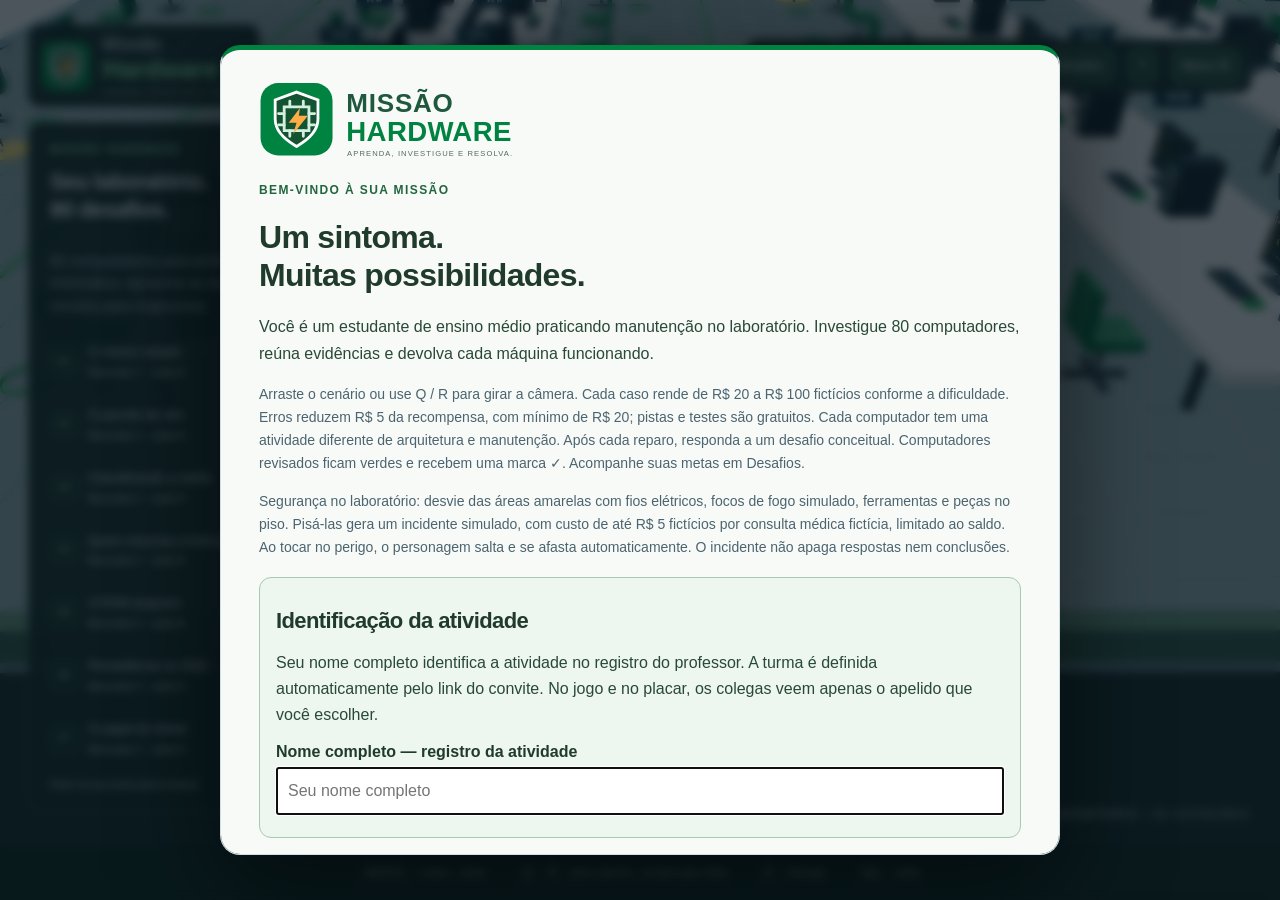
==== index.html @ 1abb0de6 "Publica arquivos estáticos do Missão Hardware 516b0f8" ====
<!doctype html><html lang="pt-BR"><head><meta charset="UTF-8"><meta name="viewport" content="width=device-width,initial-scale=1,viewport-fit=cover"><meta name="theme-color" content="#142d25"><link rel="icon" href="./logo.svg"><title>Missão Hardware · Aprenda, investigue e resolva</title><meta name="description" content="Missão Hardware: um jogo educativo de arquitetura e manutenção de computadores, com 80 desafios no Laboratório de Hardware."><link rel="canonical" href="https://paulohenriquemendes.github.io/missao-hardware/"><meta property="og:title" content="Missão Hardware"><meta property="og:description" content="Aprenda, investigue e resolva. 80 desafios no seu laboratório virtual de informática."><meta property="og:type" content="website"><meta property="og:image" content="https://paulohenriquemendes.github.io/missao-hardware/social-card.png"><script src="./route-redirect.js"></script>  <script type="module" crossorigin src="./assets/game-B9BHWflW.js"></script>
  <link rel="modulepreload" crossorigin href="./assets/challenges-voRFp5mV.js">
  <link rel="stylesheet" crossorigin href="./assets/game-D5j32PHx.css">
</head><body><canvas id="world" aria-label="Missão Hardware — laboratório de informática em 3D"></canvas><header><div class="brand"><img class="brand-mark" src="./logo.svg" alt=""><div>Missão<br><b>Hardware</b><small>APRENDA, INVESTIGUE E RESOLVA</small></div></div><div class="stats"><span id="progress">0 / 80 desafios</span><strong id="score">R$ 0</strong><button id="mapButton" aria-pressed="false">Ver laboratório</button><button id="classroomButton">Desafios</button><button id="help" aria-label="Ajuda">?</button></div></header><aside id="missions"><span class="eyebrow">MISSÃO HARDWARE</span><h2>Seu laboratório.<br>80 desafios.</h2><p>80 computadores para praticar informática. Aproxime-se dos círculos para inspecionar.</p><div id="joblist"></div><div class="save" id="save">Entre na sua turma para começar</div></aside><div id="location">LABORATÓRIO <span> / 80 ESTAÇÕES</span></div><div id="prompt" hidden><button id="interact"><kbd>E</kbd> <span>Inspecionar bancada</span> ↗</button></div><footer><span><kbd>W A S D</kbd> / setas · andar</span><span><kbd>Q</kbd><kbd>R</kbd> girar câmera · arraste para olhar</span><span><kbd>E</kbd> interagir</span><span><kbd>Esc</kbd> voltar</span></footer><div id="touch"><button data-key="w">↑</button><div><button data-key="a">←</button><button data-key="s">↓</button><button data-key="d">→</button></div></div><dialog id="welcome" aria-label="Instruções do jogo"><img class="welcome-brand" src="./brand-lockup.svg" alt="Missão Hardware"><span class="eyebrow">BEM-VINDO À SUA MISSÃO</span><h1>Um sintoma.<br>Muitas possibilidades.</h1><p>Você é um estudante de ensino médio praticando manutenção no laboratório. Investigue 80 computadores, reúna evidências e devolva cada máquina funcionando.</p><div class="steps"><div><b>01</b> Explore<br><small>WASD ou setas para caminhar.</small></div><div><b>02</b> Investigue<br><small>Aproxime-se e pressione E.</small></div><div><b>03</b> Resolva<br><small>Teste, diagnostique e repare.</small></div></div><p class="hint">Arraste o cenário ou use Q / R para girar a câmera. Cada caso rende de R$ 20 a R$ 100 fictícios conforme a dificuldade. Erros reduzem R$ 5 da recompensa, com mínimo de R$ 20; pistas e testes são gratuitos. Cada computador tem uma atividade diferente de arquitetura e manutenção. Após cada reparo, responda a um desafio conceitual. Computadores revisados ficam verdes e recebem uma marca ✓. Acompanhe suas metas em Desafios.</p><p class="hint">Segurança no laboratório: desvie das áreas amarelas com fios elétricos, focos de fogo simulado, ferramentas e peças no piso. Pisá-las gera um incidente simulado, com custo de até R$ 5 fictícios por consulta médica fictícia, limitado ao saldo. Ao tocar no perigo, o personagem salta e se afasta automaticamente. O incidente não apaga respostas nem conclusões.</p><section class="student-registration"><h2>Identificação da atividade</h2><p id="registrationHint">Seu nome completo identifica a atividade no registro do professor. A turma é definida automaticamente pelo link do convite. No jogo e no placar, os colegas veem apenas o apelido que você escolher.</p><label for="registrationName">Nome completo — registro da atividade</label><input id="registrationName" autocomplete="name" minlength="5" maxlength="120" required aria-describedby="registrationHint" placeholder="Seu nome completo"></section><section class="join-team"><h2>Nome do seu personagem</h2><p id="roomHint"></p><label for="nickname">Nome do personagem (apelido)</label><input id="nickname" maxlength="24" autocomplete="nickname" aria-describedby="nicknameHint" placeholder="Ex.: Técnico 07"><p id="nicknameHint" class="hint">Você pode usar um apelido diferente do seu nome. Se deixar vazio, aparecerá somente seu primeiro nome.</p><div class="team-actions"><button id="joinTeam" class="primary">Entrar na turma →</button></div><p id="joinError" role="status"></p><p class="hint">Na sala, apelido, conclusões e recompensas fictícias são visíveis a quem tem o link. O nome completo é enviado ao registro administrativo da turma do convite, sem aparecer nos personagens ou no placar. A sessão fica neste navegador.</p></section></dialog><dialog id="panel" aria-labelledby="caseTitle"><button id="close" class="close" aria-label="Fechar">×</button><div class="reading-tools"><span>FICHA DE ATENDIMENTO<br>Leia as pistas antes de escolher sua resposta.</span><button data-reading-size aria-pressed="false">A+ Ampliar texto</button></div><span id="caseTag" class="eyebrow"></span><h1 id="caseTitle"></h1><p id="symptom"></p><div id="caseContent"></div></dialog><dialog id="classroom" aria-labelledby="classTitle"><button id="closeClass" class="close" aria-label="Fechar desafios">×</button><span class="eyebrow">MISSÃO HARDWARE</span><h1 id="classTitle">Meus desafios</h1><div class="reading-tools"><span>RESUMO DA ATIVIDADE</span><button data-reading-size aria-pressed="false">A+ Ampliar texto</button></div><div id="classContent"></div><button id="downloadReport" class="primary">Baixar resumo da prática</button></dialog><dialog id="teamDialog" aria-labelledby="teamTitle"><button id="closeTeam" class="close" aria-label="Fechar turma">×</button><span class="eyebrow">COLEGAS E PLACAR</span><h1 id="teamTitle">Minha turma</h1><h2 id="teamSummary">Entre na sua turma</h2><p id="teamStatus" role="status"></p><p>Você vê os colegas que entraram nesta mesma turma. Cada aluno resolve seus próprios desafios.</p><details class="invite-details"><summary>Convidar colegas para esta turma</summary><p>Copie este convite e envie aos colegas. Usando o mesmo link, vocês entram juntos. Outra turma tem outro link e progresso separado.</p><label for="roomLink">Convite desta turma</label><input id="roomLink" readonly placeholder="Entre na turma para gerar o convite"><button id="copyRoom">Copiar convite</button></details><div class="team-actions"><button id="newTeam">Entrar na turma</button><button id="reconnectTeam">Reconectar</button><button id="leaveTeam">Sair da turma</button></div><input id="teamNickname" type="hidden"><h3>Participantes online</h3><ul id="teamMembers"></ul><p id="competitionNotice" class="hint"></p><h3 id="teamRankingTitle">Placar da rodada</h3><ul id="teamRanking"></ul><h3>Quem já resolveu</h3><ul id="teamActivity"></ul><details class="appearance-details"><summary>Personalizar meu personagem</summary><section class="avatar-controls"><h3>Meu personagem</h3><div class="avatar-fields"><label for="hairStyle">Penteado<select id="hairStyle"><option value="0">Curto</option><option value="1">Cacheado</option><option value="2">Comprido</option><option value="3">Coque</option></select></label><label for="hairColor">Cor do cabelo<select id="hairColor"><option value="#171717">Preto</option><option value="#613b22">Castanho</option><option value="#d4a84b">Loiro</option><option value="#a34324">Ruivo</option><option value="#294b78">Azul</option><option value="#70499b">Roxo</option><option value="#808080">Grisalho</option><option value="#d4d7d9">Platinado</option><option value="#3f704b">Verde</option><option value="#a13f69">Rosa</option></select></label></div><button id="saveAppearance">Salvar personagem</button></section><button id="followMe">Voltar ao meu aluno</button></details><p class="hint">Cada aluno tem sua própria ficha e recompensas fictícias. Um PC verde já foi resolvido por alguém, mas continua disponível para você. Alunos podem resolver o mesmo computador ao mesmo tempo. Somente o professor pode reiniciar o progresso desta sala, na página Administração. O histórico das rodadas anteriores é preservado.</p></dialog><div id="followBanner" hidden><span></span><button id="returnToMe">Voltar ao meu aluno</button></div><dialog id="notesDialog" aria-labelledby="notesTitle"><button id="closeNotes" class="close" aria-label="Fechar anotações">×</button><span class="eyebrow">SUA OPINIÃO AJUDA A MELHORAR</span><h1 id="notesTitle">Minha participação e anotações</h1><p>Encontrou um problema ou teve uma ideia? Escreva aqui. Sua identificação já foi registrada na entrada. Você não precisa informar o nome completo nem a turma novamente. Essas informações e suas mensagens ficam no painel administrativo, acessível pelo endereço de administração.</p><form id="notesForm"><p id="participationIdentity" class="clue"></p><p id="participationSummary" class="hint"></p><button id="submitParticipation" type="button" class="primary">Enviar minha participação ao professor</button><p class="hint">Os desafios que você praticou são salvos na turma. O envio identifica seus resultados; você pode continuar praticando depois.</p><hr><label for="noteBody">Sua anotação ou sugestão</label><textarea id="noteBody" rows="8" minlength="5" maxlength="2000" required placeholder="O que aconteceu? O que você gostaria de melhorar?"></textarea><p id="noteDraftStatus" class="hint"></p><p id="noteStatus" role="status"></p><button id="sendNote" type="submit" class="primary">Enviar ao professor</button></form><p class="hint">O rascunho fica neste navegador até você enviar. Não escreva senhas na mensagem. No cenário, os colegas continuam vendo seu apelido.</p></dialog><div id="toast" role="status"></div></body></html>
---- assets/game-D5j32PHx.css ----
:root{font-family:Inter,Segoe UI,sans-serif;color:#e8f1f3;background:#101e29;font-synthesis:none}*{box-sizing:border-box}body{margin:0;overflow:hidden}button{font:inherit;cursor:pointer;color:inherit;border:1px solid #ffffff25;background:#233a46;border-radius:9px;padding:11px 15px;transition:background .2s}button:hover{background:#37545f}button:focus-visible{outline:3px solid #60efd0;outline-offset:3px}button:disabled{opacity:.45;cursor:not-allowed}canvas{display:block;width:100vw;height:100vh;touch-action:none}header{position:fixed;top:24px;left:28px;right:28px;display:flex;justify-content:space-between;align-items:center;pointer-events:none}.brand,.stats{pointer-events:auto;display:flex;align-items:center;gap:14px}.brand{font-size:23px;letter-spacing:2px}.brand b{color:#69e4cb}.logo{font-size:36px;color:#69e4cb}.brand small{display:block;font-size:9px;letter-spacing:2.4px;margin-top:5px;color:#a5b8c0}.stats{padding:8px 10px 8px 20px;background:#101e29e8;border:1px solid #ffffff18;border-radius:12px;font-size:13px}.stats strong{color:#70eacf;margin:0 15px}.stats button{padding:5px 10px}aside{position:fixed;top:122px;left:28px;width:235px;padding:21px;background:#101e29e8;border:1px solid #ffffff16;border-radius:14px}h2{font-size:22px;line-height:1.25;font-weight:600;letter-spacing:-.6px;margin:13px 0}p{color:#aebfc7;line-height:1.6;font-size:14px}.eyebrow{font-size:10px;color:#6be6cc;letter-spacing:2px;font-weight:700}.job{display:flex;gap:10px;align-items:center;padding:12px 0;border-bottom:1px solid #ffffff10;font-size:12px}.job .num{color:#6ce7cc;border:1px solid #426367;border-radius:6px;padding:5px;font-size:11px}.job small{display:block;color:#819ba8;font-size:10px;margin-top:3px}.job.done{opacity:.6}.save{font-size:10px;color:#8aa3ae;margin-top:18px}.subtle{font-size:11px;border:0;background:transparent;padding:12px 0;color:#aebfc7}#location{position:fixed;right:30px;bottom:80px;font-size:11px;letter-spacing:2px}#location span{color:#89a0aa}footer{position:fixed;bottom:0;width:100%;background:#0b1721dc;display:flex;justify-content:center;gap:30px;padding:17px;font-size:11px;color:#b1c2c8}kbd{font-family:inherit;display:inline-block;border:1px solid #6a859252;border-radius:4px;padding:4px 6px;color:#e6f4f5;font-size:10px;margin-right:4px}#prompt{position:fixed;bottom:100px;left:50%;transform:translate(-50%)}#prompt button{background:#70e8cd;color:#113638;border:0;box-shadow:0 8px 40px #0006;font-weight:600}#prompt kbd{background:#19453e;color:#fff}dialog{border:1px solid #ffffff24;background:#112630;color:#edf7f7;border-radius:20px;width:min(670px,94vw);padding:36px;box-shadow:0 30px 100px #0008;max-height:88vh;overflow:auto}dialog::backdrop{background:#07131cae;-webkit-backdrop-filter:blur(5px);backdrop-filter:blur(5px)}h1{font-size:34px;line-height:1.1;letter-spacing:-1px;margin:18px 0}.steps{display:flex;gap:20px;margin:30px 0}.steps>div{flex:1;font-size:14px;line-height:1.5}.steps b{display:block;color:#6be6cc;font-size:26px}.steps small{font-size:12px;color:#9eb6c1}.hint{font-size:12px}.primary{background:#70e8cd;color:#113638;font-weight:700;border:0;padding:14px 24px}.primary:hover{background:#a1f8e4}.close{position:absolute;right:16px;top:16px;padding:2px 10px;font-size:24px;background:transparent}h3{font-size:14px;margin:22px 0 10px}.tests{display:grid;grid-template-columns:1fr 1fr;gap:8px}.tests button{text-align:left;font-size:12px}.clue{padding:12px 14px;background:#1b3943;border-left:2px solid #6be6cc;margin:10px 0;font-size:13px;line-height:1.5}.options{display:grid;gap:8px}.options button{text-align:left;font-size:13px}.result{color:#80efcf;line-height:1.6}.error{color:#ffbf87;font-size:13px}#toast{position:fixed;top:90px;left:50%;transform:translate(-50%);background:#234650;border-radius:10px;padding:12px 20px;display:none;font-size:13px}#touch{display:none;position:fixed;bottom:90px;left:20px;text-align:center}#touch button{width:43px;height:43px;margin:2px;touch-action:none}@media(max-width:800px){aside{width:185px;left:14px;top:100px;padding:14px}aside h2{font-size:18px}aside p{font-size:12px}.job{padding:9px 0}header{left:15px;right:15px;top:15px}.brand{font-size:18px}.brand small{font-size:7px}.stats{gap:5px;padding:8px}.stats strong{margin:0 3px}footer{gap:10px;font-size:9px}footer span:nth-child(2){display:none}#location{display:none}}@media(pointer:coarse){#touch{display:block}aside{display:none}footer{display:none}#prompt{bottom:40px;left:auto;right:12px;transform:none}}@media(max-height:650px){aside{top:95px}.job{padding:7px 0}aside h2,aside p,.save{display:none}dialog{padding:24px}}.challenge{margin-top:24px;padding-top:24px;border-top:1px solid #ffffff26}.challenge h3{line-height:1.5}progress{width:100%;height:9px;accent-color:#70e8cd}.clue p{margin:6px 0;font-size:12px}#downloadReport,#restartClass{margin-top:10px}#classroomButton{font-size:12px}dialog .eyebrow{line-height:1.7}#classContent .clue{margin:12px 0}@media(max-width:500px){header{gap:8px}.brand{font-size:13px;gap:5px;letter-spacing:1px}.logo{font-size:22px}.brand small{display:none}.stats{gap:4px;padding:6px;font-size:10px}.stats strong{margin:0}.stats button{padding:6px}#classroomButton{font-size:10px}.steps{gap:10px}.tests{grid-template-columns:1fr}}@media(max-height:800px)and (pointer:fine){aside{padding:14px}.job{padding:8px 0}aside h2{font-size:18px}aside p{font-size:12px}.save{margin-top:10px}}@media(prefers-reduced-motion:reduce){button{transition:none}}aside{max-height:calc(100vh - 210px);display:flex;flex-direction:column}#joblist{overflow-y:auto;min-height:90px;scrollbar-width:thin;scrollbar-color:#527c83 transparent}.job{flex-shrink:0}.job .num{min-width:28px;text-align:center}aside h2,aside p,.save,aside .eyebrow{flex-shrink:0}#mapButton{font-size:11px}@media(pointer:coarse){aside{display:none}}@media(max-width:600px){header{flex-wrap:wrap}.stats{flex-wrap:wrap;margin-left:auto}.brand{font-size:12px}#mapButton{font-size:10px}#location{display:none}}@media(max-height:650px){aside{max-height:calc(100vh - 160px)}}dialog{--reading-scale:1;background:#f5f8fa;color:#17313d;width:min(840px,94vw);padding:30px 38px;border:1px solid #d1dfe5;max-height:90dvh;scrollbar-color:#7798a7 #e7eff3;scrollbar-width:thin;color-scheme:light}dialog.large-text{--reading-scale:1.18}dialog h1{font-size:calc(32px * var(--reading-scale));line-height:1.2;letter-spacing:-.7px;margin:18px 0}dialog h3{font-size:calc(18px * var(--reading-scale));line-height:1.5;margin:24px 0 12px}dialog p,dialog .clue,dialog .options button,dialog .tests button{font-size:calc(16px * var(--reading-scale));line-height:1.7;color:#294651}dialog .eyebrow{font-size:12px;letter-spacing:1.4px;color:#156b67}dialog .hint{font-size:calc(14px * var(--reading-scale));color:#4c6470;line-height:1.65}dialog button{background:#fff;color:#203e4b;border:1px solid #b6cbd5;min-height:46px;padding:13px 16px}dialog button:hover{background:#e3f1f1;border-color:#31887f}dialog button:focus-visible,dialog summary:focus-visible{outline:3px solid #007a73;outline-offset:3px}dialog button:disabled{opacity:1;color:#5b717b;background:#e5edf1;border-style:dashed;cursor:default}dialog .primary{background:#126d65;color:#fff;border-color:#126d65}dialog .primary:hover{background:#0b544e}dialog .close{position:sticky;top:0;float:right;z-index:3;margin:-12px -20px 0 8px;background:#fff;box-shadow:0 2px 12px #193b461a;border-color:#b6cbd5;min-width:44px;padding:3px 10px}.reading-tools{display:flex;align-items:center;justify-content:space-between;gap:12px;margin:8px 0 22px;padding-bottom:15px;border-bottom:1px solid #d4e1e7;font-size:12px;color:#536c78}.reading-tools button{font-size:13px;min-height:36px;padding:6px 12px}.reading-tools span{line-height:1.5}#symptom{background:#fff;border:1px solid #d5e2e8;border-radius:12px;padding:18px 20px;margin-bottom:22px}#symptom:before{content:"RELATO DO PROBLEMA";display:block;font-size:11px;letter-spacing:1.3px;font-weight:700;color:#52727d;margin-bottom:8px}.case-steps{display:grid;grid-template-columns:repeat(5,1fr);gap:6px;padding:0;list-style:none;margin:0 0 22px}.case-steps li{font-size:12px;color:#526975;background:#e4edf1;border-radius:8px;padding:10px 6px;text-align:center;line-height:1.4}.case-steps li span{display:block;font-weight:700;font-size:14px;margin-bottom:4px}.case-steps .complete{background:#dfefea;color:#246750}.case-steps [aria-current=step]{color:#fff;background:#156e67;font-weight:700}dialog .tests{gap:12px}dialog .tests button{border-radius:12px}dialog .options{gap:10px;counter-reset:answer}dialog .options button{display:flex;align-items:flex-start;gap:12px;border-radius:12px;text-align:left}dialog .options button:before{counter-increment:answer;content:counter(answer,upper-alpha);display:inline-grid;place-items:center;min-width:28px;height:28px;border-radius:6px;background:#e6eff2;color:#355763;font-size:12px;font-weight:700;margin-top:2px}dialog .clue{background:#fff;border:1px solid #cddfe1;border-left:4px solid #21877a;border-radius:0 10px 10px 0;padding:16px 18px;margin:12px 0}dialog .clue strong{display:block;color:#0f655d;font-size:14px;margin-bottom:5px}dialog .result{color:#126b52}.evidence-book,.glossary{background:#edf3f6;border:1px solid #d0e0e6;border-radius:12px;padding:14px 18px;margin:18px 0}.evidence-book summary,.glossary summary{cursor:pointer;font-weight:650;font-size:15px;line-height:1.6;color:#264c5c;min-height:30px}.evidence-book .clue:last-child{margin-bottom:2px}.glossary dl{margin-bottom:0}.glossary dt{font-weight:700;color:#156e67;margin-top:12px;font-size:15px}.glossary dd{margin:3px 0 0;line-height:1.65;font-size:calc(14px * var(--reading-scale));color:#3c5966}dialog .error:not(:empty){padding:16px 18px;background:#fff0df;border:1px solid #e3b77d;border-radius:10px;color:#744411;font-size:calc(15px * var(--reading-scale));line-height:1.65}dialog .challenge{border-top:1px solid #c5d8df;margin-top:28px;padding-top:24px}dialog .steps small{color:#496571;font-size:14px}dialog .steps b{color:#17786f}dialog .steps>div{font-size:16px}dialog progress{accent-color:#147769;height:12px}#toast{z-index:10}aside .job{font-size:13px;line-height:1.45}.job small{font-size:11px;color:#b1c8d3}.job.done{opacity:1}.save{color:#b6cbd5}.reading-note{padding:12px 16px;border-radius:8px;background:#e7f2ec;color:#285e4a!important}@media(max-width:600px){dialog{padding:22px 20px;width:96vw;max-height:94dvh}dialog h1{font-size:calc(26px * var(--reading-scale))}.case-steps{gap:3px}.case-steps li{font-size:10px;padding:9px 2px}.case-steps li span{font-size:12px}dialog .close{margin:-10px -8px 0 6px}.reading-tools{align-items:flex-start;font-size:11px}.reading-tools span{max-width:62%}.tests{grid-template-columns:1fr}#symptom{padding:14px}.evidence-book,.glossary{padding:12px}.clue{padding:12px!important}}.reading-tools{padding-right:54px}.reading-tools button{flex-shrink:0}@media(max-width:600px){.reading-tools{flex-direction:column;align-items:flex-start;gap:10px}.reading-tools span{max-width:100%}}#feedback.educational-feedback{padding:18px;margin-top:20px;border:1px solid #dfbf86;border-left:4px solid #d08a29;border-radius:10px;background:#fff8ec;color:#59401f}#feedback.educational-feedback p{color:#59401f;margin:10px 0}#feedback.educational-feedback small{display:block;line-height:1.6;margin-top:12px}#feedback:empty{display:none}#toast.incident-alert{background:#9e2929;color:#fff;border:2px solid #f6c0b7;max-width:min(520px,calc(100vw - 24px));white-space:normal;line-height:1.6;box-sizing:border-box}:root{--ce-green:#008241;--ce-deep:#20583e;--ce-orange:#ed8b23;--ce-white:#fff;background:#142d25}.brand b,.logo{color:#82d9a0}.brand small{color:#c2d9cb}.stats,aside{background:#142d25f5;border-color:#7ba68d55}.stats strong,.eyebrow{color:#9ce2b0}.job .num{color:#b6edc4;border-color:#628f70}.job small{color:#c2d7ca}.job.done .num{background:#008241;color:#fff}.save{color:#c2d7ca}footer{background:#10291fe8}#location span{color:#b5cdbd}#prompt button,.primary{background:var(--ce-green);color:#fff}#prompt button:hover{background:#006d36}#prompt kbd{background:#fff;color:#20583e}button:focus-visible{outline-color:#f3a653}#toast{background:#20583e;color:#fff}dialog{background:#f7faf7;color:#203b2b;border-top:5px solid var(--ce-green)}dialog h1,dialog h3{color:#203b2b}dialog p,dialog .clue,dialog .options button,dialog .tests button{color:#294937}dialog .eyebrow{color:#23653e}dialog .primary{background:var(--ce-green);border-color:var(--ce-green);color:#fff}dialog .primary:hover{background:#006d36}dialog button:hover{background:#e7f3e9;border-color:#008241}dialog button:focus-visible,dialog summary:focus-visible{outline-color:#b35d00}dialog button:disabled{background:#e8efe9;color:#526b58}.case-steps [aria-current=step]{background:var(--ce-green);color:#fff;border-bottom:3px solid var(--ce-orange)}.case-steps .complete{background:#deefe2;color:#235f38}.case-steps li{background:#e8eee8;color:#4e6654}dialog .clue{border-left-color:var(--ce-green);border-top-color:#d4e3d6;border-right-color:#d4e3d6;border-bottom-color:#d4e3d6}dialog .clue strong,dialog .result{color:#1e6438}.evidence-book,.glossary{background:#eef5ee;border-color:#cedfce}.evidence-book summary,.glossary summary{color:#2b5637}.glossary dt{color:#24653b}.glossary dd{color:#3e5945}dialog .options button:before{background:#e4f0e5;color:#275d38}dialog .steps b{color:#008241}dialog progress{accent-color:#008241}.reading-tools{border-color:#d0dfd2}dialog .error:not(:empty){background:#fff1df;color:#714010;border-color:#e8b171}.stats button,#touch button{background:#264c39;border-color:#68957a;color:#f3faf5}.stats button:hover,#touch button:hover{background:#35664b}.brand{font-size:18px;letter-spacing:.2px;line-height:1.15;gap:12px}.brand b{font-size:25px}.brand-mark{width:50px;height:50px}.brand small{font-size:8px;letter-spacing:1.5px;margin-top:6px}@media(max-width:700px){.brand{font-size:12px}.brand b{font-size:17px}.brand-mark{width:36px;height:36px}.brand small{display:none}}@media(max-width:420px){.brand{font-size:10px;gap:6px}.brand b{font-size:14px}.brand-mark{width:30px;height:30px}}.brand{background:#142d25f2;border:1px solid #7ba68d55;border-radius:12px;padding:9px 12px}@media(max-width:600px){.brand{padding:6px 8px}}.welcome-brand{display:block;width:min(360px,100%);height:auto;margin:0 0 20px}.brand small{font-size:7px;letter-spacing:.8px}#guidedTutorial{position:fixed;height:auto;max-height:none;z-index:7;inset:auto auto 150px 50%;transform:translate(-50%);width:min(360px,calc(100vw - 24px));padding:15px 17px;background:#f5fff8;color:#204b35;border:2px solid #3c9160;border-radius:12px;box-shadow:0 6px 24px #102c3540;font:14px/1.5 Segoe UI,Arial,sans-serif;box-sizing:border-box}#guidedTutorial small{display:block;font-size:11px;letter-spacing:.8px;color:#477958}#guidedTutorial strong{display:block;font-size:17px;margin:5px 0}#guidedTutorial p{font-size:14px;line-height:1.6;margin:6px 0 12px;color:#294c38}#guidedTutorial>div{display:flex;gap:8px;flex-wrap:wrap}#guidedTutorial button{font:inherit;padding:7px 11px;border:1px solid #91b79c;border-radius:8px;background:#fff;color:#214d31;min-height:38px;cursor:pointer}#guidedTutorial button.primary{background:#007b3d;color:#fff}#guidedTutorial.tutorial-inline{position:static;width:100%;transform:none;margin:16px 0;box-shadow:none}.tutorial-highlight{outline:3px solid #e29a32!important;outline-offset:4px}#guidedTutorial button:focus-visible{outline:3px solid #b36b16;outline-offset:3px}@media(max-height:500px){#guidedTutorial{bottom:105px;padding:10px 13px}#guidedTutorial p{font-size:13px;margin:4px 0 8px}}body.mobile-game #guidedTutorial{display:block!important}body.mobile-game #guidedTutorial[hidden]{display:none!important}.symptom-animation{margin:0 0 22px;border:1px solid #cbded5;border-radius:12px;padding:14px;background:#eef5f1;color:#214c3b;contain:content}.sa-heading{display:flex;align-items:center;justify-content:space-between;gap:8px;flex-wrap:wrap;padding-right:64px}.sa-heading>div{display:flex;gap:6px}.sa-heading button{font-size:12px;padding:5px 10px;min-height:36px}.sa-label,.sa-status{text-align:center;font-size:14px;line-height:1.5;margin:9px 0;font-weight:600}.sa-status{border-radius:7px;background:#fff5e6;padding:7px;color:#735025}.symptom-animation svg{display:block;width:100%;max-width:520px;height:auto;margin:auto;overflow:visible}.symptom-animation figcaption{font-size:13px;line-height:1.6;color:#36594b}.symptom-animation figcaption span{display:block;color:#516b60;margin-top:5px}.symptom-animation svg text{fill:#d7efe2;font:14px system-ui,sans-serif}.symptom-animation .sa-center{text-anchor:middle}.symptom-animation .sa-small{font-size:11px}.symptom-animation rect{fill:#e1eee6;stroke:#50836d;stroke-width:1.5}.symptom-animation .sa-monitor{fill:#2f5144;stroke:#2f5144}.symptom-animation .sa-screen{fill:#16372b;stroke:#16372b}.symptom-animation .sa-device{fill:#356450;stroke:#244c3b}.symptom-animation .sa-wire{stroke:#6e9b83;stroke-width:3;fill:none;stroke-linecap:round}.symptom-animation .sa-link{stroke:#709680;stroke-width:3;fill:none;stroke-dasharray:6 6}.symptom-animation .sa-dot,.symptom-animation .sa-packet{fill:#f4ad54}.symptom-animation .sa-file{fill:#f9f5e8;stroke:#719382}.symptom-animation .sa-break{stroke:#b55b2b;stroke-width:4;fill:#edb87a}.symptom-animation .sa-track{fill:#335546;stroke:none}.symptom-animation .sa-progress,.symptom-animation .sa-temperature{fill:#e6a25c;stroke:none;transform-box:fill-box;transform-origin:left}.symptom-animation .sa-artifact{stroke:none;fill:#cd8cbe}.symptom-animation .sa-artifact:nth-child(2n){fill:#74c7b2}.symptom-animation .sa-shiny{fill:#dae7e1;stroke:#9cb5a6}.symptom-animation .sa-cursor{fill:#fff;stroke:#f1b364;stroke-width:1.5}.symptom-animation .sa-fan{fill:#a9cbb7;transform-origin:0 0}.symptom-animation .sa-meter{fill:#8bc1a1;stroke:none;transform-box:fill-box;transform-origin:center}.symptom-animation .sa-lamp{fill:#f3b767;stroke:#a97a3c;stroke-width:3}.symptom-animation .sa-after{opacity:0}.sa-playing .sa-cursor{animation:sa-jump 6s steps(1,end) 1 both}.sa-playing .sa-mouse{animation:sa-drift 6s linear 1 both}.sa-playing .sa-fan:not(.sa-still){animation:sa-spin 6s linear 1 both}.sa-playing .sa-vibrate{animation:sa-shake 6s linear 1 both}.sa-playing .sa-reveal{animation:sa-appear 6s ease 1 both}.sa-playing .sa-artifacts{animation:sa-appear 6s steps(3,end) 1 both}.sa-playing .sa-packet{animation:sa-packet 6s ease 1 both}.sa-playing .sa-link{animation:sa-flow 6s linear 1 both}.sa-playing .sa-progress{animation:sa-load 6s steps(5,end) 1 both}.sa-playing .sa-temperature{animation:sa-heat 6s linear 1 both}.sa-playing .sa-meter{animation:sa-meter 6s ease 1 both;animation-delay:calc(var(--i)*.07s)}.sa-playing .sa-key{animation:sa-keys 6s ease 1 both;animation-delay:calc(var(--i)*.25s)}.sa-playing .sa-window,.sa-playing .sa-bit{animation:sa-highlight 6s ease 1 both;animation-delay:calc(var(--i)*.14s)}.sa-playing .sa-connect{animation:sa-connect 6s ease 1 both}.sa-playing .sa-before{animation:sa-disappear 6s ease 1 both}.sa-playing .sa-after{animation:sa-appear 6s ease 1 both}.sa-playing .sa-disappear,.sa-playing .sa-shutdown{animation:sa-disappear 6s ease 1 both}.sa-playing .sa-press{animation:sa-keys 6s ease 1 both}.sa-playing .sa-node{animation:sa-highlight 6s linear 1 both}.symptom-animation.sa-paused *{animation-play-state:paused!important}@keyframes sa-jump{0%,15%{transform:translate(0)}30%{transform:translate(100px,30px)}45%{transform:translate(25px,-10px)}60%{transform:translate(170px,15px)}80%,to{transform:translate(60px,45px)}}@keyframes sa-drift{0%{transform:translateY(0)}50%{transform:translateY(18px)}to{transform:translateY(0)}}@keyframes sa-spin{to{transform:rotate(1080deg)}}@keyframes sa-shake{0%,to{transform:translate(0)}10%,30%,50%,70%,90%{transform:translate(3px)}20%,40%,60%,80%{transform:translate(-3px)}}@keyframes sa-appear{0%,35%{opacity:0}55%,to{opacity:1}}@keyframes sa-disappear{0%,35%{opacity:1}60%,to{opacity:0}}@keyframes sa-packet{0%{transform:translate(-40px);opacity:0}25%{opacity:1}65%,to{transform:translate(22px);opacity:0}}@keyframes sa-flow{to{stroke-dashoffset:-36}}@keyframes sa-load{0%{transform:scaleX(.05)}50%,to{transform:scaleX(.45)}}@keyframes sa-heat{0%{transform:scaleX(.15)}70%,to{transform:scaleX(1)}}@keyframes sa-meter{0%,30%,60%,to{transform:scaleY(.2)}15%,45%,80%{transform:scaleY(1)}}@keyframes sa-keys{0%,25%,70%,to{opacity:1}35%,50%{opacity:.4}}@keyframes sa-highlight{0%,to{opacity:1}25%,45%{opacity:.4}}@keyframes sa-connect{0%,to{transform:translateY(14px)}30%,70%{transform:translateY(0)}}@media(max-width:480px){.symptom-animation{padding:10px}.sa-heading strong{font-size:14px}.sa-heading button{padding:7px;min-height:40px}.sa-label,.sa-status{font-size:13px}.symptom-animation figcaption{font-size:12px}}@media(prefers-reduced-motion:reduce){.symptom-animation.sa-paused *{animation-play-state:paused!important}}.offline-info{padding:16px;border:1px solid #a7c8b2;border-radius:12px;background:#edf6ef;margin:18px 0;color:#163c2b}.offline-info h2{margin-top:0}.offline-info p{line-height:1.6}.offline-info[data-ready=true] #offlineStatus{font-weight:700;color:#006b36}#offlineBanner{position:fixed;z-index:5;top:100px;left:50%;transform:translate(-50%);max-width:calc(100vw - 24px);width:420px;box-sizing:border-box;padding:10px 14px;border-radius:10px;background:#fff2cf;color:#503609;font-size:14px;box-shadow:0 4px 20px #0003}#offlineBanner button{display:block;margin:8px 0 0;min-height:44px;background:#006b36;color:#fff;padding:8px 12px}#offlineBanner[hidden],.game-dialog-open #offlineBanner{display:none}.mobile-game #offlineBanner{top:calc(78px + env(safe-area-inset-top,0px));font-size:13px}.mobile-menu-open #offlineBanner,#offlineBanner button[hidden]{display:none}.practice-widget{margin:18px 0;padding:16px;border:1px solid #a8c8b6;border-radius:12px;background:#edf6ef;color:#163c2b}.practice-widget summary{cursor:pointer;font-weight:700;min-height:44px;display:list-item;line-height:1.6}.practice-widget output{display:block;padding:12px;margin-top:12px;background:#fff;border-radius:8px;font-weight:700;overflow-wrap:anywhere}.bit-controls{display:grid;grid-template-columns:repeat(4,minmax(0,1fr));gap:8px}.bit-controls label{position:relative;display:flex;flex-direction:column;align-items:center;padding:8px 2px;border:1px solid #97b4a3;border-radius:8px;background:#fff;cursor:pointer}.bit-controls input{min-height:24px!important;width:24px;height:24px;accent-color:#008241}.bit-controls span{font-size:24px;font-weight:700}.bit-controls small{font-size:12px}.bit-controls label:has(input:checked){background:#d4edda;border-color:#008241}.copy-controls{display:flex;flex-wrap:wrap;gap:12px}.copy-controls label{display:flex;flex:1 1 130px;flex-direction:column;gap:6px}.copy-controls input{width:100%;box-sizing:border-box;min-height:48px;font-size:16px;padding:10px}.join-team{border:1px solid #b5d5c4;background:#e9f5ee;border-radius:14px;padding:18px;margin:20px 0}.join-team h2{margin-top:0}.join-team label,#teamDialog label{display:block;font-weight:600;margin:12px 0 6px}.join-team input,#teamDialog input{font:inherit;background:#fff;color:#163e2b;border:1px solid #88ac99;border-radius:8px;padding:12px;width:100%;min-width:0}.team-actions{display:flex;flex-wrap:wrap;gap:8px;margin:12px 0}#joinError{color:#a22c22;min-height:1.5em}#teamActivity,#teamMembers{padding-left:22px;line-height:1.8}#teamStatus{background:#e5f2e9;padding:12px;border-radius:8px;color:#175436}.join-team summary{cursor:pointer;margin:14px 0;font-weight:600}#teamButton{font-size:12px}#welcome .steps{display:none}@media(max-width:600px){#teamButton{font-size:10px}.join-team{padding:12px}.stats{max-width:100%}#teamDialog .team-actions button{width:100%}}.avatar-controls{border-top:1px solid #bed3c5;margin-top:18px;padding:10px 0 18px}.avatar-fields{display:flex;gap:16px;flex-wrap:wrap}.avatar-fields label{flex:1;min-width:130px}.avatar-fields select{display:block;width:100%;padding:12px;margin:8px 0;font:inherit;color:#173d2b;background:#fff;border:1px solid #88ac99;border-radius:8px}#teamMembers li{margin-bottom:10px}#teamMembers li button{margin-left:12px;padding:6px 12px;font-size:13px}#followBanner{position:fixed;top:104px;right:24px;max-width:calc(100vw - 48px);background:#fff6df;color:#563700;border:1px solid #dfbb6b;border-radius:12px;padding:12px;z-index:2;font-size:14px}#followBanner[hidden]{display:none}#followBanner span{display:block;margin-bottom:8px}#followBanner button{background:#fff;color:#563700;border-color:#dfbb6b}#adminPanel input,#adminPanel select{display:block;width:100%;font:inherit;padding:12px;border:1px solid #88ac99;border-radius:8px;background:#fff;color:#173d2b;margin:8px 0 14px}#teacherError{color:#9c3025}.teacher-table{overflow-x:auto;margin-top:20px}.teacher-table table{border-collapse:collapse;width:100%;font-size:14px}.teacher-table th,.teacher-table td{text-align:left;padding:10px;border-bottom:1px solid #cdded2}.teacher-table th{background:#e5f2e9}.reset-section{padding:16px;border:1px solid #d9ad76;background:#fff6e8;border-radius:12px}.reset-section summary{cursor:pointer;font-weight:700}#resetRoom{background:#843a21;color:#fff}#teacherTools[hidden],#teacherLogin[hidden]{display:none}.completion-list ul{margin:.5rem 0;padding-left:1.3rem;max-height:9rem;overflow:auto}.completion-list p{margin-bottom:0}#teamRanking,#teacherRanking{padding:0;list-style:none}#teamRanking li,#teacherRanking li{padding:.6rem .8rem;border-bottom:1px solid #c8d8cf;overflow-wrap:anywhere}.teacher-table td{white-space:pre-line}#teamActivity li{overflow-wrap:anywhere}#notesDialog textarea{display:block;width:100%;resize:vertical;min-height:140px;font:inherit;line-height:1.6;border:1px solid #88ac99;background:#fff;color:#163e2b;border-radius:10px;padding:14px}#notesDialog label{display:block;font-weight:600;margin:16px 0 8px}#noteStatus{font-weight:600}#adminLink{color:#c8e9d3;font-size:11px}.invite-details,.appearance-details{border:1px solid #c4d9cb;border-radius:10px;padding:12px;margin:18px 0}.invite-details summary,.appearance-details summary{cursor:pointer;font-weight:600}#notesButton{font-size:12px}@media(pointer:coarse){#adminLink{display:none}}#notesDialog input{display:block;width:100%;padding:12px;font:inherit;background:#fff;color:#163e2b;border:1px solid #88ac99;border-radius:8px}#notesDialog hr{border:0;border-top:1px solid #c4d9cb;margin:24px 0}header{z-index:3}.stats{flex-wrap:wrap;justify-content:flex-end}@media(max-width:1100px){header{flex-wrap:wrap;gap:8px}.stats{max-width:100%;margin-left:auto}aside{top:170px;max-height:calc(100vh - 240px)}}@media(max-width:600px){aside{display:none}.stats{width:100%;justify-content:center}#notesButton{font-size:10px}}.wardrobe-grid{display:grid;grid-template-columns:repeat(auto-fit,minmax(130px,1fr));gap:10px}.wardrobe-card{display:flex!important;flex-direction:column;align-items:center;padding:8px!important;background:#edf6ef!important;color:#143b29!important;border:2px solid #b7cdbc!important;border-radius:12px!important;white-space:normal!important}.wardrobe-card img{width:100%;max-width:144px;height:150px;object-fit:contain}.wardrobe-card span{font-size:12px;margin-top:6px}.wardrobe-card[aria-pressed=true]{border-color:#008241!important;box-shadow:0 0 0 2px #008241}.wardrobe-card:disabled{opacity:.6;filter:grayscale(.7)}.wardrobe-score{padding:12px;background:#e8f4ed;border-radius:10px;color:#174832}#wardrobeCatalog{max-width:760px}#teamDialog{max-width:850px}.wardrobe-card:focus-visible{outline:3px solid #ed8b23;outline-offset:3px}.student-registration{padding:16px;background:#edf6ef;border:1px solid #a7c8b2;border-radius:12px;margin:18px 0}.student-registration p{line-height:1.6}.student-registration label{display:block;font-weight:600;margin-top:12px}.student-registration input{width:100%;box-sizing:border-box;min-height:48px;padding:10px;font-size:16px;margin:6px 0}#mobileMenuButton,#resetCamera,.mobile-instructions,#joystick{display:none}.direction-pad{display:block}#controlMode{display:none}.mobile-game{--safe-bottom:env(safe-area-inset-bottom,0px);--safe-top:env(safe-area-inset-top,0px)}.mobile-game #world{height:100dvh;width:100vw}.mobile-game aside,.mobile-game footer{display:none}.mobile-game header{top:calc(8px + var(--safe-top));left:max(10px,env(safe-area-inset-left));right:max(10px,env(safe-area-inset-right));gap:6px;display:flex;flex-wrap:nowrap;align-items:center}.mobile-game .brand{font-size:11px;letter-spacing:0;gap:5px;flex-shrink:0}.mobile-game .brand img{width:30px;height:30px}.mobile-game .brand small{display:none}.mobile-game .stats{width:auto;max-width:100%;gap:7px;flex-wrap:nowrap;font-size:11px;padding:5px 7px;margin-left:auto}.mobile-game .stats strong{margin:0;white-space:nowrap}.mobile-game #progress{max-width:90px;line-height:1.3}.mobile-game .stats>button{display:none}.mobile-game .stats #mobileMenuButton{display:inline-flex;align-items:center;min-height:44px;padding:8px 10px;font-size:13px;white-space:nowrap}.mobile-game .stats.mobile-expanded{position:absolute;top:0;right:0;width:min(350px,100%);display:grid;grid-template-columns:1fr 1fr;gap:8px;padding:12px;background:#102d23;box-shadow:0 12px 50px #0008;max-height:calc(100dvh - 28px - var(--safe-top));overflow:auto}.mobile-game .stats.mobile-expanded>button{display:block;min-height:48px;font-size:14px!important;white-space:normal}.mobile-game .stats.mobile-expanded #mobileMenuButton{grid-column:1/-1;grid-row:1;justify-content:center}.mobile-game .stats.mobile-expanded #progress{max-width:none}.mobile-game #touch{display:block;left:max(14px,env(safe-area-inset-left));bottom:calc(12px + var(--safe-bottom));z-index:4;user-select:none;-webkit-user-select:none;touch-action:none}.mobile-game #joystick{display:flex;width:132px;height:132px;position:relative;align-items:center;justify-content:center;border:2px solid #ffffff80;border-radius:50%;background:#11392bbf;box-shadow:0 4px 24px #0005;touch-action:none}.stick-knob{display:block;position:absolute;width:56px;height:56px;background:#daf2df;border:3px solid #008241;border-radius:50%;box-shadow:0 2px 12px #0005;pointer-events:none}.stick-hint{position:absolute;bottom:9px;font-size:9px;letter-spacing:1.5px;color:#fff;pointer-events:none}.mobile-game #controlMode{display:block;width:132px;min-height:38px;height:auto;margin:7px 0 0;font-size:12px;background:#12372be6;padding:6px;touch-action:manipulation}.mobile-game .direction-pad,.mobile-game .use-arrows #joystick{display:none}.mobile-game .use-arrows .direction-pad{display:block}.mobile-game #touch .direction-pad button{width:46px;height:46px;min-height:46px;padding:8px;margin:1px;touch-action:none;font-size:21px}.mobile-game #resetCamera{display:block;position:fixed;right:max(14px,env(safe-area-inset-right));bottom:calc(12px + var(--safe-bottom));z-index:4;min-height:44px;padding:10px 14px;font-size:13px;background:#12372be6;touch-action:manipulation}.mobile-game #prompt{right:max(14px,env(safe-area-inset-right));left:auto;transform:none;bottom:calc(70px + var(--safe-bottom));max-width:calc(100vw - 180px);z-index:4}.mobile-game #interact{min-width:120px;min-height:64px;font-size:17px;padding:14px;touch-action:manipulation}.mobile-game #interact kbd,.mobile-game #interact span{display:none}.mobile-game #interact:after{content:attr(data-mobile-label)}.mobile-game.game-dialog-open #touch,.mobile-game.game-dialog-open #resetCamera{display:none}.mobile-game dialog{width:100%;max-width:100%;height:100dvh;max-height:100dvh;margin:0;border-radius:0;padding:calc(18px + var(--safe-top)) max(18px,env(safe-area-inset-right)) calc(28px + var(--safe-bottom)) max(18px,env(safe-area-inset-left));overscroll-behavior:contain;-webkit-overflow-scrolling:touch}.mobile-game dialog h1{font-size:calc(25px * var(--reading-scale));padding-right:38px}.mobile-game dialog p,.mobile-game dialog .options button,.mobile-game dialog .tests button{font-size:calc(16px * var(--reading-scale));line-height:1.6}.mobile-game dialog button{min-height:48px;touch-action:manipulation}.mobile-game dialog input,.mobile-game dialog textarea,.mobile-game dialog select{font-size:16px!important;min-height:48px}.mobile-game dialog .close{top:0;min-width:48px;min-height:48px;margin:0 0 4px 8px}.mobile-game dialog .reading-tools{padding-right:56px;gap:10px}.mobile-game dialog .reading-tools button{min-height:44px}.mobile-game dialog .tests{grid-template-columns:1fr}.mobile-game #teamDialog{max-width:100%}.mobile-game #followBanner{top:calc(78px + var(--safe-top));right:12px;left:12px;max-width:none;z-index:3;font-size:13px}.mobile-game #toast{top:calc(74px + var(--safe-top));max-width:calc(100vw - 24px);width:max-content;font-size:14px;pointer-events:none}.mobile-game .mobile-instructions{display:block;padding:12px;background:#e7f2ec;border-radius:10px;color:#285e4a}.mobile-game #welcome>p.hint{display:none}.mobile-game #welcome h1{margin-top:8px}.mobile-game .join-team{margin:14px 0;padding:14px}.mobile-game #joinTeam,.mobile-game #start{width:100%;min-height:52px}@media(max-height:500px){.mobile-game header .brand{display:none}.mobile-game header .stats{margin-left:0}.mobile-game #joystick{width:110px;height:110px}.mobile-game #controlMode{width:110px;min-height:30px;margin-top:4px}.mobile-game #touch{bottom:calc(8px + var(--safe-bottom))}.mobile-game #followBanner{left:auto;width:260px;top:66px}.mobile-game .stats.mobile-expanded{left:0;right:auto}.mobile-game dialog{padding-top:12px}.mobile-game dialog h1{font-size:22px}}.mobile-menu-open #touch,.mobile-menu-open #resetCamera{display:none!important}.mobile-game.mobile-menu-open header{z-index:6}.mobile-game #interact:after{margin-left:5px}@media(max-width:380px){.mobile-game header .brand{display:none}}@media(min-width:761px){body:not(.mobile-game) .stats>button{display:none}body:not(.mobile-game) .stats>#mapButton,body:not(.mobile-game) .stats>#classroomButton,body:not(.mobile-game) .stats>#help,body:not(.mobile-game) .stats>#mobileMenuButton{display:inline-flex;align-items:center;min-height:36px}body:not(.mobile-game) .stats.mobile-expanded{position:absolute;top:0;right:0;width:min(420px,calc(100vw - 56px));display:grid;grid-template-columns:1fr 1fr;gap:8px;padding:12px;background:#102d23;box-shadow:0 12px 50px #0008;max-height:calc(100dvh - 50px);overflow:auto}body:not(.mobile-game) .stats.mobile-expanded>button{display:block;min-height:44px;white-space:normal}body:not(.mobile-game) .stats.mobile-expanded>#mobileMenuButton{grid-column:1/-1;grid-row:1;justify-content:center}}body.mobile-menu-open header{z-index:6}@media(min-width:761px)and (max-width:1000px){body:not(.mobile-game) .stats:not(.mobile-expanded)>#mapButton{display:none}}@media(max-width:380px),(max-height:500px){.mobile-game header .brand{display:flex;padding:5px}.mobile-game header .brand>div{display:none}.mobile-game header .brand img{width:28px;height:28px}}
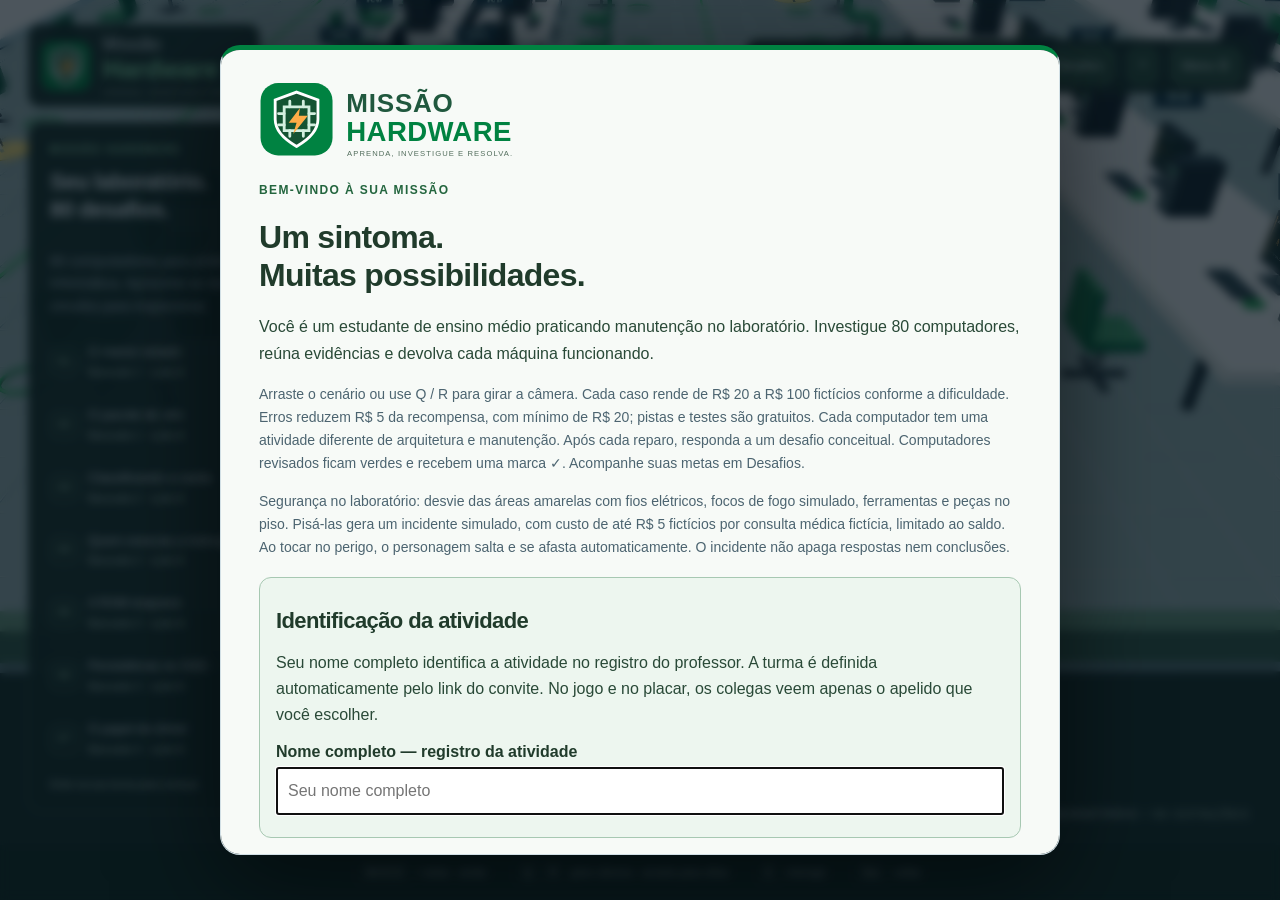
==== commit 988fa405: "Publica Missão Hardware bc537768415325e28d10ff2bb0701d900aa89f9f" ====
--- a/index.html
+++ b/index.html
@@ -1,5 +1,5 @@
-<!doctype html><html lang="pt-BR"><head><meta charset="UTF-8"><meta name="viewport" content="width=device-width,initial-scale=1,viewport-fit=cover"><meta name="theme-color" content="#142d25"><link rel="icon" href="./logo.svg"><title>Missão Hardware · Aprenda, investigue e resolva</title><meta name="description" content="Missão Hardware: um jogo educativo de arquitetura e manutenção de computadores, com 80 desafios no Laboratório de Hardware."><link rel="canonical" href="https://paulohenriquemendes.github.io/missao-hardware/"><meta property="og:title" content="Missão Hardware"><meta property="og:description" content="Aprenda, investigue e resolva. 80 desafios no seu laboratório virtual de informática."><meta property="og:type" content="website"><meta property="og:image" content="https://paulohenriquemendes.github.io/missao-hardware/social-card.png"><script src="./route-redirect.js"></script>  <script type="module" crossorigin src="./assets/game-B9BHWflW.js"></script>
-  <link rel="modulepreload" crossorigin href="./assets/challenges-voRFp5mV.js">
-  <link rel="stylesheet" crossorigin href="./assets/game-D5j32PHx.css">
+<!doctype html><html lang="pt-BR"><head><meta charset="UTF-8"><meta name="viewport" content="width=device-width,initial-scale=1,viewport-fit=cover"><meta name="theme-color" content="#142d25"><link rel="icon" href="./logo.svg"><title>Missão Hardware · Aprenda, investigue e resolva</title><meta name="description" content="Missão Hardware: um jogo educativo de arquitetura e manutenção de computadores, com 80 desafios no Laboratório de Hardware."><link rel="canonical" href="https://paulohenriquemendes.github.io/missao-hardware/"><meta property="og:title" content="Missão Hardware"><meta property="og:description" content="Aprenda, investigue e resolva. 80 desafios no seu laboratório virtual de informática."><meta property="og:type" content="website"><meta property="og:image" content="https://paulohenriquemendes.github.io/missao-hardware/social-card.png"><script src="./route-redirect.js"></script>  <script type="module" crossorigin src="./assets/game-D45K6yO4.js"></script>
+  <link rel="modulepreload" crossorigin href="./assets/challenges-CGAw9PjU.js">
+  <link rel="stylesheet" crossorigin href="./assets/game-ZY32eBKh.css">
 </head><body><canvas id="world" aria-label="Missão Hardware — laboratório de informática em 3D"></canvas><header><div class="brand"><img class="brand-mark" src="./logo.svg" alt=""><div>Missão<br><b>Hardware</b><small>APRENDA, INVESTIGUE E RESOLVA</small></div></div><div class="stats"><span id="progress">0 / 80 desafios</span><strong id="score">R$ 0</strong><button id="mapButton" aria-pressed="false">Ver laboratório</button><button id="classroomButton">Desafios</button><button id="help" aria-label="Ajuda">?</button></div></header><aside id="missions"><span class="eyebrow">MISSÃO HARDWARE</span><h2>Seu laboratório.<br>80 desafios.</h2><p>80 computadores para praticar informática. Aproxime-se dos círculos para inspecionar.</p><div id="joblist"></div><div class="save" id="save">Entre na sua turma para começar</div></aside><div id="location">LABORATÓRIO <span> / 80 ESTAÇÕES</span></div><div id="prompt" hidden><button id="interact"><kbd>E</kbd> <span>Inspecionar bancada</span> ↗</button></div><footer><span><kbd>W A S D</kbd> / setas · andar</span><span><kbd>Q</kbd><kbd>R</kbd> girar câmera · arraste para olhar</span><span><kbd>E</kbd> interagir</span><span><kbd>Esc</kbd> voltar</span></footer><div id="touch"><button data-key="w">↑</button><div><button data-key="a">←</button><button data-key="s">↓</button><button data-key="d">→</button></div></div><dialog id="welcome" aria-label="Instruções do jogo"><img class="welcome-brand" src="./brand-lockup.svg" alt="Missão Hardware"><span class="eyebrow">BEM-VINDO À SUA MISSÃO</span><h1>Um sintoma.<br>Muitas possibilidades.</h1><p>Você é um estudante de ensino médio praticando manutenção no laboratório. Investigue 80 computadores, reúna evidências e devolva cada máquina funcionando.</p><div class="steps"><div><b>01</b> Explore<br><small>WASD ou setas para caminhar.</small></div><div><b>02</b> Investigue<br><small>Aproxime-se e pressione E.</small></div><div><b>03</b> Resolva<br><small>Teste, diagnostique e repare.</small></div></div><p class="hint">Arraste o cenário ou use Q / R para girar a câmera. Cada caso rende de R$ 20 a R$ 100 fictícios conforme a dificuldade. Erros reduzem R$ 5 da recompensa, com mínimo de R$ 20; pistas e testes são gratuitos. Cada computador tem uma atividade diferente de arquitetura e manutenção. Após cada reparo, responda a um desafio conceitual. Computadores revisados ficam verdes e recebem uma marca ✓. Acompanhe suas metas em Desafios.</p><p class="hint">Segurança no laboratório: desvie das áreas amarelas com fios elétricos, focos de fogo simulado, ferramentas e peças no piso. Pisá-las gera um incidente simulado, com custo de até R$ 5 fictícios por consulta médica fictícia, limitado ao saldo. Ao tocar no perigo, o personagem salta e se afasta automaticamente. O incidente não apaga respostas nem conclusões.</p><section class="student-registration"><h2>Identificação da atividade</h2><p id="registrationHint">Seu nome completo identifica a atividade no registro do professor. A turma é definida automaticamente pelo link do convite. No jogo e no placar, os colegas veem apenas o apelido que você escolher.</p><label for="registrationName">Nome completo — registro da atividade</label><input id="registrationName" autocomplete="name" minlength="5" maxlength="120" required aria-describedby="registrationHint" placeholder="Seu nome completo"></section><section class="join-team"><h2>Nome do seu personagem</h2><p id="roomHint"></p><label for="nickname">Nome do personagem (apelido)</label><input id="nickname" maxlength="24" autocomplete="nickname" aria-describedby="nicknameHint" placeholder="Ex.: Técnico 07"><p id="nicknameHint" class="hint">Você pode usar um apelido diferente do seu nome. Se deixar vazio, aparecerá somente seu primeiro nome.</p><div class="team-actions"><button id="joinTeam" class="primary">Entrar na turma →</button></div><p id="joinError" role="status"></p><p class="hint">Na sala, apelido, conclusões e recompensas fictícias são visíveis a quem tem o link. O nome completo é enviado ao registro administrativo da turma do convite, sem aparecer nos personagens ou no placar. A sessão fica neste navegador.</p></section></dialog><dialog id="panel" aria-labelledby="caseTitle"><button id="close" class="close" aria-label="Fechar">×</button><div class="reading-tools"><span>FICHA DE ATENDIMENTO<br>Leia as pistas antes de escolher sua resposta.</span><button data-reading-size aria-pressed="false">A+ Ampliar texto</button></div><span id="caseTag" class="eyebrow"></span><h1 id="caseTitle"></h1><p id="symptom"></p><div id="caseContent"></div></dialog><dialog id="classroom" aria-labelledby="classTitle"><button id="closeClass" class="close" aria-label="Fechar desafios">×</button><span class="eyebrow">MISSÃO HARDWARE</span><h1 id="classTitle">Meus desafios</h1><div class="reading-tools"><span>RESUMO DA ATIVIDADE</span><button data-reading-size aria-pressed="false">A+ Ampliar texto</button></div><div id="classContent"></div><button id="downloadReport" class="primary">Baixar resumo da prática</button></dialog><dialog id="teamDialog" aria-labelledby="teamTitle"><button id="closeTeam" class="close" aria-label="Fechar turma">×</button><span class="eyebrow">COLEGAS E PLACAR</span><h1 id="teamTitle">Minha turma</h1><h2 id="teamSummary">Entre na sua turma</h2><p id="teamStatus" role="status"></p><p>Você vê os colegas que entraram nesta mesma turma. Cada aluno resolve seus próprios desafios.</p><details class="invite-details"><summary>Convidar colegas para esta turma</summary><p>Copie este convite e envie aos colegas. Usando o mesmo link, vocês entram juntos. Outra turma tem outro link e progresso separado.</p><label for="roomLink">Convite desta turma</label><input id="roomLink" readonly placeholder="Entre na turma para gerar o convite"><button id="copyRoom">Copiar convite</button></details><div class="team-actions"><button id="newTeam">Entrar na turma</button><button id="reconnectTeam">Reconectar</button><button id="leaveTeam">Sair da turma</button></div><input id="teamNickname" type="hidden"><h3>Participantes online</h3><ul id="teamMembers"></ul><p id="competitionNotice" class="hint"></p><h3 id="teamRankingTitle">Placar da rodada</h3><ul id="teamRanking"></ul><h3>Quem já resolveu</h3><ul id="teamActivity"></ul><details class="appearance-details"><summary>Personalizar meu personagem</summary><section class="avatar-controls"><h3>Meu personagem</h3><div class="avatar-fields"><label for="hairStyle">Penteado<select id="hairStyle"><option value="0">Curto</option><option value="1">Cacheado</option><option value="2">Comprido</option><option value="3">Coque</option></select></label><label for="hairColor">Cor do cabelo<select id="hairColor"><option value="#171717">Preto</option><option value="#613b22">Castanho</option><option value="#d4a84b">Loiro</option><option value="#a34324">Ruivo</option><option value="#294b78">Azul</option><option value="#70499b">Roxo</option><option value="#808080">Grisalho</option><option value="#d4d7d9">Platinado</option><option value="#3f704b">Verde</option><option value="#a13f69">Rosa</option></select></label></div><button id="saveAppearance">Salvar personagem</button></section><button id="followMe">Voltar ao meu aluno</button></details><p class="hint">Cada aluno tem sua própria ficha e recompensas fictícias. Um PC verde já foi resolvido por alguém, mas continua disponível para você. Alunos podem resolver o mesmo computador ao mesmo tempo. Somente o professor pode reiniciar o progresso desta sala, na página Administração. O histórico das rodadas anteriores é preservado.</p></dialog><div id="followBanner" hidden><span></span><button id="returnToMe">Voltar ao meu aluno</button></div><dialog id="notesDialog" aria-labelledby="notesTitle"><button id="closeNotes" class="close" aria-label="Fechar anotações">×</button><span class="eyebrow">SUA OPINIÃO AJUDA A MELHORAR</span><h1 id="notesTitle">Minha participação e anotações</h1><p>Encontrou um problema ou teve uma ideia? Escreva aqui. Sua identificação já foi registrada na entrada. Você não precisa informar o nome completo nem a turma novamente. Essas informações e suas mensagens ficam no painel administrativo, acessível pelo endereço de administração.</p><form id="notesForm"><p id="participationIdentity" class="clue"></p><p id="participationSummary" class="hint"></p><button id="submitParticipation" type="button" class="primary">Enviar minha participação ao professor</button><p class="hint">Os desafios que você praticou são salvos na turma. O envio identifica seus resultados; você pode continuar praticando depois.</p><hr><label for="noteBody">Sua anotação ou sugestão</label><textarea id="noteBody" rows="8" minlength="5" maxlength="2000" required placeholder="O que aconteceu? O que você gostaria de melhorar?"></textarea><p id="noteDraftStatus" class="hint"></p><p id="noteStatus" role="status"></p><button id="sendNote" type="submit" class="primary">Enviar ao professor</button></form><p class="hint">O rascunho fica neste navegador até você enviar. Não escreva senhas na mensagem. No cenário, os colegas continuam vendo seu apelido.</p></dialog><div id="toast" role="status"></div></body></html>
 
--- a/assets/game-ZY32eBKh.css
+++ b/assets/game-ZY32eBKh.css
@@ -0,0 +1 @@
+:root{font-family:Inter,Segoe UI,sans-serif;color:#e8f1f3;background:#101e29;font-synthesis:none}*{box-sizing:border-box}body{margin:0;overflow:hidden}button{font:inherit;cursor:pointer;color:inherit;border:1px solid #ffffff25;background:#233a46;border-radius:9px;padding:11px 15px;transition:background .2s}button:hover{background:#37545f}button:focus-visible{outline:3px solid #60efd0;outline-offset:3px}button:disabled{opacity:.45;cursor:not-allowed}canvas{display:block;width:100vw;height:100vh;touch-action:none}header{position:fixed;top:24px;left:28px;right:28px;display:flex;justify-content:space-between;align-items:center;pointer-events:none}.brand,.stats{pointer-events:auto;display:flex;align-items:center;gap:14px}.brand{font-size:23px;letter-spacing:2px}.brand b{color:#69e4cb}.logo{font-size:36px;color:#69e4cb}.brand small{display:block;font-size:9px;letter-spacing:2.4px;margin-top:5px;color:#a5b8c0}.stats{padding:8px 10px 8px 20px;background:#101e29e8;border:1px solid #ffffff18;border-radius:12px;font-size:13px}.stats strong{color:#70eacf;margin:0 15px}.stats button{padding:5px 10px}aside{position:fixed;top:122px;left:28px;width:235px;padding:21px;background:#101e29e8;border:1px solid #ffffff16;border-radius:14px}h2{font-size:22px;line-height:1.25;font-weight:600;letter-spacing:-.6px;margin:13px 0}p{color:#aebfc7;line-height:1.6;font-size:14px}.eyebrow{font-size:10px;color:#6be6cc;letter-spacing:2px;font-weight:700}.job{display:flex;gap:10px;align-items:center;padding:12px 0;border-bottom:1px solid #ffffff10;font-size:12px}.job .num{color:#6ce7cc;border:1px solid #426367;border-radius:6px;padding:5px;font-size:11px}.job small{display:block;color:#819ba8;font-size:10px;margin-top:3px}.job.done{opacity:.6}.save{font-size:10px;color:#8aa3ae;margin-top:18px}.subtle{font-size:11px;border:0;background:transparent;padding:12px 0;color:#aebfc7}#location{position:fixed;right:30px;bottom:80px;font-size:11px;letter-spacing:2px}#location span{color:#89a0aa}footer{position:fixed;bottom:0;width:100%;background:#0b1721dc;display:flex;justify-content:center;gap:30px;padding:17px;font-size:11px;color:#b1c2c8}kbd{font-family:inherit;display:inline-block;border:1px solid #6a859252;border-radius:4px;padding:4px 6px;color:#e6f4f5;font-size:10px;margin-right:4px}#prompt{position:fixed;bottom:100px;left:50%;transform:translate(-50%)}#prompt button{background:#70e8cd;color:#113638;border:0;box-shadow:0 8px 40px #0006;font-weight:600}#prompt kbd{background:#19453e;color:#fff}dialog{border:1px solid #ffffff24;background:#112630;color:#edf7f7;border-radius:20px;width:min(670px,94vw);padding:36px;box-shadow:0 30px 100px #0008;max-height:88vh;overflow:auto}dialog::backdrop{background:#07131cae;-webkit-backdrop-filter:blur(5px);backdrop-filter:blur(5px)}h1{font-size:34px;line-height:1.1;letter-spacing:-1px;margin:18px 0}.steps{display:flex;gap:20px;margin:30px 0}.steps>div{flex:1;font-size:14px;line-height:1.5}.steps b{display:block;color:#6be6cc;font-size:26px}.steps small{font-size:12px;color:#9eb6c1}.hint{font-size:12px}.primary{background:#70e8cd;color:#113638;font-weight:700;border:0;padding:14px 24px}.primary:hover{background:#a1f8e4}.close{position:absolute;right:16px;top:16px;padding:2px 10px;font-size:24px;background:transparent}h3{font-size:14px;margin:22px 0 10px}.tests{display:grid;grid-template-columns:1fr 1fr;gap:8px}.tests button{text-align:left;font-size:12px}.clue{padding:12px 14px;background:#1b3943;border-left:2px solid #6be6cc;margin:10px 0;font-size:13px;line-height:1.5}.options{display:grid;gap:8px}.options button{text-align:left;font-size:13px}.result{color:#80efcf;line-height:1.6}.error{color:#ffbf87;font-size:13px}#toast{position:fixed;top:90px;left:50%;transform:translate(-50%);background:#234650;border-radius:10px;padding:12px 20px;display:none;font-size:13px}#touch{display:none;position:fixed;bottom:90px;left:20px;text-align:center}#touch button{width:43px;height:43px;margin:2px;touch-action:none}@media(max-width:800px){aside{width:185px;left:14px;top:100px;padding:14px}aside h2{font-size:18px}aside p{font-size:12px}.job{padding:9px 0}header{left:15px;right:15px;top:15px}.brand{font-size:18px}.brand small{font-size:7px}.stats{gap:5px;padding:8px}.stats strong{margin:0 3px}footer{gap:10px;font-size:9px}footer span:nth-child(2){display:none}#location{display:none}}@media(pointer:coarse){#touch{display:block}aside{display:none}footer{display:none}#prompt{bottom:40px;left:auto;right:12px;transform:none}}@media(max-height:650px){aside{top:95px}.job{padding:7px 0}aside h2,aside p,.save{display:none}dialog{padding:24px}}.challenge{margin-top:24px;padding-top:24px;border-top:1px solid #ffffff26}.challenge h3{line-height:1.5}progress{width:100%;height:9px;accent-color:#70e8cd}.clue p{margin:6px 0;font-size:12px}#downloadReport,#restartClass{margin-top:10px}#classroomButton{font-size:12px}dialog .eyebrow{line-height:1.7}#classContent .clue{margin:12px 0}@media(max-width:500px){header{gap:8px}.brand{font-size:13px;gap:5px;letter-spacing:1px}.logo{font-size:22px}.brand small{display:none}.stats{gap:4px;padding:6px;font-size:10px}.stats strong{margin:0}.stats button{padding:6px}#classroomButton{font-size:10px}.steps{gap:10px}.tests{grid-template-columns:1fr}}@media(max-height:800px)and (pointer:fine){aside{padding:14px}.job{padding:8px 0}aside h2{font-size:18px}aside p{font-size:12px}.save{margin-top:10px}}@media(prefers-reduced-motion:reduce){button{transition:none}}aside{max-height:calc(100vh - 210px);display:flex;flex-direction:column}#joblist{overflow-y:auto;min-height:90px;scrollbar-width:thin;scrollbar-color:#527c83 transparent}.job{flex-shrink:0}.job .num{min-width:28px;text-align:center}aside h2,aside p,.save,aside .eyebrow{flex-shrink:0}#mapButton{font-size:11px}@media(pointer:coarse){aside{display:none}}@media(max-width:600px){header{flex-wrap:wrap}.stats{flex-wrap:wrap;margin-left:auto}.brand{font-size:12px}#mapButton{font-size:10px}#location{display:none}}@media(max-height:650px){aside{max-height:calc(100vh - 160px)}}dialog{--reading-scale:1;background:#f5f8fa;color:#17313d;width:min(840px,94vw);padding:30px 38px;border:1px solid #d1dfe5;max-height:90dvh;scrollbar-color:#7798a7 #e7eff3;scrollbar-width:thin;color-scheme:light}dialog.large-text{--reading-scale:1.18}dialog h1{font-size:calc(32px * var(--reading-scale));line-height:1.2;letter-spacing:-.7px;margin:18px 0}dialog h3{font-size:calc(18px * var(--reading-scale));line-height:1.5;margin:24px 0 12px}dialog p,dialog .clue,dialog .options button,dialog .tests button{font-size:calc(16px * var(--reading-scale));line-height:1.7;color:#294651}dialog .eyebrow{font-size:12px;letter-spacing:1.4px;color:#156b67}dialog .hint{font-size:calc(14px * var(--reading-scale));color:#4c6470;line-height:1.65}dialog button{background:#fff;color:#203e4b;border:1px solid #b6cbd5;min-height:46px;padding:13px 16px}dialog button:hover{background:#e3f1f1;border-color:#31887f}dialog button:focus-visible,dialog summary:focus-visible{outline:3px solid #007a73;outline-offset:3px}dialog button:disabled{opacity:1;color:#5b717b;background:#e5edf1;border-style:dashed;cursor:default}dialog .primary{background:#126d65;color:#fff;border-color:#126d65}dialog .primary:hover{background:#0b544e}dialog .close{position:sticky;top:0;float:right;z-index:3;margin:-12px -20px 0 8px;background:#fff;box-shadow:0 2px 12px #193b461a;border-color:#b6cbd5;min-width:44px;padding:3px 10px}.reading-tools{display:flex;align-items:center;justify-content:space-between;gap:12px;margin:8px 0 22px;padding-bottom:15px;border-bottom:1px solid #d4e1e7;font-size:12px;color:#536c78}.reading-tools button{font-size:13px;min-height:36px;padding:6px 12px}.reading-tools span{line-height:1.5}#symptom{background:#fff;border:1px solid #d5e2e8;border-radius:12px;padding:18px 20px;margin-bottom:22px}#symptom:before{content:"RELATO DO PROBLEMA";display:block;font-size:11px;letter-spacing:1.3px;font-weight:700;color:#52727d;margin-bottom:8px}.case-steps{display:grid;grid-template-columns:repeat(5,1fr);gap:6px;padding:0;list-style:none;margin:0 0 22px}.case-steps li{font-size:12px;color:#526975;background:#e4edf1;border-radius:8px;padding:10px 6px;text-align:center;line-height:1.4}.case-steps li span{display:block;font-weight:700;font-size:14px;margin-bottom:4px}.case-steps .complete{background:#dfefea;color:#246750}.case-steps [aria-current=step]{color:#fff;background:#156e67;font-weight:700}dialog .tests{gap:12px}dialog .tests button{border-radius:12px}dialog .options{gap:10px;counter-reset:answer}dialog .options button{display:flex;align-items:flex-start;gap:12px;border-radius:12px;text-align:left}dialog .options button:before{counter-increment:answer;content:counter(answer,upper-alpha);display:inline-grid;place-items:center;min-width:28px;height:28px;border-radius:6px;background:#e6eff2;color:#355763;font-size:12px;font-weight:700;margin-top:2px}dialog .clue{background:#fff;border:1px solid #cddfe1;border-left:4px solid #21877a;border-radius:0 10px 10px 0;padding:16px 18px;margin:12px 0}dialog .clue strong{display:block;color:#0f655d;font-size:14px;margin-bottom:5px}dialog .result{color:#126b52}.evidence-book,.glossary{background:#edf3f6;border:1px solid #d0e0e6;border-radius:12px;padding:14px 18px;margin:18px 0}.evidence-book summary,.glossary summary{cursor:pointer;font-weight:650;font-size:15px;line-height:1.6;color:#264c5c;min-height:30px}.evidence-book .clue:last-child{margin-bottom:2px}.glossary dl{margin-bottom:0}.glossary dt{font-weight:700;color:#156e67;margin-top:12px;font-size:15px}.glossary dd{margin:3px 0 0;line-height:1.65;font-size:calc(14px * var(--reading-scale));color:#3c5966}dialog .error:not(:empty){padding:16px 18px;background:#fff0df;border:1px solid #e3b77d;border-radius:10px;color:#744411;font-size:calc(15px * var(--reading-scale));line-height:1.65}dialog .challenge{border-top:1px solid #c5d8df;margin-top:28px;padding-top:24px}dialog .steps small{color:#496571;font-size:14px}dialog .steps b{color:#17786f}dialog .steps>div{font-size:16px}dialog progress{accent-color:#147769;height:12px}#toast{z-index:10}aside .job{font-size:13px;line-height:1.45}.job small{font-size:11px;color:#b1c8d3}.job.done{opacity:1}.save{color:#b6cbd5}.reading-note{padding:12px 16px;border-radius:8px;background:#e7f2ec;color:#285e4a!important}@media(max-width:600px){dialog{padding:22px 20px;width:96vw;max-height:94dvh}dialog h1{font-size:calc(26px * var(--reading-scale))}.case-steps{gap:3px}.case-steps li{font-size:10px;padding:9px 2px}.case-steps li span{font-size:12px}dialog .close{margin:-10px -8px 0 6px}.reading-tools{align-items:flex-start;font-size:11px}.reading-tools span{max-width:62%}.tests{grid-template-columns:1fr}#symptom{padding:14px}.evidence-book,.glossary{padding:12px}.clue{padding:12px!important}}.reading-tools{padding-right:54px}.reading-tools button{flex-shrink:0}@media(max-width:600px){.reading-tools{flex-direction:column;align-items:flex-start;gap:10px}.reading-tools span{max-width:100%}}#feedback.educational-feedback{padding:18px;margin-top:20px;border:1px solid #dfbf86;border-left:4px solid #d08a29;border-radius:10px;background:#fff8ec;color:#59401f}#feedback.educational-feedback p{color:#59401f;margin:10px 0}#feedback.educational-feedback small{display:block;line-height:1.6;margin-top:12px}#feedback:empty{display:none}#toast.incident-alert{background:#9e2929;color:#fff;border:2px solid #f6c0b7;max-width:min(520px,calc(100vw - 24px));white-space:normal;line-height:1.6;box-sizing:border-box}:root{--ce-green:#008241;--ce-deep:#20583e;--ce-orange:#ed8b23;--ce-white:#fff;background:#142d25}.brand b,.logo{color:#82d9a0}.brand small{color:#c2d9cb}.stats,aside{background:#142d25f5;border-color:#7ba68d55}.stats strong,.eyebrow{color:#9ce2b0}.job .num{color:#b6edc4;border-color:#628f70}.job small{color:#c2d7ca}.job.done .num{background:#008241;color:#fff}.save{color:#c2d7ca}footer{background:#10291fe8}#location span{color:#b5cdbd}#prompt button,.primary{background:var(--ce-green);color:#fff}#prompt button:hover{background:#006d36}#prompt kbd{background:#fff;color:#20583e}button:focus-visible{outline-color:#f3a653}#toast{background:#20583e;color:#fff}dialog{background:#f7faf7;color:#203b2b;border-top:5px solid var(--ce-green)}dialog h1,dialog h3{color:#203b2b}dialog p,dialog .clue,dialog .options button,dialog .tests button{color:#294937}dialog .eyebrow{color:#23653e}dialog .primary{background:var(--ce-green);border-color:var(--ce-green);color:#fff}dialog .primary:hover{background:#006d36}dialog button:hover{background:#e7f3e9;border-color:#008241}dialog button:focus-visible,dialog summary:focus-visible{outline-color:#b35d00}dialog button:disabled{background:#e8efe9;color:#526b58}.case-steps [aria-current=step]{background:var(--ce-green);color:#fff;border-bottom:3px solid var(--ce-orange)}.case-steps .complete{background:#deefe2;color:#235f38}.case-steps li{background:#e8eee8;color:#4e6654}dialog .clue{border-left-color:var(--ce-green);border-top-color:#d4e3d6;border-right-color:#d4e3d6;border-bottom-color:#d4e3d6}dialog .clue strong,dialog .result{color:#1e6438}.evidence-book,.glossary{background:#eef5ee;border-color:#cedfce}.evidence-book summary,.glossary summary{color:#2b5637}.glossary dt{color:#24653b}.glossary dd{color:#3e5945}dialog .options button:before{background:#e4f0e5;color:#275d38}dialog .steps b{color:#008241}dialog progress{accent-color:#008241}.reading-tools{border-color:#d0dfd2}dialog .error:not(:empty){background:#fff1df;color:#714010;border-color:#e8b171}.stats button,#touch button{background:#264c39;border-color:#68957a;color:#f3faf5}.stats button:hover,#touch button:hover{background:#35664b}.brand{font-size:18px;letter-spacing:.2px;line-height:1.15;gap:12px}.brand b{font-size:25px}.brand-mark{width:50px;height:50px}.brand small{font-size:8px;letter-spacing:1.5px;margin-top:6px}@media(max-width:700px){.brand{font-size:12px}.brand b{font-size:17px}.brand-mark{width:36px;height:36px}.brand small{display:none}}@media(max-width:420px){.brand{font-size:10px;gap:6px}.brand b{font-size:14px}.brand-mark{width:30px;height:30px}}.brand{background:#142d25f2;border:1px solid #7ba68d55;border-radius:12px;padding:9px 12px}@media(max-width:600px){.brand{padding:6px 8px}}.welcome-brand{display:block;width:min(360px,100%);height:auto;margin:0 0 20px}.brand small{font-size:7px;letter-spacing:.8px}#celebrationShop,#customerDialog,#customerList{width:min(700px,calc(100vw - 24px));max-height:85dvh;overflow:auto;padding:28px;color:#173d2b;background:#f7fbf8;border:1px solid #a6c4b2;border-radius:18px}#customerContent>button{display:block;width:100%;text-align:left;margin:10px 0;min-height:48px}#customerFeedback{white-space:pre-line;color:#795015}#celebrationCards{display:grid;grid-template-columns:repeat(2,minmax(0,1fr));gap:12px}.celebration-card{display:flex;flex-direction:column;align-items:center;gap:8px;min-width:0;padding:14px;border-radius:12px}.celebration-card[aria-pressed=true]{outline:2px solid #78dd9a}.celebration-card svg{width:120px;height:100px;overflow:visible}.celebration-figure{fill:#f2c9a2;stroke:#008241;stroke-width:5;stroke-linecap:round;fill-opacity:1;transform-origin:60px 56px;animation:celebrationJump 1.6s infinite}.celebration-preview-1{animation-name:celebrationBack}.celebration-preview-2{animation-name:celebrationDance}.celebration-preview-3{animation-name:celebrationFlip}@keyframes celebrationJump{50%{transform:translateY(-12px)}}@keyframes celebrationBack{50%{transform:translate(-8px,-12px) rotate(-18deg)}}@keyframes celebrationDance{25%{transform:rotate(14deg)}75%{transform:rotate(-14deg)}}@keyframes celebrationFlip{60%{transform:translateY(-8px) rotate(-360deg)}to{transform:rotate(-360deg)}}@media(prefers-reduced-motion:reduce){.celebration-figure{animation:none}}@media(max-width:450px){#celebrationShop,#customerDialog,#customerList{padding:22px 16px}.celebration-card{font-size:12px;padding:8px}.celebration-card svg{width:90px;height:80px}}#guidedTutorial{position:fixed;height:auto;max-height:none;z-index:7;inset:auto auto 150px 50%;transform:translate(-50%);width:min(360px,calc(100vw - 24px));padding:15px 17px;background:#f5fff8;color:#204b35;border:2px solid #3c9160;border-radius:12px;box-shadow:0 6px 24px #102c3540;font:14px/1.5 Segoe UI,Arial,sans-serif;box-sizing:border-box}#guidedTutorial small{display:block;font-size:11px;letter-spacing:.8px;color:#477958}#guidedTutorial strong{display:block;font-size:17px;margin:5px 0}#guidedTutorial p{font-size:14px;line-height:1.6;margin:6px 0 12px;color:#294c38}#guidedTutorial>div{display:flex;gap:8px;flex-wrap:wrap}#guidedTutorial button{font:inherit;padding:7px 11px;border:1px solid #91b79c;border-radius:8px;background:#fff;color:#214d31;min-height:38px;cursor:pointer}#guidedTutorial button.primary{background:#007b3d;color:#fff}#guidedTutorial.tutorial-inline{position:static;width:100%;transform:none;margin:16px 0;box-shadow:none}.tutorial-highlight{outline:3px solid #e29a32!important;outline-offset:4px}#guidedTutorial button:focus-visible{outline:3px solid #b36b16;outline-offset:3px}@media(max-height:500px){#guidedTutorial{bottom:105px;padding:10px 13px}#guidedTutorial p{font-size:13px;margin:4px 0 8px}}body.mobile-game #guidedTutorial{display:block!important}body.mobile-game #guidedTutorial[hidden]{display:none!important}.symptom-animation{margin:0 0 22px;border:1px solid #cbded5;border-radius:12px;padding:14px;background:#eef5f1;color:#214c3b;contain:content}.sa-heading{display:flex;align-items:center;justify-content:space-between;gap:8px;flex-wrap:wrap;padding-right:64px}.sa-heading>div{display:flex;gap:6px}.sa-heading button{font-size:12px;padding:5px 10px;min-height:36px}.sa-label,.sa-status{text-align:center;font-size:14px;line-height:1.5;margin:9px 0;font-weight:600}.sa-status{border-radius:7px;background:#fff5e6;padding:7px;color:#735025}.symptom-animation svg{display:block;width:100%;max-width:520px;height:auto;margin:auto;overflow:visible}.symptom-animation figcaption{font-size:13px;line-height:1.6;color:#36594b}.symptom-animation figcaption span{display:block;color:#516b60;margin-top:5px}.symptom-animation svg text{fill:#d7efe2;font:14px system-ui,sans-serif}.symptom-animation .sa-center{text-anchor:middle}.symptom-animation .sa-small{font-size:11px}.symptom-animation rect{fill:#e1eee6;stroke:#50836d;stroke-width:1.5}.symptom-animation .sa-monitor{fill:#2f5144;stroke:#2f5144}.symptom-animation .sa-screen{fill:#16372b;stroke:#16372b}.symptom-animation .sa-device{fill:#356450;stroke:#244c3b}.symptom-animation .sa-wire{stroke:#6e9b83;stroke-width:3;fill:none;stroke-linecap:round}.symptom-animation .sa-link{stroke:#709680;stroke-width:3;fill:none;stroke-dasharray:6 6}.symptom-animation .sa-dot,.symptom-animation .sa-packet{fill:#f4ad54}.symptom-animation .sa-file{fill:#f9f5e8;stroke:#719382}.symptom-animation .sa-break{stroke:#b55b2b;stroke-width:4;fill:#edb87a}.symptom-animation .sa-track{fill:#335546;stroke:none}.symptom-animation .sa-progress,.symptom-animation .sa-temperature{fill:#e6a25c;stroke:none;transform-box:fill-box;transform-origin:left}.symptom-animation .sa-artifact{stroke:none;fill:#cd8cbe}.symptom-animation .sa-artifact:nth-child(2n){fill:#74c7b2}.symptom-animation .sa-shiny{fill:#dae7e1;stroke:#9cb5a6}.symptom-animation .sa-cursor{fill:#fff;stroke:#f1b364;stroke-width:1.5}.symptom-animation .sa-fan{fill:#a9cbb7;transform-origin:0 0}.symptom-animation .sa-meter{fill:#8bc1a1;stroke:none;transform-box:fill-box;transform-origin:center}.symptom-animation .sa-lamp{fill:#f3b767;stroke:#a97a3c;stroke-width:3}.symptom-animation .sa-after{opacity:0}.sa-playing .sa-cursor{animation:sa-jump 6s steps(1,end) 1 both}.sa-playing .sa-mouse{animation:sa-drift 6s linear 1 both}.sa-playing .sa-fan:not(.sa-still){animation:sa-spin 6s linear 1 both}.sa-playing .sa-vibrate{animation:sa-shake 6s linear 1 both}.sa-playing .sa-reveal{animation:sa-appear 6s ease 1 both}.sa-playing .sa-artifacts{animation:sa-appear 6s steps(3,end) 1 both}.sa-playing .sa-packet{animation:sa-packet 6s ease 1 both}.sa-playing .sa-link{animation:sa-flow 6s linear 1 both}.sa-playing .sa-progress{animation:sa-load 6s steps(5,end) 1 both}.sa-playing .sa-temperature{animation:sa-heat 6s linear 1 both}.sa-playing .sa-meter{animation:sa-meter 6s ease 1 both;animation-delay:calc(var(--i)*.07s)}.sa-playing .sa-key{animation:sa-keys 6s ease 1 both;animation-delay:calc(var(--i)*.25s)}.sa-playing .sa-window,.sa-playing .sa-bit{animation:sa-highlight 6s ease 1 both;animation-delay:calc(var(--i)*.14s)}.sa-playing .sa-connect{animation:sa-connect 6s ease 1 both}.sa-playing .sa-before{animation:sa-disappear 6s ease 1 both}.sa-playing .sa-after{animation:sa-appear 6s ease 1 both}.sa-playing .sa-disappear,.sa-playing .sa-shutdown{animation:sa-disappear 6s ease 1 both}.sa-playing .sa-press{animation:sa-keys 6s ease 1 both}.sa-playing .sa-node{animation:sa-highlight 6s linear 1 both}.symptom-animation.sa-paused *{animation-play-state:paused!important}@keyframes sa-jump{0%,15%{transform:translate(0)}30%{transform:translate(100px,30px)}45%{transform:translate(25px,-10px)}60%{transform:translate(170px,15px)}80%,to{transform:translate(60px,45px)}}@keyframes sa-drift{0%{transform:translateY(0)}50%{transform:translateY(18px)}to{transform:translateY(0)}}@keyframes sa-spin{to{transform:rotate(1080deg)}}@keyframes sa-shake{0%,to{transform:translate(0)}10%,30%,50%,70%,90%{transform:translate(3px)}20%,40%,60%,80%{transform:translate(-3px)}}@keyframes sa-appear{0%,35%{opacity:0}55%,to{opacity:1}}@keyframes sa-disappear{0%,35%{opacity:1}60%,to{opacity:0}}@keyframes sa-packet{0%{transform:translate(-40px);opacity:0}25%{opacity:1}65%,to{transform:translate(22px);opacity:0}}@keyframes sa-flow{to{stroke-dashoffset:-36}}@keyframes sa-load{0%{transform:scaleX(.05)}50%,to{transform:scaleX(.45)}}@keyframes sa-heat{0%{transform:scaleX(.15)}70%,to{transform:scaleX(1)}}@keyframes sa-meter{0%,30%,60%,to{transform:scaleY(.2)}15%,45%,80%{transform:scaleY(1)}}@keyframes sa-keys{0%,25%,70%,to{opacity:1}35%,50%{opacity:.4}}@keyframes sa-highlight{0%,to{opacity:1}25%,45%{opacity:.4}}@keyframes sa-connect{0%,to{transform:translateY(14px)}30%,70%{transform:translateY(0)}}@media(max-width:480px){.symptom-animation{padding:10px}.sa-heading strong{font-size:14px}.sa-heading button{padding:7px;min-height:40px}.sa-label,.sa-status{font-size:13px}.symptom-animation figcaption{font-size:12px}}@media(prefers-reduced-motion:reduce){.symptom-animation.sa-paused *{animation-play-state:paused!important}}.offline-info{padding:16px;border:1px solid #a7c8b2;border-radius:12px;background:#edf6ef;margin:18px 0;color:#163c2b}.offline-info h2{margin-top:0}.offline-info p{line-height:1.6}.offline-info[data-ready=true] #offlineStatus{font-weight:700;color:#006b36}#offlineBanner{position:fixed;z-index:5;top:100px;left:50%;transform:translate(-50%);max-width:calc(100vw - 24px);width:420px;box-sizing:border-box;padding:10px 14px;border-radius:10px;background:#fff2cf;color:#503609;font-size:14px;box-shadow:0 4px 20px #0003}#offlineBanner button{display:block;margin:8px 0 0;min-height:44px;background:#006b36;color:#fff;padding:8px 12px}#offlineBanner[hidden],.game-dialog-open #offlineBanner{display:none}.mobile-game #offlineBanner{top:calc(78px + env(safe-area-inset-top,0px));font-size:13px}.mobile-menu-open #offlineBanner,#offlineBanner button[hidden]{display:none}.practice-widget{margin:18px 0;padding:16px;border:1px solid #a8c8b6;border-radius:12px;background:#edf6ef;color:#163c2b}.practice-widget summary{cursor:pointer;font-weight:700;min-height:44px;display:list-item;line-height:1.6}.practice-widget output{display:block;padding:12px;margin-top:12px;background:#fff;border-radius:8px;font-weight:700;overflow-wrap:anywhere}.bit-controls{display:grid;grid-template-columns:repeat(4,minmax(0,1fr));gap:8px}.bit-controls label{position:relative;display:flex;flex-direction:column;align-items:center;padding:8px 2px;border:1px solid #97b4a3;border-radius:8px;background:#fff;cursor:pointer}.bit-controls input{min-height:24px!important;width:24px;height:24px;accent-color:#008241}.bit-controls span{font-size:24px;font-weight:700}.bit-controls small{font-size:12px}.bit-controls label:has(input:checked){background:#d4edda;border-color:#008241}.copy-controls{display:flex;flex-wrap:wrap;gap:12px}.copy-controls label{display:flex;flex:1 1 130px;flex-direction:column;gap:6px}.copy-controls input{width:100%;box-sizing:border-box;min-height:48px;font-size:16px;padding:10px}.join-team{border:1px solid #b5d5c4;background:#e9f5ee;border-radius:14px;padding:18px;margin:20px 0}.join-team h2{margin-top:0}.join-team label,#teamDialog label{display:block;font-weight:600;margin:12px 0 6px}.join-team input,#teamDialog input{font:inherit;background:#fff;color:#163e2b;border:1px solid #88ac99;border-radius:8px;padding:12px;width:100%;min-width:0}.team-actions{display:flex;flex-wrap:wrap;gap:8px;margin:12px 0}#joinError{color:#a22c22;min-height:1.5em}#teamActivity,#teamMembers{padding-left:22px;line-height:1.8}#teamStatus{background:#e5f2e9;padding:12px;border-radius:8px;color:#175436}.join-team summary{cursor:pointer;margin:14px 0;font-weight:600}#teamButton{font-size:12px}#welcome .steps{display:none}@media(max-width:600px){#teamButton{font-size:10px}.join-team{padding:12px}.stats{max-width:100%}#teamDialog .team-actions button{width:100%}}.avatar-controls{border-top:1px solid #bed3c5;margin-top:18px;padding:10px 0 18px}.avatar-fields{display:flex;gap:16px;flex-wrap:wrap}.avatar-fields label{flex:1;min-width:130px}.avatar-fields select{display:block;width:100%;padding:12px;margin:8px 0;font:inherit;color:#173d2b;background:#fff;border:1px solid #88ac99;border-radius:8px}#teamMembers li{margin-bottom:10px}#teamMembers li button{margin-left:12px;padding:6px 12px;font-size:13px}#followBanner{position:fixed;top:104px;right:24px;max-width:calc(100vw - 48px);background:#fff6df;color:#563700;border:1px solid #dfbb6b;border-radius:12px;padding:12px;z-index:2;font-size:14px}#followBanner[hidden]{display:none}#followBanner span{display:block;margin-bottom:8px}#followBanner button{background:#fff;color:#563700;border-color:#dfbb6b}#adminPanel input,#adminPanel select{display:block;width:100%;font:inherit;padding:12px;border:1px solid #88ac99;border-radius:8px;background:#fff;color:#173d2b;margin:8px 0 14px}#teacherError{color:#9c3025}.teacher-table{overflow-x:auto;margin-top:20px}.teacher-table table{border-collapse:collapse;width:100%;font-size:14px}.teacher-table th,.teacher-table td{text-align:left;padding:10px;border-bottom:1px solid #cdded2}.teacher-table th{background:#e5f2e9}.reset-section{padding:16px;border:1px solid #d9ad76;background:#fff6e8;border-radius:12px}.reset-section summary{cursor:pointer;font-weight:700}#resetRoom{background:#843a21;color:#fff}#teacherTools[hidden],#teacherLogin[hidden]{display:none}.completion-list ul{margin:.5rem 0;padding-left:1.3rem;max-height:9rem;overflow:auto}.completion-list p{margin-bottom:0}#teamRanking,#teacherRanking{padding:0;list-style:none}#teamRanking li,#teacherRanking li{padding:.6rem .8rem;border-bottom:1px solid #c8d8cf;overflow-wrap:anywhere}.teacher-table td{white-space:pre-line}#teamActivity li{overflow-wrap:anywhere}#notesDialog textarea{display:block;width:100%;resize:vertical;min-height:140px;font:inherit;line-height:1.6;border:1px solid #88ac99;background:#fff;color:#163e2b;border-radius:10px;padding:14px}#notesDialog label{display:block;font-weight:600;margin:16px 0 8px}#noteStatus{font-weight:600}#adminLink{color:#c8e9d3;font-size:11px}.invite-details,.appearance-details{border:1px solid #c4d9cb;border-radius:10px;padding:12px;margin:18px 0}.invite-details summary,.appearance-details summary{cursor:pointer;font-weight:600}#notesButton{font-size:12px}@media(pointer:coarse){#adminLink{display:none}}#notesDialog input{display:block;width:100%;padding:12px;font:inherit;background:#fff;color:#163e2b;border:1px solid #88ac99;border-radius:8px}#notesDialog hr{border:0;border-top:1px solid #c4d9cb;margin:24px 0}header{z-index:3}.stats{flex-wrap:wrap;justify-content:flex-end}@media(max-width:1100px){header{flex-wrap:wrap;gap:8px}.stats{max-width:100%;margin-left:auto}aside{top:170px;max-height:calc(100vh - 240px)}}@media(max-width:600px){aside{display:none}.stats{width:100%;justify-content:center}#notesButton{font-size:10px}}.wardrobe-grid{display:grid;grid-template-columns:repeat(auto-fit,minmax(130px,1fr));gap:10px}.wardrobe-card{display:flex!important;flex-direction:column;align-items:center;padding:8px!important;background:#edf6ef!important;color:#143b29!important;border:2px solid #b7cdbc!important;border-radius:12px!important;white-space:normal!important}.wardrobe-card img{width:100%;max-width:144px;height:150px;object-fit:contain}.wardrobe-card span{font-size:12px;margin-top:6px}.wardrobe-card[aria-pressed=true]{border-color:#008241!important;box-shadow:0 0 0 2px #008241}.wardrobe-card:disabled{opacity:.6;filter:grayscale(.7)}.wardrobe-score{padding:12px;background:#e8f4ed;border-radius:10px;color:#174832}#wardrobeCatalog{max-width:760px}#teamDialog{max-width:850px}.wardrobe-card:focus-visible{outline:3px solid #ed8b23;outline-offset:3px}.student-registration{padding:16px;background:#edf6ef;border:1px solid #a7c8b2;border-radius:12px;margin:18px 0}.student-registration p{line-height:1.6}.student-registration label{display:block;font-weight:600;margin-top:12px}.student-registration input{width:100%;box-sizing:border-box;min-height:48px;padding:10px;font-size:16px;margin:6px 0}#mobileMenuButton,#resetCamera,.mobile-instructions,#joystick{display:none}.direction-pad{display:block}#controlMode{display:none}.mobile-game{--safe-bottom:env(safe-area-inset-bottom,0px);--safe-top:env(safe-area-inset-top,0px)}.mobile-game #world{height:100dvh;width:100vw}.mobile-game aside,.mobile-game footer{display:none}.mobile-game header{top:calc(8px + var(--safe-top));left:max(10px,env(safe-area-inset-left));right:max(10px,env(safe-area-inset-right));gap:6px;display:flex;flex-wrap:nowrap;align-items:center}.mobile-game .brand{font-size:11px;letter-spacing:0;gap:5px;flex-shrink:0}.mobile-game .brand img{width:30px;height:30px}.mobile-game .brand small{display:none}.mobile-game .stats{width:auto;max-width:100%;gap:7px;flex-wrap:nowrap;font-size:11px;padding:5px 7px;margin-left:auto}.mobile-game .stats strong{margin:0;white-space:nowrap}.mobile-game #progress{max-width:90px;line-height:1.3}.mobile-game .stats>button{display:none}.mobile-game .stats #mobileMenuButton{display:inline-flex;align-items:center;min-height:44px;padding:8px 10px;font-size:13px;white-space:nowrap}.mobile-game .stats.mobile-expanded{position:absolute;top:0;right:0;width:min(350px,100%);display:grid;grid-template-columns:1fr 1fr;gap:8px;padding:12px;background:#102d23;box-shadow:0 12px 50px #0008;max-height:calc(100dvh - 28px - var(--safe-top));overflow:auto}.mobile-game .stats.mobile-expanded>button{display:block;min-height:48px;font-size:14px!important;white-space:normal}.mobile-game .stats.mobile-expanded #mobileMenuButton{grid-column:1/-1;grid-row:1;justify-content:center}.mobile-game .stats.mobile-expanded #progress{max-width:none}.mobile-game #touch{display:block;left:max(14px,env(safe-area-inset-left));bottom:calc(12px + var(--safe-bottom));z-index:4;user-select:none;-webkit-user-select:none;touch-action:none}.mobile-game #joystick{display:flex;width:132px;height:132px;position:relative;align-items:center;justify-content:center;border:2px solid #ffffff80;border-radius:50%;background:#11392bbf;box-shadow:0 4px 24px #0005;touch-action:none}.stick-knob{display:block;position:absolute;width:56px;height:56px;background:#daf2df;border:3px solid #008241;border-radius:50%;box-shadow:0 2px 12px #0005;pointer-events:none}.stick-hint{position:absolute;bottom:9px;font-size:9px;letter-spacing:1.5px;color:#fff;pointer-events:none}.mobile-game #controlMode{display:block;width:132px;min-height:38px;height:auto;margin:7px 0 0;font-size:12px;background:#12372be6;padding:6px;touch-action:manipulation}.mobile-game .direction-pad,.mobile-game .use-arrows #joystick{display:none}.mobile-game .use-arrows .direction-pad{display:block}.mobile-game #touch .direction-pad button{width:46px;height:46px;min-height:46px;padding:8px;margin:1px;touch-action:none;font-size:21px}.mobile-game #resetCamera{display:block;position:fixed;right:max(14px,env(safe-area-inset-right));bottom:calc(12px + var(--safe-bottom));z-index:4;min-height:44px;padding:10px 14px;font-size:13px;background:#12372be6;touch-action:manipulation}.mobile-game #prompt{right:max(14px,env(safe-area-inset-right));left:auto;transform:none;bottom:calc(70px + var(--safe-bottom));max-width:calc(100vw - 180px);z-index:4}.mobile-game #interact{min-width:120px;min-height:64px;font-size:17px;padding:14px;touch-action:manipulation}.mobile-game #interact kbd,.mobile-game #interact span{display:none}.mobile-game #interact:after{content:attr(data-mobile-label)}.mobile-game.game-dialog-open #touch,.mobile-game.game-dialog-open #resetCamera{display:none}.mobile-game dialog{width:100%;max-width:100%;height:100dvh;max-height:100dvh;margin:0;border-radius:0;padding:calc(18px + var(--safe-top)) max(18px,env(safe-area-inset-right)) calc(28px + var(--safe-bottom)) max(18px,env(safe-area-inset-left));overscroll-behavior:contain;-webkit-overflow-scrolling:touch}.mobile-game dialog h1{font-size:calc(25px * var(--reading-scale));padding-right:38px}.mobile-game dialog p,.mobile-game dialog .options button,.mobile-game dialog .tests button{font-size:calc(16px * var(--reading-scale));line-height:1.6}.mobile-game dialog button{min-height:48px;touch-action:manipulation}.mobile-game dialog input,.mobile-game dialog textarea,.mobile-game dialog select{font-size:16px!important;min-height:48px}.mobile-game dialog .close{top:0;min-width:48px;min-height:48px;margin:0 0 4px 8px}.mobile-game dialog .reading-tools{padding-right:56px;gap:10px}.mobile-game dialog .reading-tools button{min-height:44px}.mobile-game dialog .tests{grid-template-columns:1fr}.mobile-game #teamDialog{max-width:100%}.mobile-game #followBanner{top:calc(78px + var(--safe-top));right:12px;left:12px;max-width:none;z-index:3;font-size:13px}.mobile-game #toast{top:calc(74px + var(--safe-top));max-width:calc(100vw - 24px);width:max-content;font-size:14px;pointer-events:none}.mobile-game .mobile-instructions{display:block;padding:12px;background:#e7f2ec;border-radius:10px;color:#285e4a}.mobile-game #welcome>p.hint{display:none}.mobile-game #welcome h1{margin-top:8px}.mobile-game .join-team{margin:14px 0;padding:14px}.mobile-game #joinTeam,.mobile-game #start{width:100%;min-height:52px}@media(max-height:500px){.mobile-game header .brand{display:none}.mobile-game header .stats{margin-left:0}.mobile-game #joystick{width:110px;height:110px}.mobile-game #controlMode{width:110px;min-height:30px;margin-top:4px}.mobile-game #touch{bottom:calc(8px + var(--safe-bottom))}.mobile-game #followBanner{left:auto;width:260px;top:66px}.mobile-game .stats.mobile-expanded{left:0;right:auto}.mobile-game dialog{padding-top:12px}.mobile-game dialog h1{font-size:22px}}.mobile-menu-open #touch,.mobile-menu-open #resetCamera{display:none!important}.mobile-game.mobile-menu-open header{z-index:6}.mobile-game #interact:after{margin-left:5px}@media(max-width:380px){.mobile-game header .brand{display:none}}@media(min-width:761px){body:not(.mobile-game) .stats>button{display:none}body:not(.mobile-game) .stats>#mapButton,body:not(.mobile-game) .stats>#classroomButton,body:not(.mobile-game) .stats>#help,body:not(.mobile-game) .stats>#mobileMenuButton{display:inline-flex;align-items:center;min-height:36px}body:not(.mobile-game) .stats.mobile-expanded{position:absolute;top:0;right:0;width:min(420px,calc(100vw - 56px));display:grid;grid-template-columns:1fr 1fr;gap:8px;padding:12px;background:#102d23;box-shadow:0 12px 50px #0008;max-height:calc(100dvh - 50px);overflow:auto}body:not(.mobile-game) .stats.mobile-expanded>button{display:block;min-height:44px;white-space:normal}body:not(.mobile-game) .stats.mobile-expanded>#mobileMenuButton{grid-column:1/-1;grid-row:1;justify-content:center}}body.mobile-menu-open header{z-index:6}@media(min-width:761px)and (max-width:1000px){body:not(.mobile-game) .stats:not(.mobile-expanded)>#mapButton{display:none}}@media(max-width:380px),(max-height:500px){.mobile-game header .brand{display:flex;padding:5px}.mobile-game header .brand>div{display:none}.mobile-game header .brand img{width:28px;height:28px}}
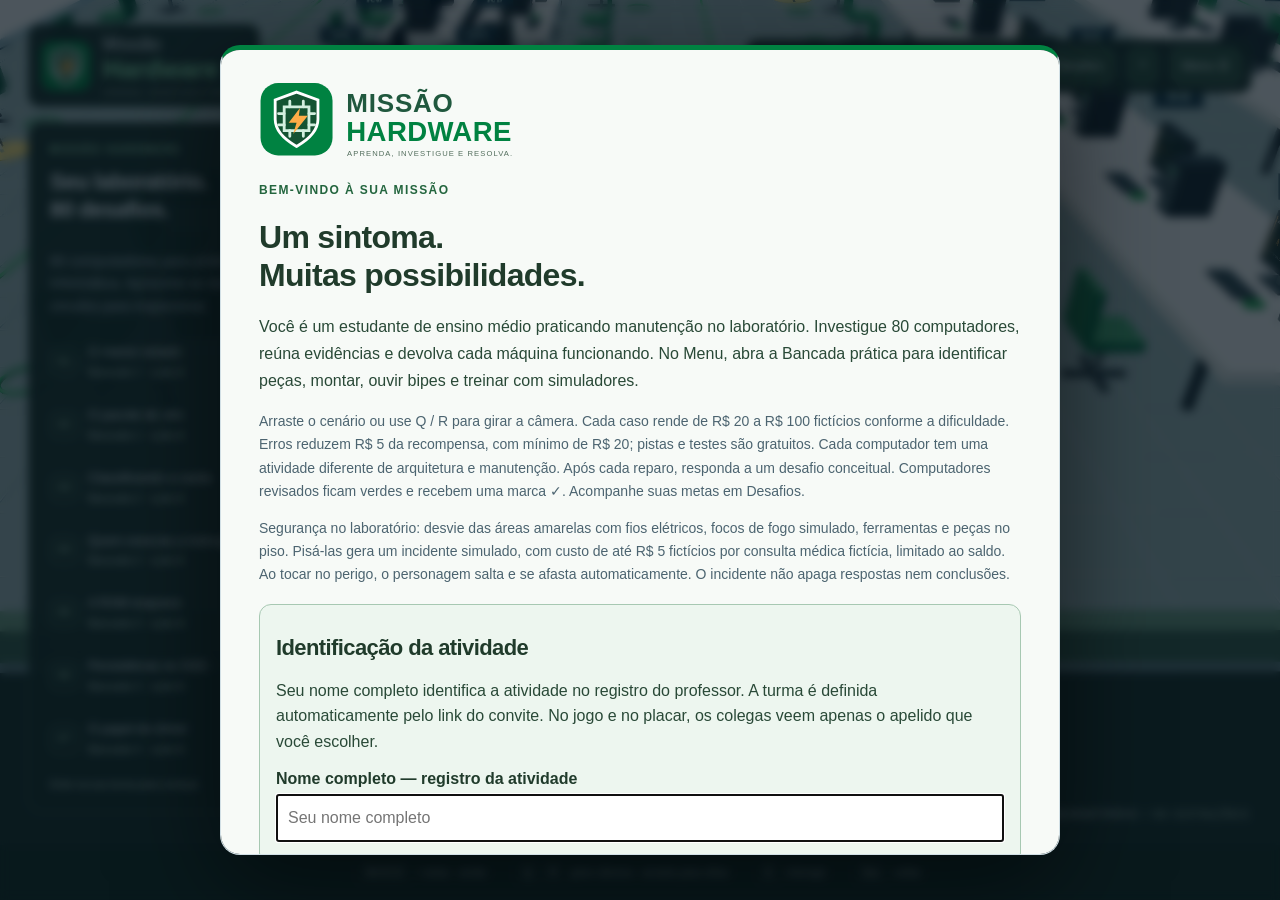
==== commit 1cb167c2: "Publica Missão Hardware dfd9321f8bbfb3e5e7f4891facc0294c22b320cc" ====
--- a/index.html
+++ b/index.html
@@ -1,5 +1,6 @@
-<!doctype html><html lang="pt-BR"><head><meta charset="UTF-8"><meta name="viewport" content="width=device-width,initial-scale=1,viewport-fit=cover"><meta name="theme-color" content="#142d25"><link rel="icon" href="./logo.svg"><title>Missão Hardware · Aprenda, investigue e resolva</title><meta name="description" content="Missão Hardware: um jogo educativo de arquitetura e manutenção de computadores, com 80 desafios no Laboratório de Hardware."><link rel="canonical" href="https://paulohenriquemendes.github.io/missao-hardware/"><meta property="og:title" content="Missão Hardware"><meta property="og:description" content="Aprenda, investigue e resolva. 80 desafios no seu laboratório virtual de informática."><meta property="og:type" content="website"><meta property="og:image" content="https://paulohenriquemendes.github.io/missao-hardware/social-card.png"><script src="./route-redirect.js"></script>  <script type="module" crossorigin src="./assets/game-D45K6yO4.js"></script>
-  <link rel="modulepreload" crossorigin href="./assets/challenges-CGAw9PjU.js">
+<!doctype html><html lang="pt-BR"><head><meta charset="UTF-8"><meta name="viewport" content="width=device-width,initial-scale=1,viewport-fit=cover"><meta name="theme-color" content="#142d25"><link rel="icon" href="./logo.svg"><title>Missão Hardware · Aprenda, investigue e resolva</title><meta name="description" content="Missão Hardware: um jogo educativo de arquitetura e manutenção de computadores, com 80 desafios no Laboratório de Hardware."><link rel="canonical" href="https://paulohenriquemendes.github.io/missao-hardware/"><meta property="og:title" content="Missão Hardware"><meta property="og:description" content="Aprenda, investigue e resolva. 80 desafios no seu laboratório virtual de informática."><meta property="og:type" content="website"><meta property="og:image" content="https://paulohenriquemendes.github.io/missao-hardware/social-card.png"><script src="./route-redirect.js"></script>  <script type="module" crossorigin src="./assets/game-DLeji_RP.js"></script>
+  <link rel="modulepreload" crossorigin href="./assets/challenges-1WWOOVur.js">
+  <link rel="stylesheet" crossorigin href="./assets/challenges-C91bpL76.css">
   <link rel="stylesheet" crossorigin href="./assets/game-ZY32eBKh.css">
-</head><body><canvas id="world" aria-label="Missão Hardware — laboratório de informática em 3D"></canvas><header><div class="brand"><img class="brand-mark" src="./logo.svg" alt=""><div>Missão<br><b>Hardware</b><small>APRENDA, INVESTIGUE E RESOLVA</small></div></div><div class="stats"><span id="progress">0 / 80 desafios</span><strong id="score">R$ 0</strong><button id="mapButton" aria-pressed="false">Ver laboratório</button><button id="classroomButton">Desafios</button><button id="help" aria-label="Ajuda">?</button></div></header><aside id="missions"><span class="eyebrow">MISSÃO HARDWARE</span><h2>Seu laboratório.<br>80 desafios.</h2><p>80 computadores para praticar informática. Aproxime-se dos círculos para inspecionar.</p><div id="joblist"></div><div class="save" id="save">Entre na sua turma para começar</div></aside><div id="location">LABORATÓRIO <span> / 80 ESTAÇÕES</span></div><div id="prompt" hidden><button id="interact"><kbd>E</kbd> <span>Inspecionar bancada</span> ↗</button></div><footer><span><kbd>W A S D</kbd> / setas · andar</span><span><kbd>Q</kbd><kbd>R</kbd> girar câmera · arraste para olhar</span><span><kbd>E</kbd> interagir</span><span><kbd>Esc</kbd> voltar</span></footer><div id="touch"><button data-key="w">↑</button><div><button data-key="a">←</button><button data-key="s">↓</button><button data-key="d">→</button></div></div><dialog id="welcome" aria-label="Instruções do jogo"><img class="welcome-brand" src="./brand-lockup.svg" alt="Missão Hardware"><span class="eyebrow">BEM-VINDO À SUA MISSÃO</span><h1>Um sintoma.<br>Muitas possibilidades.</h1><p>Você é um estudante de ensino médio praticando manutenção no laboratório. Investigue 80 computadores, reúna evidências e devolva cada máquina funcionando.</p><div class="steps"><div><b>01</b> Explore<br><small>WASD ou setas para caminhar.</small></div><div><b>02</b> Investigue<br><small>Aproxime-se e pressione E.</small></div><div><b>03</b> Resolva<br><small>Teste, diagnostique e repare.</small></div></div><p class="hint">Arraste o cenário ou use Q / R para girar a câmera. Cada caso rende de R$ 20 a R$ 100 fictícios conforme a dificuldade. Erros reduzem R$ 5 da recompensa, com mínimo de R$ 20; pistas e testes são gratuitos. Cada computador tem uma atividade diferente de arquitetura e manutenção. Após cada reparo, responda a um desafio conceitual. Computadores revisados ficam verdes e recebem uma marca ✓. Acompanhe suas metas em Desafios.</p><p class="hint">Segurança no laboratório: desvie das áreas amarelas com fios elétricos, focos de fogo simulado, ferramentas e peças no piso. Pisá-las gera um incidente simulado, com custo de até R$ 5 fictícios por consulta médica fictícia, limitado ao saldo. Ao tocar no perigo, o personagem salta e se afasta automaticamente. O incidente não apaga respostas nem conclusões.</p><section class="student-registration"><h2>Identificação da atividade</h2><p id="registrationHint">Seu nome completo identifica a atividade no registro do professor. A turma é definida automaticamente pelo link do convite. No jogo e no placar, os colegas veem apenas o apelido que você escolher.</p><label for="registrationName">Nome completo — registro da atividade</label><input id="registrationName" autocomplete="name" minlength="5" maxlength="120" required aria-describedby="registrationHint" placeholder="Seu nome completo"></section><section class="join-team"><h2>Nome do seu personagem</h2><p id="roomHint"></p><label for="nickname">Nome do personagem (apelido)</label><input id="nickname" maxlength="24" autocomplete="nickname" aria-describedby="nicknameHint" placeholder="Ex.: Técnico 07"><p id="nicknameHint" class="hint">Você pode usar um apelido diferente do seu nome. Se deixar vazio, aparecerá somente seu primeiro nome.</p><div class="team-actions"><button id="joinTeam" class="primary">Entrar na turma →</button></div><p id="joinError" role="status"></p><p class="hint">Na sala, apelido, conclusões e recompensas fictícias são visíveis a quem tem o link. O nome completo é enviado ao registro administrativo da turma do convite, sem aparecer nos personagens ou no placar. A sessão fica neste navegador.</p></section></dialog><dialog id="panel" aria-labelledby="caseTitle"><button id="close" class="close" aria-label="Fechar">×</button><div class="reading-tools"><span>FICHA DE ATENDIMENTO<br>Leia as pistas antes de escolher sua resposta.</span><button data-reading-size aria-pressed="false">A+ Ampliar texto</button></div><span id="caseTag" class="eyebrow"></span><h1 id="caseTitle"></h1><p id="symptom"></p><div id="caseContent"></div></dialog><dialog id="classroom" aria-labelledby="classTitle"><button id="closeClass" class="close" aria-label="Fechar desafios">×</button><span class="eyebrow">MISSÃO HARDWARE</span><h1 id="classTitle">Meus desafios</h1><div class="reading-tools"><span>RESUMO DA ATIVIDADE</span><button data-reading-size aria-pressed="false">A+ Ampliar texto</button></div><div id="classContent"></div><button id="downloadReport" class="primary">Baixar resumo da prática</button></dialog><dialog id="teamDialog" aria-labelledby="teamTitle"><button id="closeTeam" class="close" aria-label="Fechar turma">×</button><span class="eyebrow">COLEGAS E PLACAR</span><h1 id="teamTitle">Minha turma</h1><h2 id="teamSummary">Entre na sua turma</h2><p id="teamStatus" role="status"></p><p>Você vê os colegas que entraram nesta mesma turma. Cada aluno resolve seus próprios desafios.</p><details class="invite-details"><summary>Convidar colegas para esta turma</summary><p>Copie este convite e envie aos colegas. Usando o mesmo link, vocês entram juntos. Outra turma tem outro link e progresso separado.</p><label for="roomLink">Convite desta turma</label><input id="roomLink" readonly placeholder="Entre na turma para gerar o convite"><button id="copyRoom">Copiar convite</button></details><div class="team-actions"><button id="newTeam">Entrar na turma</button><button id="reconnectTeam">Reconectar</button><button id="leaveTeam">Sair da turma</button></div><input id="teamNickname" type="hidden"><h3>Participantes online</h3><ul id="teamMembers"></ul><p id="competitionNotice" class="hint"></p><h3 id="teamRankingTitle">Placar da rodada</h3><ul id="teamRanking"></ul><h3>Quem já resolveu</h3><ul id="teamActivity"></ul><details class="appearance-details"><summary>Personalizar meu personagem</summary><section class="avatar-controls"><h3>Meu personagem</h3><div class="avatar-fields"><label for="hairStyle">Penteado<select id="hairStyle"><option value="0">Curto</option><option value="1">Cacheado</option><option value="2">Comprido</option><option value="3">Coque</option></select></label><label for="hairColor">Cor do cabelo<select id="hairColor"><option value="#171717">Preto</option><option value="#613b22">Castanho</option><option value="#d4a84b">Loiro</option><option value="#a34324">Ruivo</option><option value="#294b78">Azul</option><option value="#70499b">Roxo</option><option value="#808080">Grisalho</option><option value="#d4d7d9">Platinado</option><option value="#3f704b">Verde</option><option value="#a13f69">Rosa</option></select></label></div><button id="saveAppearance">Salvar personagem</button></section><button id="followMe">Voltar ao meu aluno</button></details><p class="hint">Cada aluno tem sua própria ficha e recompensas fictícias. Um PC verde já foi resolvido por alguém, mas continua disponível para você. Alunos podem resolver o mesmo computador ao mesmo tempo. Somente o professor pode reiniciar o progresso desta sala, na página Administração. O histórico das rodadas anteriores é preservado.</p></dialog><div id="followBanner" hidden><span></span><button id="returnToMe">Voltar ao meu aluno</button></div><dialog id="notesDialog" aria-labelledby="notesTitle"><button id="closeNotes" class="close" aria-label="Fechar anotações">×</button><span class="eyebrow">SUA OPINIÃO AJUDA A MELHORAR</span><h1 id="notesTitle">Minha participação e anotações</h1><p>Encontrou um problema ou teve uma ideia? Escreva aqui. Sua identificação já foi registrada na entrada. Você não precisa informar o nome completo nem a turma novamente. Essas informações e suas mensagens ficam no painel administrativo, acessível pelo endereço de administração.</p><form id="notesForm"><p id="participationIdentity" class="clue"></p><p id="participationSummary" class="hint"></p><button id="submitParticipation" type="button" class="primary">Enviar minha participação ao professor</button><p class="hint">Os desafios que você praticou são salvos na turma. O envio identifica seus resultados; você pode continuar praticando depois.</p><hr><label for="noteBody">Sua anotação ou sugestão</label><textarea id="noteBody" rows="8" minlength="5" maxlength="2000" required placeholder="O que aconteceu? O que você gostaria de melhorar?"></textarea><p id="noteDraftStatus" class="hint"></p><p id="noteStatus" role="status"></p><button id="sendNote" type="submit" class="primary">Enviar ao professor</button></form><p class="hint">O rascunho fica neste navegador até você enviar. Não escreva senhas na mensagem. No cenário, os colegas continuam vendo seu apelido.</p></dialog><div id="toast" role="status"></div></body></html>
+</head><body><canvas id="world" aria-label="Missão Hardware — laboratório de informática em 3D"></canvas><header><div class="brand"><img class="brand-mark" src="./logo.svg" alt=""><div>Missão<br><b>Hardware</b><small>APRENDA, INVESTIGUE E RESOLVA</small></div></div><div class="stats"><span id="progress">0 / 80 desafios</span><strong id="score">R$ 0</strong><button id="mapButton" aria-pressed="false">Ver laboratório</button><button id="classroomButton">Desafios</button><button id="help" aria-label="Ajuda">?</button></div></header><aside id="missions"><span class="eyebrow">MISSÃO HARDWARE</span><h2>Seu laboratório.<br>80 desafios.</h2><p>80 computadores para praticar informática. Aproxime-se dos círculos para inspecionar.</p><div id="joblist"></div><div class="save" id="save">Entre na sua turma para começar</div></aside><div id="location">LABORATÓRIO <span> / 80 ESTAÇÕES</span></div><div id="prompt" hidden><button id="interact"><kbd>E</kbd> <span>Inspecionar bancada</span> ↗</button></div><footer><span><kbd>W A S D</kbd> / setas · andar</span><span><kbd>Q</kbd><kbd>R</kbd> girar câmera · arraste para olhar</span><span><kbd>E</kbd> interagir</span><span><kbd>Esc</kbd> voltar</span></footer><div id="touch"><button data-key="w">↑</button><div><button data-key="a">←</button><button data-key="s">↓</button><button data-key="d">→</button></div></div><dialog id="welcome" aria-label="Instruções do jogo"><img class="welcome-brand" src="./brand-lockup.svg" alt="Missão Hardware"><span class="eyebrow">BEM-VINDO À SUA MISSÃO</span><h1>Um sintoma.<br>Muitas possibilidades.</h1><p>Você é um estudante de ensino médio praticando manutenção no laboratório. Investigue 80 computadores, reúna evidências e devolva cada máquina funcionando. No Menu, abra a Bancada prática para identificar peças, montar, ouvir bipes e treinar com simuladores.</p><div class="steps"><div><b>01</b> Explore<br><small>WASD ou setas para caminhar.</small></div><div><b>02</b> Investigue<br><small>Aproxime-se e pressione E.</small></div><div><b>03</b> Resolva<br><small>Teste, diagnostique e repare.</small></div></div><p class="hint">Arraste o cenário ou use Q / R para girar a câmera. Cada caso rende de R$ 20 a R$ 100 fictícios conforme a dificuldade. Erros reduzem R$ 5 da recompensa, com mínimo de R$ 20; pistas e testes são gratuitos. Cada computador tem uma atividade diferente de arquitetura e manutenção. Após cada reparo, responda a um desafio conceitual. Computadores revisados ficam verdes e recebem uma marca ✓. Acompanhe suas metas em Desafios.</p><p class="hint">Segurança no laboratório: desvie das áreas amarelas com fios elétricos, focos de fogo simulado, ferramentas e peças no piso. Pisá-las gera um incidente simulado, com custo de até R$ 5 fictícios por consulta médica fictícia, limitado ao saldo. Ao tocar no perigo, o personagem salta e se afasta automaticamente. O incidente não apaga respostas nem conclusões.</p><section class="student-registration"><h2>Identificação da atividade</h2><p id="registrationHint">Seu nome completo identifica a atividade no registro do professor. A turma é definida automaticamente pelo link do convite. No jogo e no placar, os colegas veem apenas o apelido que você escolher.</p><label for="registrationName">Nome completo — registro da atividade</label><input id="registrationName" autocomplete="name" minlength="5" maxlength="120" required aria-describedby="registrationHint" placeholder="Seu nome completo"></section><section class="join-team"><h2>Nome do seu personagem</h2><p id="roomHint"></p><label for="nickname">Nome do personagem (apelido)</label><input id="nickname" maxlength="24" autocomplete="nickname" aria-describedby="nicknameHint" placeholder="Ex.: Técnico 07"><p id="nicknameHint" class="hint">Você pode usar um apelido diferente do seu nome. Se deixar vazio, aparecerá somente seu primeiro nome.</p><div class="team-actions"><button id="joinTeam" class="primary">Entrar na turma →</button></div><p id="joinError" role="status"></p><p class="hint">Na sala, apelido, conclusões e recompensas fictícias são visíveis a quem tem o link. O nome completo é enviado ao registro administrativo da turma do convite, sem aparecer nos personagens ou no placar. A sessão fica neste navegador.</p></section></dialog><dialog id="panel" aria-labelledby="caseTitle"><button id="close" class="close" aria-label="Fechar">×</button><div class="reading-tools"><span>FICHA DE ATENDIMENTO<br>Leia as pistas antes de escolher sua resposta.</span><button data-reading-size aria-pressed="false">A+ Ampliar texto</button></div><span id="caseTag" class="eyebrow"></span><h1 id="caseTitle"></h1><p id="symptom"></p><div id="caseContent"></div></dialog><dialog id="classroom" aria-labelledby="classTitle"><button id="closeClass" class="close" aria-label="Fechar desafios">×</button><span class="eyebrow">MISSÃO HARDWARE</span><h1 id="classTitle">Meus desafios</h1><div class="reading-tools"><span>RESUMO DA ATIVIDADE</span><button data-reading-size aria-pressed="false">A+ Ampliar texto</button></div><div id="classContent"></div><button id="downloadReport" class="primary">Baixar resumo da prática</button></dialog><dialog id="teamDialog" aria-labelledby="teamTitle"><button id="closeTeam" class="close" aria-label="Fechar turma">×</button><span class="eyebrow">COLEGAS E PLACAR</span><h1 id="teamTitle">Minha turma</h1><h2 id="teamSummary">Entre na sua turma</h2><p id="teamStatus" role="status"></p><p>Você vê os colegas que entraram nesta mesma turma. Cada aluno resolve seus próprios desafios.</p><details class="invite-details"><summary>Convidar colegas para esta turma</summary><p>Copie este convite e envie aos colegas. Usando o mesmo link, vocês entram juntos. Outra turma tem outro link e progresso separado.</p><label for="roomLink">Convite desta turma</label><input id="roomLink" readonly placeholder="Entre na turma para gerar o convite"><button id="copyRoom">Copiar convite</button></details><div class="team-actions"><button id="newTeam">Entrar na turma</button><button id="reconnectTeam">Reconectar</button><button id="leaveTeam">Sair da turma</button></div><input id="teamNickname" type="hidden"><h3>Participantes online</h3><ul id="teamMembers"></ul><p id="competitionNotice" class="hint"></p><h3 id="teamRankingTitle">Placar da rodada</h3><ul id="teamRanking"></ul><h3>Quem já resolveu</h3><ul id="teamActivity"></ul><details class="appearance-details"><summary>Personalizar meu personagem</summary><section class="avatar-controls"><h3>Meu personagem</h3><div class="avatar-fields"><label for="hairStyle">Penteado<select id="hairStyle"><option value="0">Curto</option><option value="1">Cacheado</option><option value="2">Comprido</option><option value="3">Coque</option></select></label><label for="hairColor">Cor do cabelo<select id="hairColor"><option value="#171717">Preto</option><option value="#613b22">Castanho</option><option value="#d4a84b">Loiro</option><option value="#a34324">Ruivo</option><option value="#294b78">Azul</option><option value="#70499b">Roxo</option><option value="#808080">Grisalho</option><option value="#d4d7d9">Platinado</option><option value="#3f704b">Verde</option><option value="#a13f69">Rosa</option></select></label></div><button id="saveAppearance">Salvar personagem</button></section><button id="followMe">Voltar ao meu aluno</button></details><p class="hint">Cada aluno tem sua própria ficha e recompensas fictícias. Um PC verde já foi resolvido por alguém, mas continua disponível para você. Alunos podem resolver o mesmo computador ao mesmo tempo. Somente o professor pode reiniciar o progresso desta sala, na página Administração. O histórico das rodadas anteriores é preservado.</p></dialog><div id="followBanner" hidden><span></span><button id="returnToMe">Voltar ao meu aluno</button></div><dialog id="notesDialog" aria-labelledby="notesTitle"><button id="closeNotes" class="close" aria-label="Fechar anotações">×</button><span class="eyebrow">SUA OPINIÃO AJUDA A MELHORAR</span><h1 id="notesTitle">Minha participação e anotações</h1><p>Encontrou um problema ou teve uma ideia? Escreva aqui. Sua identificação já foi registrada na entrada. Você não precisa informar o nome completo nem a turma novamente. Essas informações e suas mensagens ficam no painel administrativo, acessível pelo endereço de administração.</p><form id="notesForm"><p id="participationIdentity" class="clue"></p><p id="participationSummary" class="hint"></p><button id="submitParticipation" type="button" class="primary">Enviar minha participação ao professor</button><p class="hint">Os desafios que você praticou são salvos na turma. O envio identifica seus resultados; você pode continuar praticando depois.</p><hr><label for="noteBody">Sua anotação ou sugestão</label><textarea id="noteBody" rows="8" minlength="5" maxlength="2000" required placeholder="O que aconteceu? O que você gostaria de melhorar?"></textarea><p id="noteDraftStatus" class="hint"></p><p id="noteStatus" role="status"></p><button id="sendNote" type="submit" class="primary">Enviar ao professor</button></form><p class="hint">O rascunho fica neste navegador até você enviar. Não escreva senhas na mensagem. No cenário, os colegas continuam vendo seu apelido.</p></dialog><div id="toast" role="status"></div></body></html>
 
--- a/assets/challenges-C91bpL76.css
+++ b/assets/challenges-C91bpL76.css
@@ -0,0 +1 @@
+#workshopDialog{width:min(840px,calc(100vw - 24px));max-height:88dvh;overflow:auto;background:#f7fbf8;color:#173d2b;padding:26px;border-radius:18px;border:1px solid #aac9b5}.hardware-workshop .hardware-art{display:block;width:100%;height:auto;max-height:300px}.workshop-catalog{display:grid;grid-template-columns:repeat(2,minmax(0,1fr));gap:12px}.workshop-catalog>button{display:flex;flex-direction:column;gap:9px;text-align:left;padding:16px}.workshop-catalog strong{font-size:18px}.workshop-catalog small{color:#006b36}.workshop-catalog span{font-size:13px;line-height:1.5}.workshop-choices,.workshop-targets{display:grid;gap:10px;margin-top:14px}.workshop-choices button,.workshop-targets button{min-height:48px;text-align:left}.workshop-meta{font-size:12px}.workshop-placement{display:grid;grid-template-columns:1fr 1fr;gap:18px;align-items:center}.workshop-part{touch-action:none;padding:8px;min-width:0}.workshop-part.selected{outline:3px solid #008241}.workshop-part span{display:block;font-size:13px}.workshop-targets button{border:2px dashed #6d9981;padding:14px}.workshop-drag-ghost{position:fixed;width:90px;pointer-events:none;z-index:2147483647;transform:translate(-50%,-50%);filter:drop-shadow(0 3px 8px #0007)}.workshop-drag-ghost svg{width:90px}.workshop-wipe,.workshop-hotspots{position:relative}.workshop-wipe{touch-action:none}.workshop-wipe button,.workshop-hotspots button{position:absolute;width:44px;min-height:44px;padding:8px;border:2px solid #b46223;background:#ffe2b8;color:#422e1b;transform:translate(-50%,-50%)}.workshop-wipe button{top:70%}.workshop-wipe button.clean{background:#b8efca;border-color:#008241;color:#17432a}.workshop-pin-scroll{overflow-x:auto;border:1px solid #96b6a3;padding:12px;background:#dce7e1;border-radius:10px}.workshop-connector{display:grid;grid-template-columns:repeat(12,44px);gap:5px;min-width:583px;padding-top:14px;border-top:6px solid #697e73}.workshop-connector button{white-space:pre-line;color:#fff;font-size:11px;min-height:48px;padding:3px;border:2px solid transparent}.workshop-connector button[aria-pressed=true]{outline:3px solid #f2b52e;border-color:#fff;outline-offset:-3px}.workshop-safety{padding:12px;border-left:4px solid #c48323;background:#fff1d9;color:#60400d;font-size:13px}.workshop-audio{display:flex;flex-wrap:wrap;gap:8px;padding:14px 0}.workshop-audio span{width:100%;font-size:13px}.related-workshop{margin:16px 0;width:100%;min-height:48px}.learning-map{display:grid;gap:8px}.learning-row{padding:14px;border:1px solid #bed4c7;border-left:6px solid #467a58;border-radius:10px;background:#fff}.learning-row[data-level=high]{border-left-color:#b75d34}.learning-row[data-level=medium]{border-left-color:#a68128}.learning-row p{margin:5px 0;font-size:13px}.learning-row progress{width:100%;accent-color:#b75d34}.reputation-card{padding:18px;border:1px solid #bad3c3;border-radius:12px;background:#e8f5eb}.reputation-card progress{width:100%;accent-color:#008241}@media(max-width:520px){#workshopDialog{padding:20px 16px}.workshop-catalog{grid-template-columns:1fr}.workshop-placement{grid-template-columns:1fr;gap:8px}.workshop-part .hardware-art{max-height:150px}.workshop-catalog strong{font-size:17px}.hardware-workshop h2{font-size:21px}.workshop-targets{grid-template-columns:1fr 1fr}.workshop-targets button{font-size:12px;padding:10px;min-height:54px}}#reputationDialog{background:#f7fbf8;color:#173d2b;width:min(620px,calc(100vw - 24px));max-height:85dvh;overflow:auto;padding:26px;border-radius:18px;border:1px solid #aac9b5}.workshop-board{position:relative;grid-column:1/-1}.workshop-board button{position:absolute;width:44px;min-height:44px;padding:5px;transform:translate(-50%,-50%);border:2px solid #efb94d;background:#173d2b;color:#fff;border-radius:50%}.workshop-connector{position:relative}.workshop-jumper{position:absolute;left:0;top:0;width:100%;height:100%;pointer-events:none;overflow:visible}.workshop-jumper path{fill:none;stroke:#e5d2a1;stroke-width:5;stroke-linejoin:round;filter:drop-shadow(0 1px 2px #0009)}.workshop-wipe button{transition:background .25s,border-color .25s}.tester-fan{transform-box:fill-box;transform-origin:center;animation:tester-spin .4s linear 3}@keyframes tester-spin{to{transform:rotate(360deg)}}@media(prefers-reduced-motion:reduce){.tester-fan{animation:none}.workshop-wipe button{transition:none}}#learningMap label{display:flex;align-items:center;gap:8px}#learningMap input[type=checkbox]{display:inline-block;width:18px;height:18px;flex:0 0 auto;margin:0}#workshopDialog .workshop-part,#workshopDialog .workshop-part *,#workshopDialog .workshop-wipe,#workshopDialog .workshop-wipe *{touch-action:none;user-select:none;-webkit-user-select:none}
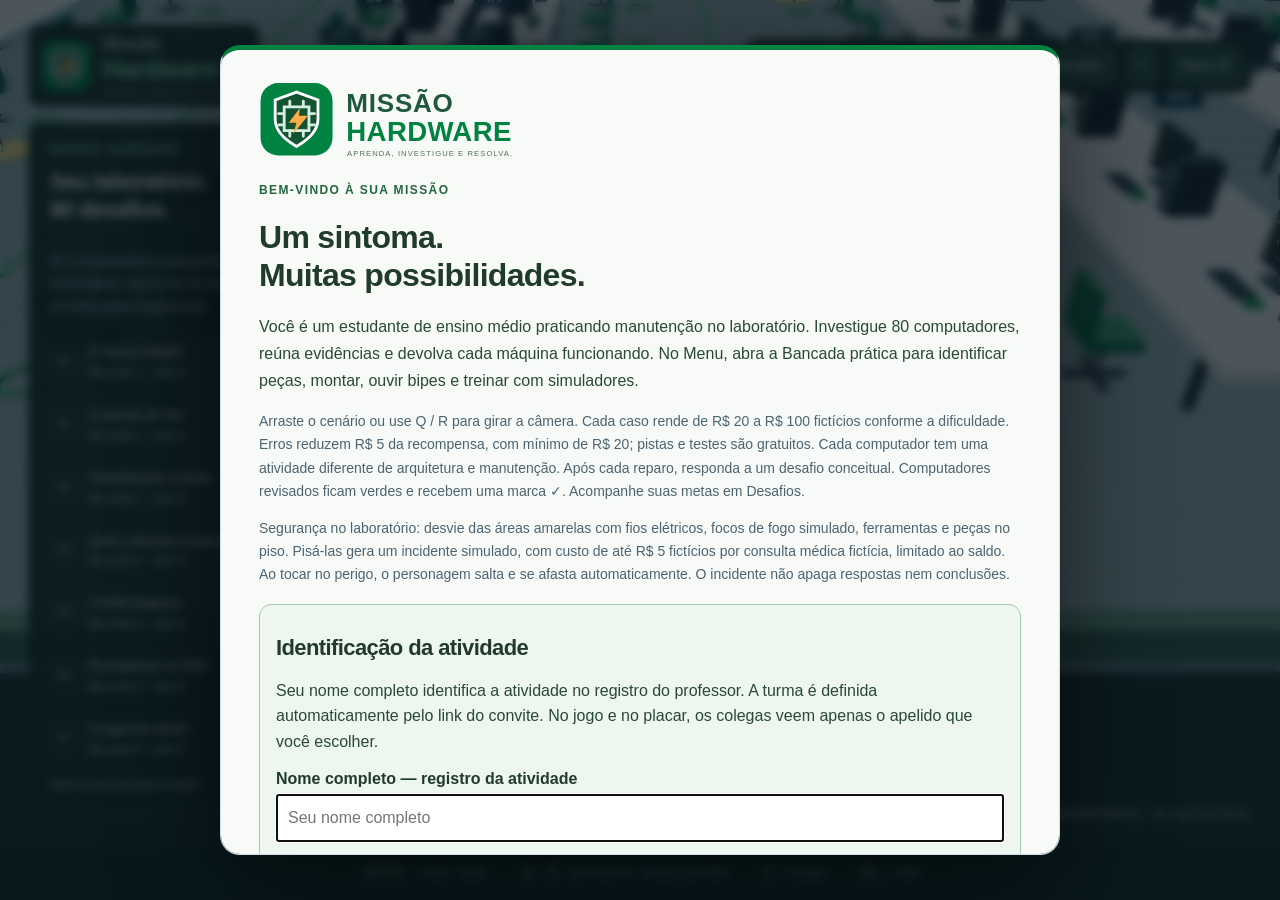
==== commit b91c18e6: "Publica Missão Hardware 6724dd6f739d1f8047d355c27f32d2f7e697434e" ====
--- a/index.html
+++ b/index.html
@@ -1,4 +1,4 @@
-<!doctype html><html lang="pt-BR"><head><meta charset="UTF-8"><meta name="viewport" content="width=device-width,initial-scale=1,viewport-fit=cover"><meta name="theme-color" content="#142d25"><link rel="icon" href="./logo.svg"><title>Missão Hardware · Aprenda, investigue e resolva</title><meta name="description" content="Missão Hardware: um jogo educativo de arquitetura e manutenção de computadores, com 80 desafios no Laboratório de Hardware."><link rel="canonical" href="https://paulohenriquemendes.github.io/missao-hardware/"><meta property="og:title" content="Missão Hardware"><meta property="og:description" content="Aprenda, investigue e resolva. 80 desafios no seu laboratório virtual de informática."><meta property="og:type" content="website"><meta property="og:image" content="https://paulohenriquemendes.github.io/missao-hardware/social-card.png"><script src="./route-redirect.js"></script>  <script type="module" crossorigin src="./assets/game-DLeji_RP.js"></script>
+<!doctype html><html lang="pt-BR"><head><meta charset="UTF-8"><meta name="viewport" content="width=device-width,initial-scale=1,viewport-fit=cover"><meta name="theme-color" content="#142d25"><link rel="icon" href="./logo.svg"><title>Missão Hardware · Aprenda, investigue e resolva</title><meta name="description" content="Missão Hardware: um jogo educativo de arquitetura e manutenção de computadores, com 80 desafios no Laboratório de Hardware."><link rel="canonical" href="https://paulohenriquemendes.github.io/missao-hardware/"><meta property="og:title" content="Missão Hardware"><meta property="og:description" content="Aprenda, investigue e resolva. 80 desafios no seu laboratório virtual de informática."><meta property="og:type" content="website"><meta property="og:image" content="https://paulohenriquemendes.github.io/missao-hardware/social-card.png"><script src="./route-redirect.js"></script>  <script type="module" crossorigin src="./assets/game-BO8YdBbu.js"></script>
   <link rel="modulepreload" crossorigin href="./assets/challenges-1WWOOVur.js">
   <link rel="stylesheet" crossorigin href="./assets/challenges-C91bpL76.css">
   <link rel="stylesheet" crossorigin href="./assets/game-ZY32eBKh.css">
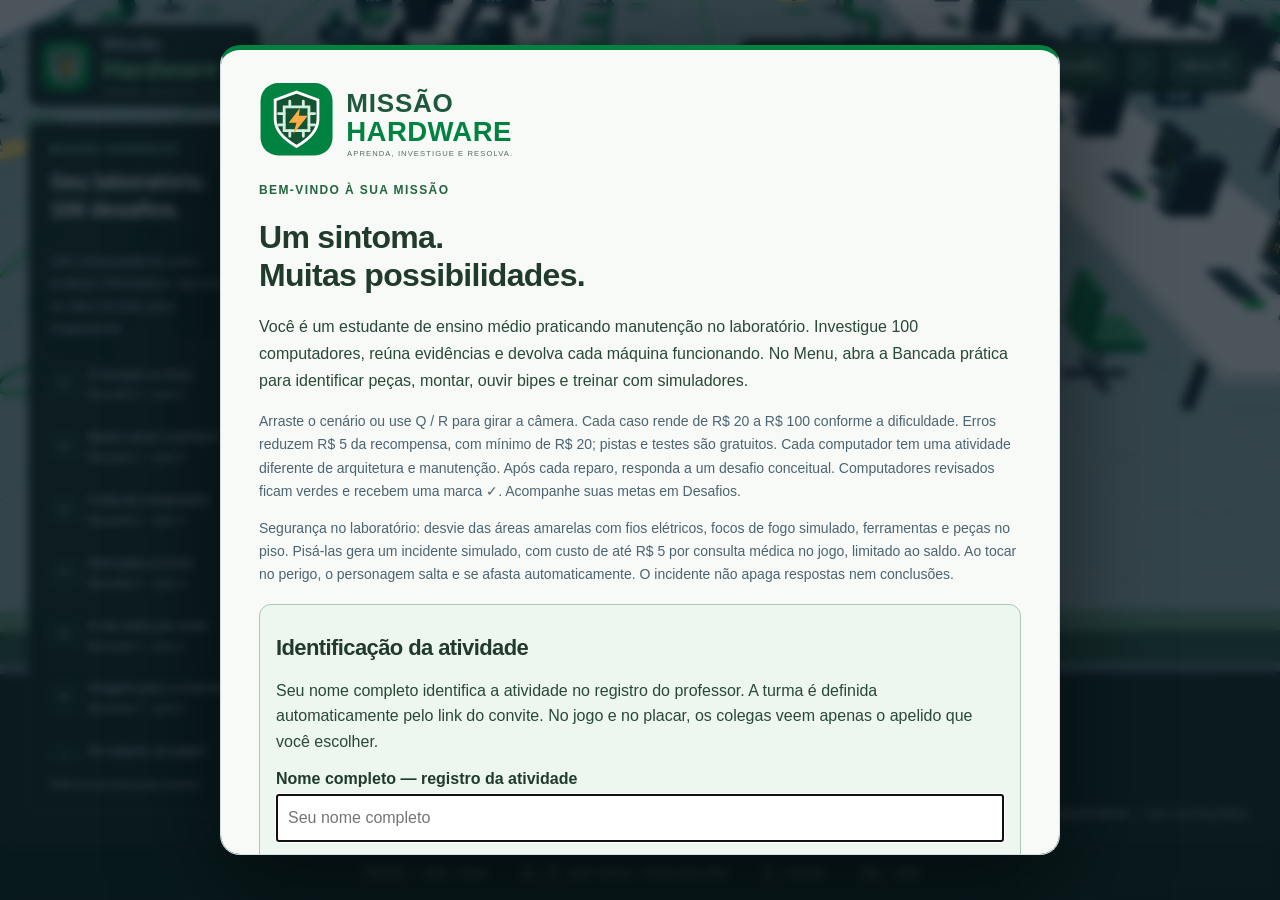
==== commit a2d4f31c: "Publica Missão Hardware 325fd45a04f407126269202f6bb9c1477db6fab6" ====
--- a/index.html
+++ b/index.html
@@ -1,6 +1,6 @@
-<!doctype html><html lang="pt-BR"><head><meta charset="UTF-8"><meta name="viewport" content="width=device-width,initial-scale=1,viewport-fit=cover"><meta name="theme-color" content="#142d25"><link rel="icon" href="./logo.svg"><title>Missão Hardware · Aprenda, investigue e resolva</title><meta name="description" content="Missão Hardware: um jogo educativo de arquitetura e manutenção de computadores, com 80 desafios no Laboratório de Hardware."><link rel="canonical" href="https://paulohenriquemendes.github.io/missao-hardware/"><meta property="og:title" content="Missão Hardware"><meta property="og:description" content="Aprenda, investigue e resolva. 80 desafios no seu laboratório virtual de informática."><meta property="og:type" content="website"><meta property="og:image" content="https://paulohenriquemendes.github.io/missao-hardware/social-card.png"><script src="./route-redirect.js"></script>  <script type="module" crossorigin src="./assets/game-BO8YdBbu.js"></script>
-  <link rel="modulepreload" crossorigin href="./assets/challenges-1WWOOVur.js">
+<!doctype html><html lang="pt-BR"><head><meta charset="UTF-8"><meta name="viewport" content="width=device-width,initial-scale=1,viewport-fit=cover"><meta name="theme-color" content="#142d25"><link rel="icon" href="./logo.svg"><title>Missão Hardware · Aprenda, investigue e resolva</title><meta name="description" content="Missão Hardware: um jogo educativo de arquitetura e manutenção de computadores, com 100 desafios no Laboratório de Hardware."><link rel="canonical" href="https://paulohenriquemendes.github.io/missao-hardware/"><meta property="og:title" content="Missão Hardware"><meta property="og:description" content="Aprenda, investigue e resolva. 100 desafios no seu laboratório virtual de informática."><meta property="og:type" content="website"><meta property="og:image" content="https://paulohenriquemendes.github.io/missao-hardware/social-card.png"><script src="./route-redirect.js"></script>  <script type="module" crossorigin src="./assets/game-CWLGJbnW.js"></script>
+  <link rel="modulepreload" crossorigin href="./assets/challenges-BP62eQzs.js">
   <link rel="stylesheet" crossorigin href="./assets/challenges-C91bpL76.css">
   <link rel="stylesheet" crossorigin href="./assets/game-ZY32eBKh.css">
-</head><body><canvas id="world" aria-label="Missão Hardware — laboratório de informática em 3D"></canvas><header><div class="brand"><img class="brand-mark" src="./logo.svg" alt=""><div>Missão<br><b>Hardware</b><small>APRENDA, INVESTIGUE E RESOLVA</small></div></div><div class="stats"><span id="progress">0 / 80 desafios</span><strong id="score">R$ 0</strong><button id="mapButton" aria-pressed="false">Ver laboratório</button><button id="classroomButton">Desafios</button><button id="help" aria-label="Ajuda">?</button></div></header><aside id="missions"><span class="eyebrow">MISSÃO HARDWARE</span><h2>Seu laboratório.<br>80 desafios.</h2><p>80 computadores para praticar informática. Aproxime-se dos círculos para inspecionar.</p><div id="joblist"></div><div class="save" id="save">Entre na sua turma para começar</div></aside><div id="location">LABORATÓRIO <span> / 80 ESTAÇÕES</span></div><div id="prompt" hidden><button id="interact"><kbd>E</kbd> <span>Inspecionar bancada</span> ↗</button></div><footer><span><kbd>W A S D</kbd> / setas · andar</span><span><kbd>Q</kbd><kbd>R</kbd> girar câmera · arraste para olhar</span><span><kbd>E</kbd> interagir</span><span><kbd>Esc</kbd> voltar</span></footer><div id="touch"><button data-key="w">↑</button><div><button data-key="a">←</button><button data-key="s">↓</button><button data-key="d">→</button></div></div><dialog id="welcome" aria-label="Instruções do jogo"><img class="welcome-brand" src="./brand-lockup.svg" alt="Missão Hardware"><span class="eyebrow">BEM-VINDO À SUA MISSÃO</span><h1>Um sintoma.<br>Muitas possibilidades.</h1><p>Você é um estudante de ensino médio praticando manutenção no laboratório. Investigue 80 computadores, reúna evidências e devolva cada máquina funcionando. No Menu, abra a Bancada prática para identificar peças, montar, ouvir bipes e treinar com simuladores.</p><div class="steps"><div><b>01</b> Explore<br><small>WASD ou setas para caminhar.</small></div><div><b>02</b> Investigue<br><small>Aproxime-se e pressione E.</small></div><div><b>03</b> Resolva<br><small>Teste, diagnostique e repare.</small></div></div><p class="hint">Arraste o cenário ou use Q / R para girar a câmera. Cada caso rende de R$ 20 a R$ 100 fictícios conforme a dificuldade. Erros reduzem R$ 5 da recompensa, com mínimo de R$ 20; pistas e testes são gratuitos. Cada computador tem uma atividade diferente de arquitetura e manutenção. Após cada reparo, responda a um desafio conceitual. Computadores revisados ficam verdes e recebem uma marca ✓. Acompanhe suas metas em Desafios.</p><p class="hint">Segurança no laboratório: desvie das áreas amarelas com fios elétricos, focos de fogo simulado, ferramentas e peças no piso. Pisá-las gera um incidente simulado, com custo de até R$ 5 fictícios por consulta médica fictícia, limitado ao saldo. Ao tocar no perigo, o personagem salta e se afasta automaticamente. O incidente não apaga respostas nem conclusões.</p><section class="student-registration"><h2>Identificação da atividade</h2><p id="registrationHint">Seu nome completo identifica a atividade no registro do professor. A turma é definida automaticamente pelo link do convite. No jogo e no placar, os colegas veem apenas o apelido que você escolher.</p><label for="registrationName">Nome completo — registro da atividade</label><input id="registrationName" autocomplete="name" minlength="5" maxlength="120" required aria-describedby="registrationHint" placeholder="Seu nome completo"></section><section class="join-team"><h2>Nome do seu personagem</h2><p id="roomHint"></p><label for="nickname">Nome do personagem (apelido)</label><input id="nickname" maxlength="24" autocomplete="nickname" aria-describedby="nicknameHint" placeholder="Ex.: Técnico 07"><p id="nicknameHint" class="hint">Você pode usar um apelido diferente do seu nome. Se deixar vazio, aparecerá somente seu primeiro nome.</p><div class="team-actions"><button id="joinTeam" class="primary">Entrar na turma →</button></div><p id="joinError" role="status"></p><p class="hint">Na sala, apelido, conclusões e recompensas fictícias são visíveis a quem tem o link. O nome completo é enviado ao registro administrativo da turma do convite, sem aparecer nos personagens ou no placar. A sessão fica neste navegador.</p></section></dialog><dialog id="panel" aria-labelledby="caseTitle"><button id="close" class="close" aria-label="Fechar">×</button><div class="reading-tools"><span>FICHA DE ATENDIMENTO<br>Leia as pistas antes de escolher sua resposta.</span><button data-reading-size aria-pressed="false">A+ Ampliar texto</button></div><span id="caseTag" class="eyebrow"></span><h1 id="caseTitle"></h1><p id="symptom"></p><div id="caseContent"></div></dialog><dialog id="classroom" aria-labelledby="classTitle"><button id="closeClass" class="close" aria-label="Fechar desafios">×</button><span class="eyebrow">MISSÃO HARDWARE</span><h1 id="classTitle">Meus desafios</h1><div class="reading-tools"><span>RESUMO DA ATIVIDADE</span><button data-reading-size aria-pressed="false">A+ Ampliar texto</button></div><div id="classContent"></div><button id="downloadReport" class="primary">Baixar resumo da prática</button></dialog><dialog id="teamDialog" aria-labelledby="teamTitle"><button id="closeTeam" class="close" aria-label="Fechar turma">×</button><span class="eyebrow">COLEGAS E PLACAR</span><h1 id="teamTitle">Minha turma</h1><h2 id="teamSummary">Entre na sua turma</h2><p id="teamStatus" role="status"></p><p>Você vê os colegas que entraram nesta mesma turma. Cada aluno resolve seus próprios desafios.</p><details class="invite-details"><summary>Convidar colegas para esta turma</summary><p>Copie este convite e envie aos colegas. Usando o mesmo link, vocês entram juntos. Outra turma tem outro link e progresso separado.</p><label for="roomLink">Convite desta turma</label><input id="roomLink" readonly placeholder="Entre na turma para gerar o convite"><button id="copyRoom">Copiar convite</button></details><div class="team-actions"><button id="newTeam">Entrar na turma</button><button id="reconnectTeam">Reconectar</button><button id="leaveTeam">Sair da turma</button></div><input id="teamNickname" type="hidden"><h3>Participantes online</h3><ul id="teamMembers"></ul><p id="competitionNotice" class="hint"></p><h3 id="teamRankingTitle">Placar da rodada</h3><ul id="teamRanking"></ul><h3>Quem já resolveu</h3><ul id="teamActivity"></ul><details class="appearance-details"><summary>Personalizar meu personagem</summary><section class="avatar-controls"><h3>Meu personagem</h3><div class="avatar-fields"><label for="hairStyle">Penteado<select id="hairStyle"><option value="0">Curto</option><option value="1">Cacheado</option><option value="2">Comprido</option><option value="3">Coque</option></select></label><label for="hairColor">Cor do cabelo<select id="hairColor"><option value="#171717">Preto</option><option value="#613b22">Castanho</option><option value="#d4a84b">Loiro</option><option value="#a34324">Ruivo</option><option value="#294b78">Azul</option><option value="#70499b">Roxo</option><option value="#808080">Grisalho</option><option value="#d4d7d9">Platinado</option><option value="#3f704b">Verde</option><option value="#a13f69">Rosa</option></select></label></div><button id="saveAppearance">Salvar personagem</button></section><button id="followMe">Voltar ao meu aluno</button></details><p class="hint">Cada aluno tem sua própria ficha e recompensas fictícias. Um PC verde já foi resolvido por alguém, mas continua disponível para você. Alunos podem resolver o mesmo computador ao mesmo tempo. Somente o professor pode reiniciar o progresso desta sala, na página Administração. O histórico das rodadas anteriores é preservado.</p></dialog><div id="followBanner" hidden><span></span><button id="returnToMe">Voltar ao meu aluno</button></div><dialog id="notesDialog" aria-labelledby="notesTitle"><button id="closeNotes" class="close" aria-label="Fechar anotações">×</button><span class="eyebrow">SUA OPINIÃO AJUDA A MELHORAR</span><h1 id="notesTitle">Minha participação e anotações</h1><p>Encontrou um problema ou teve uma ideia? Escreva aqui. Sua identificação já foi registrada na entrada. Você não precisa informar o nome completo nem a turma novamente. Essas informações e suas mensagens ficam no painel administrativo, acessível pelo endereço de administração.</p><form id="notesForm"><p id="participationIdentity" class="clue"></p><p id="participationSummary" class="hint"></p><button id="submitParticipation" type="button" class="primary">Enviar minha participação ao professor</button><p class="hint">Os desafios que você praticou são salvos na turma. O envio identifica seus resultados; você pode continuar praticando depois.</p><hr><label for="noteBody">Sua anotação ou sugestão</label><textarea id="noteBody" rows="8" minlength="5" maxlength="2000" required placeholder="O que aconteceu? O que você gostaria de melhorar?"></textarea><p id="noteDraftStatus" class="hint"></p><p id="noteStatus" role="status"></p><button id="sendNote" type="submit" class="primary">Enviar ao professor</button></form><p class="hint">O rascunho fica neste navegador até você enviar. Não escreva senhas na mensagem. No cenário, os colegas continuam vendo seu apelido.</p></dialog><div id="toast" role="status"></div></body></html>
+</head><body><canvas id="world" aria-label="Missão Hardware — laboratório de informática em 3D"></canvas><header><div class="brand"><img class="brand-mark" src="./logo.svg" alt=""><div>Missão<br><b>Hardware</b><small>APRENDA, INVESTIGUE E RESOLVA</small></div></div><div class="stats"><span id="progress">0 / 100 desafios</span><strong id="score">R$ 0</strong><button id="mapButton" aria-pressed="false">Ver laboratório</button><button id="classroomButton">Desafios</button><button id="help" aria-label="Ajuda">?</button></div></header><aside id="missions"><span class="eyebrow">MISSÃO HARDWARE</span><h2>Seu laboratório.<br>100 desafios.</h2><p>100 computadores para praticar informática. Aproxime-se dos círculos para inspecionar.</p><div id="joblist"></div><div class="save" id="save">Entre na sua turma para começar</div></aside><div id="location">LABORATÓRIO <span> / 100 ESTAÇÕES</span></div><div id="prompt" hidden><button id="interact"><kbd>E</kbd> <span>Inspecionar bancada</span> ↗</button></div><footer><span><kbd>W A S D</kbd> / setas · andar</span><span><kbd>Q</kbd><kbd>R</kbd> girar câmera · arraste para olhar</span><span><kbd>E</kbd> interagir</span><span><kbd>Esc</kbd> voltar</span></footer><div id="touch"><button data-key="w">↑</button><div><button data-key="a">←</button><button data-key="s">↓</button><button data-key="d">→</button></div></div><dialog id="welcome" aria-label="Instruções do jogo"><img class="welcome-brand" src="./brand-lockup.svg" alt="Missão Hardware"><span class="eyebrow">BEM-VINDO À SUA MISSÃO</span><h1>Um sintoma.<br>Muitas possibilidades.</h1><p>Você é um estudante de ensino médio praticando manutenção no laboratório. Investigue 100 computadores, reúna evidências e devolva cada máquina funcionando. No Menu, abra a Bancada prática para identificar peças, montar, ouvir bipes e treinar com simuladores.</p><div class="steps"><div><b>01</b> Explore<br><small>WASD ou setas para caminhar.</small></div><div><b>02</b> Investigue<br><small>Aproxime-se e pressione E.</small></div><div><b>03</b> Resolva<br><small>Teste, diagnostique e repare.</small></div></div><p class="hint">Arraste o cenário ou use Q / R para girar a câmera. Cada caso rende de R$ 20 a R$ 100 conforme a dificuldade. Erros reduzem R$ 5 da recompensa, com mínimo de R$ 20; pistas e testes são gratuitos. Cada computador tem uma atividade diferente de arquitetura e manutenção. Após cada reparo, responda a um desafio conceitual. Computadores revisados ficam verdes e recebem uma marca ✓. Acompanhe suas metas em Desafios.</p><p class="hint">Segurança no laboratório: desvie das áreas amarelas com fios elétricos, focos de fogo simulado, ferramentas e peças no piso. Pisá-las gera um incidente simulado, com custo de até R$ 5 por consulta médica no jogo, limitado ao saldo. Ao tocar no perigo, o personagem salta e se afasta automaticamente. O incidente não apaga respostas nem conclusões.</p><section class="student-registration"><h2>Identificação da atividade</h2><p id="registrationHint">Seu nome completo identifica a atividade no registro do professor. A turma é definida automaticamente pelo link do convite. No jogo e no placar, os colegas veem apenas o apelido que você escolher.</p><label for="registrationName">Nome completo — registro da atividade</label><input id="registrationName" autocomplete="name" minlength="5" maxlength="120" required aria-describedby="registrationHint" placeholder="Seu nome completo"></section><section class="join-team"><h2>Nome do seu personagem</h2><p id="roomHint"></p><label for="nickname">Nome do personagem (apelido)</label><input id="nickname" maxlength="24" autocomplete="nickname" aria-describedby="nicknameHint" placeholder="Ex.: Técnico 07"><p id="nicknameHint" class="hint">Você pode usar um apelido diferente do seu nome. Se deixar vazio, aparecerá somente seu primeiro nome.</p><div class="team-actions"><button id="joinTeam" class="primary">Entrar na turma →</button></div><p id="joinError" role="status"></p><p class="hint">Na sala, apelido, conclusões e recompensas são visíveis a quem tem o link. O nome completo é enviado ao registro administrativo da turma do convite, sem aparecer nos personagens ou no placar. A sessão fica neste navegador.</p></section></dialog><dialog id="panel" aria-labelledby="caseTitle"><button id="close" class="close" aria-label="Fechar">×</button><div class="reading-tools"><span>FICHA DE ATENDIMENTO<br>Leia as pistas antes de escolher sua resposta.</span><button data-reading-size aria-pressed="false">A+ Ampliar texto</button></div><span id="caseTag" class="eyebrow"></span><h1 id="caseTitle"></h1><p id="symptom"></p><div id="caseContent"></div></dialog><dialog id="classroom" aria-labelledby="classTitle"><button id="closeClass" class="close" aria-label="Fechar desafios">×</button><span class="eyebrow">MISSÃO HARDWARE</span><h1 id="classTitle">Meus desafios</h1><div class="reading-tools"><span>RESUMO DA ATIVIDADE</span><button data-reading-size aria-pressed="false">A+ Ampliar texto</button></div><div id="classContent"></div><button id="downloadReport" class="primary">Baixar resumo da prática</button></dialog><dialog id="teamDialog" aria-labelledby="teamTitle"><button id="closeTeam" class="close" aria-label="Fechar turma">×</button><span class="eyebrow">COLEGAS E PLACAR</span><h1 id="teamTitle">Minha turma</h1><h2 id="teamSummary">Entre na sua turma</h2><p id="teamStatus" role="status"></p><p>Você vê os colegas que entraram nesta mesma turma. Cada aluno resolve seus próprios desafios.</p><details class="invite-details"><summary>Convidar colegas para esta turma</summary><p>Copie este convite e envie aos colegas. Usando o mesmo link, vocês entram juntos. Outra turma tem outro link e progresso separado.</p><label for="roomLink">Convite desta turma</label><input id="roomLink" readonly placeholder="Entre na turma para gerar o convite"><button id="copyRoom">Copiar convite</button></details><div class="team-actions"><button id="newTeam">Entrar na turma</button><button id="reconnectTeam">Reconectar</button><button id="leaveTeam">Sair da turma</button></div><input id="teamNickname" type="hidden"><h3>Participantes online</h3><ul id="teamMembers"></ul><p id="competitionNotice" class="hint"></p><h3 id="teamRankingTitle">Placar da rodada</h3><ul id="teamRanking"></ul><h3>Quem já resolveu</h3><ul id="teamActivity"></ul><details class="appearance-details"><summary>Personalizar meu personagem</summary><section class="avatar-controls"><h3>Meu personagem</h3><div class="avatar-fields"><label for="hairStyle">Penteado<select id="hairStyle"><option value="0">Curto</option><option value="1">Cacheado</option><option value="2">Comprido</option><option value="3">Coque</option></select></label><label for="hairColor">Cor do cabelo<select id="hairColor"><option value="#171717">Preto</option><option value="#613b22">Castanho</option><option value="#d4a84b">Loiro</option><option value="#a34324">Ruivo</option><option value="#294b78">Azul</option><option value="#70499b">Roxo</option><option value="#808080">Grisalho</option><option value="#d4d7d9">Platinado</option><option value="#3f704b">Verde</option><option value="#a13f69">Rosa</option></select></label></div><button id="saveAppearance">Salvar personagem</button></section><button id="followMe">Voltar ao meu aluno</button></details><p class="hint">Cada aluno tem sua própria ficha e recompensas. Um PC verde já foi resolvido por alguém, mas continua disponível para você. Alunos podem resolver o mesmo computador ao mesmo tempo. Somente o professor pode reiniciar o progresso desta sala, na página Administração. O histórico das rodadas anteriores é preservado.</p></dialog><div id="followBanner" hidden><span></span><button id="returnToMe">Voltar ao meu aluno</button></div><dialog id="notesDialog" aria-labelledby="notesTitle"><button id="closeNotes" class="close" aria-label="Fechar anotações">×</button><span class="eyebrow">SUA OPINIÃO AJUDA A MELHORAR</span><h1 id="notesTitle">Minha participação e anotações</h1><p>Encontrou um problema ou teve uma ideia? Escreva aqui. Sua identificação já foi registrada na entrada. Você não precisa informar o nome completo nem a turma novamente. Essas informações e suas mensagens ficam no painel administrativo, acessível pelo endereço de administração.</p><form id="notesForm"><p id="participationIdentity" class="clue"></p><p id="participationSummary" class="hint"></p><button id="submitParticipation" type="button" class="primary">Enviar minha participação ao professor</button><p class="hint">Os desafios que você praticou são salvos na turma. O envio identifica seus resultados; você pode continuar praticando depois.</p><hr><label for="noteBody">Sua anotação ou sugestão</label><textarea id="noteBody" rows="8" minlength="5" maxlength="2000" required placeholder="O que aconteceu? O que você gostaria de melhorar?"></textarea><p id="noteDraftStatus" class="hint"></p><p id="noteStatus" role="status"></p><button id="sendNote" type="submit" class="primary">Enviar ao professor</button></form><p class="hint">O rascunho fica neste navegador até você enviar. Não escreva senhas na mensagem. No cenário, os colegas continuam vendo seu apelido.</p></dialog><div id="toast" role="status"></div></body></html>
 
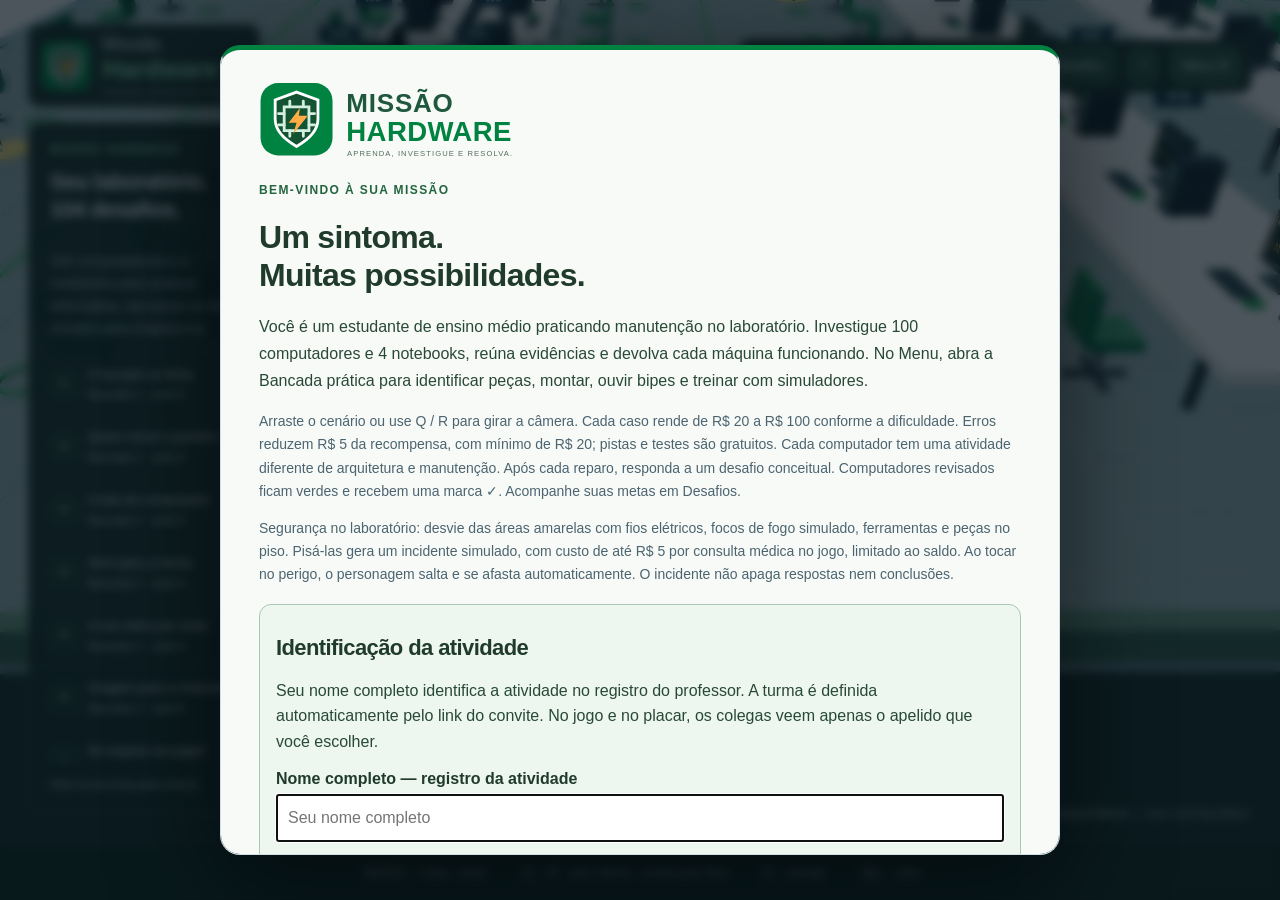
==== commit 7571a0ef: "Publica Missão Hardware 30fa01f7fceec0879017d4557915a0f29305ff95" ====
--- a/index.html
+++ b/index.html
@@ -1,6 +1,6 @@
-<!doctype html><html lang="pt-BR"><head><meta charset="UTF-8"><meta name="viewport" content="width=device-width,initial-scale=1,viewport-fit=cover"><meta name="theme-color" content="#142d25"><link rel="icon" href="./logo.svg"><title>Missão Hardware · Aprenda, investigue e resolva</title><meta name="description" content="Missão Hardware: um jogo educativo de arquitetura e manutenção de computadores, com 100 desafios no Laboratório de Hardware."><link rel="canonical" href="https://paulohenriquemendes.github.io/missao-hardware/"><meta property="og:title" content="Missão Hardware"><meta property="og:description" content="Aprenda, investigue e resolva. 100 desafios no seu laboratório virtual de informática."><meta property="og:type" content="website"><meta property="og:image" content="https://paulohenriquemendes.github.io/missao-hardware/social-card.png"><script src="./route-redirect.js"></script>  <script type="module" crossorigin src="./assets/game-CWLGJbnW.js"></script>
-  <link rel="modulepreload" crossorigin href="./assets/challenges-BP62eQzs.js">
+<!doctype html><html lang="pt-BR"><head><meta charset="UTF-8"><meta name="viewport" content="width=device-width,initial-scale=1,viewport-fit=cover"><meta name="theme-color" content="#142d25"><link rel="icon" href="./logo.svg"><title>Missão Hardware · Aprenda, investigue e resolva</title><meta name="description" content="Missão Hardware: um jogo educativo de arquitetura e manutenção de computadores, com 104 desafios no Laboratório de Hardware."><link rel="canonical" href="https://paulohenriquemendes.github.io/missao-hardware/"><meta property="og:title" content="Missão Hardware"><meta property="og:description" content="Aprenda, investigue e resolva. 104 desafios no seu laboratório virtual de informática."><meta property="og:type" content="website"><meta property="og:image" content="https://paulohenriquemendes.github.io/missao-hardware/social-card.png"><script src="./route-redirect.js"></script>  <script type="module" crossorigin src="./assets/game-BfEmRi7l.js"></script>
+  <link rel="modulepreload" crossorigin href="./assets/challenges-Mhv4Y8zr.js">
   <link rel="stylesheet" crossorigin href="./assets/challenges-C91bpL76.css">
   <link rel="stylesheet" crossorigin href="./assets/game-ZY32eBKh.css">
-</head><body><canvas id="world" aria-label="Missão Hardware — laboratório de informática em 3D"></canvas><header><div class="brand"><img class="brand-mark" src="./logo.svg" alt=""><div>Missão<br><b>Hardware</b><small>APRENDA, INVESTIGUE E RESOLVA</small></div></div><div class="stats"><span id="progress">0 / 100 desafios</span><strong id="score">R$ 0</strong><button id="mapButton" aria-pressed="false">Ver laboratório</button><button id="classroomButton">Desafios</button><button id="help" aria-label="Ajuda">?</button></div></header><aside id="missions"><span class="eyebrow">MISSÃO HARDWARE</span><h2>Seu laboratório.<br>100 desafios.</h2><p>100 computadores para praticar informática. Aproxime-se dos círculos para inspecionar.</p><div id="joblist"></div><div class="save" id="save">Entre na sua turma para começar</div></aside><div id="location">LABORATÓRIO <span> / 100 ESTAÇÕES</span></div><div id="prompt" hidden><button id="interact"><kbd>E</kbd> <span>Inspecionar bancada</span> ↗</button></div><footer><span><kbd>W A S D</kbd> / setas · andar</span><span><kbd>Q</kbd><kbd>R</kbd> girar câmera · arraste para olhar</span><span><kbd>E</kbd> interagir</span><span><kbd>Esc</kbd> voltar</span></footer><div id="touch"><button data-key="w">↑</button><div><button data-key="a">←</button><button data-key="s">↓</button><button data-key="d">→</button></div></div><dialog id="welcome" aria-label="Instruções do jogo"><img class="welcome-brand" src="./brand-lockup.svg" alt="Missão Hardware"><span class="eyebrow">BEM-VINDO À SUA MISSÃO</span><h1>Um sintoma.<br>Muitas possibilidades.</h1><p>Você é um estudante de ensino médio praticando manutenção no laboratório. Investigue 100 computadores, reúna evidências e devolva cada máquina funcionando. No Menu, abra a Bancada prática para identificar peças, montar, ouvir bipes e treinar com simuladores.</p><div class="steps"><div><b>01</b> Explore<br><small>WASD ou setas para caminhar.</small></div><div><b>02</b> Investigue<br><small>Aproxime-se e pressione E.</small></div><div><b>03</b> Resolva<br><small>Teste, diagnostique e repare.</small></div></div><p class="hint">Arraste o cenário ou use Q / R para girar a câmera. Cada caso rende de R$ 20 a R$ 100 conforme a dificuldade. Erros reduzem R$ 5 da recompensa, com mínimo de R$ 20; pistas e testes são gratuitos. Cada computador tem uma atividade diferente de arquitetura e manutenção. Após cada reparo, responda a um desafio conceitual. Computadores revisados ficam verdes e recebem uma marca ✓. Acompanhe suas metas em Desafios.</p><p class="hint">Segurança no laboratório: desvie das áreas amarelas com fios elétricos, focos de fogo simulado, ferramentas e peças no piso. Pisá-las gera um incidente simulado, com custo de até R$ 5 por consulta médica no jogo, limitado ao saldo. Ao tocar no perigo, o personagem salta e se afasta automaticamente. O incidente não apaga respostas nem conclusões.</p><section class="student-registration"><h2>Identificação da atividade</h2><p id="registrationHint">Seu nome completo identifica a atividade no registro do professor. A turma é definida automaticamente pelo link do convite. No jogo e no placar, os colegas veem apenas o apelido que você escolher.</p><label for="registrationName">Nome completo — registro da atividade</label><input id="registrationName" autocomplete="name" minlength="5" maxlength="120" required aria-describedby="registrationHint" placeholder="Seu nome completo"></section><section class="join-team"><h2>Nome do seu personagem</h2><p id="roomHint"></p><label for="nickname">Nome do personagem (apelido)</label><input id="nickname" maxlength="24" autocomplete="nickname" aria-describedby="nicknameHint" placeholder="Ex.: Técnico 07"><p id="nicknameHint" class="hint">Você pode usar um apelido diferente do seu nome. Se deixar vazio, aparecerá somente seu primeiro nome.</p><div class="team-actions"><button id="joinTeam" class="primary">Entrar na turma →</button></div><p id="joinError" role="status"></p><p class="hint">Na sala, apelido, conclusões e recompensas são visíveis a quem tem o link. O nome completo é enviado ao registro administrativo da turma do convite, sem aparecer nos personagens ou no placar. A sessão fica neste navegador.</p></section></dialog><dialog id="panel" aria-labelledby="caseTitle"><button id="close" class="close" aria-label="Fechar">×</button><div class="reading-tools"><span>FICHA DE ATENDIMENTO<br>Leia as pistas antes de escolher sua resposta.</span><button data-reading-size aria-pressed="false">A+ Ampliar texto</button></div><span id="caseTag" class="eyebrow"></span><h1 id="caseTitle"></h1><p id="symptom"></p><div id="caseContent"></div></dialog><dialog id="classroom" aria-labelledby="classTitle"><button id="closeClass" class="close" aria-label="Fechar desafios">×</button><span class="eyebrow">MISSÃO HARDWARE</span><h1 id="classTitle">Meus desafios</h1><div class="reading-tools"><span>RESUMO DA ATIVIDADE</span><button data-reading-size aria-pressed="false">A+ Ampliar texto</button></div><div id="classContent"></div><button id="downloadReport" class="primary">Baixar resumo da prática</button></dialog><dialog id="teamDialog" aria-labelledby="teamTitle"><button id="closeTeam" class="close" aria-label="Fechar turma">×</button><span class="eyebrow">COLEGAS E PLACAR</span><h1 id="teamTitle">Minha turma</h1><h2 id="teamSummary">Entre na sua turma</h2><p id="teamStatus" role="status"></p><p>Você vê os colegas que entraram nesta mesma turma. Cada aluno resolve seus próprios desafios.</p><details class="invite-details"><summary>Convidar colegas para esta turma</summary><p>Copie este convite e envie aos colegas. Usando o mesmo link, vocês entram juntos. Outra turma tem outro link e progresso separado.</p><label for="roomLink">Convite desta turma</label><input id="roomLink" readonly placeholder="Entre na turma para gerar o convite"><button id="copyRoom">Copiar convite</button></details><div class="team-actions"><button id="newTeam">Entrar na turma</button><button id="reconnectTeam">Reconectar</button><button id="leaveTeam">Sair da turma</button></div><input id="teamNickname" type="hidden"><h3>Participantes online</h3><ul id="teamMembers"></ul><p id="competitionNotice" class="hint"></p><h3 id="teamRankingTitle">Placar da rodada</h3><ul id="teamRanking"></ul><h3>Quem já resolveu</h3><ul id="teamActivity"></ul><details class="appearance-details"><summary>Personalizar meu personagem</summary><section class="avatar-controls"><h3>Meu personagem</h3><div class="avatar-fields"><label for="hairStyle">Penteado<select id="hairStyle"><option value="0">Curto</option><option value="1">Cacheado</option><option value="2">Comprido</option><option value="3">Coque</option></select></label><label for="hairColor">Cor do cabelo<select id="hairColor"><option value="#171717">Preto</option><option value="#613b22">Castanho</option><option value="#d4a84b">Loiro</option><option value="#a34324">Ruivo</option><option value="#294b78">Azul</option><option value="#70499b">Roxo</option><option value="#808080">Grisalho</option><option value="#d4d7d9">Platinado</option><option value="#3f704b">Verde</option><option value="#a13f69">Rosa</option></select></label></div><button id="saveAppearance">Salvar personagem</button></section><button id="followMe">Voltar ao meu aluno</button></details><p class="hint">Cada aluno tem sua própria ficha e recompensas. Um PC verde já foi resolvido por alguém, mas continua disponível para você. Alunos podem resolver o mesmo computador ao mesmo tempo. Somente o professor pode reiniciar o progresso desta sala, na página Administração. O histórico das rodadas anteriores é preservado.</p></dialog><div id="followBanner" hidden><span></span><button id="returnToMe">Voltar ao meu aluno</button></div><dialog id="notesDialog" aria-labelledby="notesTitle"><button id="closeNotes" class="close" aria-label="Fechar anotações">×</button><span class="eyebrow">SUA OPINIÃO AJUDA A MELHORAR</span><h1 id="notesTitle">Minha participação e anotações</h1><p>Encontrou um problema ou teve uma ideia? Escreva aqui. Sua identificação já foi registrada na entrada. Você não precisa informar o nome completo nem a turma novamente. Essas informações e suas mensagens ficam no painel administrativo, acessível pelo endereço de administração.</p><form id="notesForm"><p id="participationIdentity" class="clue"></p><p id="participationSummary" class="hint"></p><button id="submitParticipation" type="button" class="primary">Enviar minha participação ao professor</button><p class="hint">Os desafios que você praticou são salvos na turma. O envio identifica seus resultados; você pode continuar praticando depois.</p><hr><label for="noteBody">Sua anotação ou sugestão</label><textarea id="noteBody" rows="8" minlength="5" maxlength="2000" required placeholder="O que aconteceu? O que você gostaria de melhorar?"></textarea><p id="noteDraftStatus" class="hint"></p><p id="noteStatus" role="status"></p><button id="sendNote" type="submit" class="primary">Enviar ao professor</button></form><p class="hint">O rascunho fica neste navegador até você enviar. Não escreva senhas na mensagem. No cenário, os colegas continuam vendo seu apelido.</p></dialog><div id="toast" role="status"></div></body></html>
+</head><body><canvas id="world" aria-label="Missão Hardware — laboratório de informática em 3D"></canvas><header><div class="brand"><img class="brand-mark" src="./logo.svg" alt=""><div>Missão<br><b>Hardware</b><small>APRENDA, INVESTIGUE E RESOLVA</small></div></div><div class="stats"><span id="progress">0 / 104 desafios</span><strong id="score">R$ 0</strong><button id="mapButton" aria-pressed="false">Ver laboratório</button><button id="classroomButton">Desafios</button><button id="help" aria-label="Ajuda">?</button></div></header><aside id="missions"><span class="eyebrow">MISSÃO HARDWARE</span><h2>Seu laboratório.<br>104 desafios.</h2><p>100 computadores e 4 notebooks para praticar informática. Aproxime-se dos círculos para inspecionar.</p><div id="joblist"></div><div class="save" id="save">Entre na sua turma para começar</div></aside><div id="location">LABORATÓRIO <span> / 104 ESTAÇÕES</span></div><div id="prompt" hidden><button id="interact"><kbd>E</kbd> <span>Inspecionar bancada</span> ↗</button></div><footer><span><kbd>W A S D</kbd> / setas · andar</span><span><kbd>Q</kbd><kbd>R</kbd> girar câmera · arraste para olhar</span><span><kbd>E</kbd> interagir</span><span><kbd>Esc</kbd> voltar</span></footer><div id="touch"><button data-key="w">↑</button><div><button data-key="a">←</button><button data-key="s">↓</button><button data-key="d">→</button></div></div><dialog id="welcome" aria-label="Instruções do jogo"><img class="welcome-brand" src="./brand-lockup.svg" alt="Missão Hardware"><span class="eyebrow">BEM-VINDO À SUA MISSÃO</span><h1>Um sintoma.<br>Muitas possibilidades.</h1><p>Você é um estudante de ensino médio praticando manutenção no laboratório. Investigue 100 computadores e 4 notebooks, reúna evidências e devolva cada máquina funcionando. No Menu, abra a Bancada prática para identificar peças, montar, ouvir bipes e treinar com simuladores.</p><div class="steps"><div><b>01</b> Explore<br><small>WASD ou setas para caminhar.</small></div><div><b>02</b> Investigue<br><small>Aproxime-se e pressione E.</small></div><div><b>03</b> Resolva<br><small>Teste, diagnostique e repare.</small></div></div><p class="hint">Arraste o cenário ou use Q / R para girar a câmera. Cada caso rende de R$ 20 a R$ 100 conforme a dificuldade. Erros reduzem R$ 5 da recompensa, com mínimo de R$ 20; pistas e testes são gratuitos. Cada computador tem uma atividade diferente de arquitetura e manutenção. Após cada reparo, responda a um desafio conceitual. Computadores revisados ficam verdes e recebem uma marca ✓. Acompanhe suas metas em Desafios.</p><p class="hint">Segurança no laboratório: desvie das áreas amarelas com fios elétricos, focos de fogo simulado, ferramentas e peças no piso. Pisá-las gera um incidente simulado, com custo de até R$ 5 por consulta médica no jogo, limitado ao saldo. Ao tocar no perigo, o personagem salta e se afasta automaticamente. O incidente não apaga respostas nem conclusões.</p><section class="student-registration"><h2>Identificação da atividade</h2><p id="registrationHint">Seu nome completo identifica a atividade no registro do professor. A turma é definida automaticamente pelo link do convite. No jogo e no placar, os colegas veem apenas o apelido que você escolher.</p><label for="registrationName">Nome completo — registro da atividade</label><input id="registrationName" autocomplete="name" minlength="5" maxlength="120" required aria-describedby="registrationHint" placeholder="Seu nome completo"></section><section class="join-team"><h2>Nome do seu personagem</h2><p id="roomHint"></p><label for="nickname">Nome do personagem (apelido)</label><input id="nickname" maxlength="24" autocomplete="nickname" aria-describedby="nicknameHint" placeholder="Ex.: Técnico 07"><p id="nicknameHint" class="hint">Você pode usar um apelido diferente do seu nome. Se deixar vazio, aparecerá somente seu primeiro nome.</p><div class="team-actions"><button id="joinTeam" class="primary">Entrar na turma →</button></div><p id="joinError" role="status"></p><p class="hint">Na sala, apelido, conclusões e recompensas são visíveis a quem tem o link. O nome completo é enviado ao registro administrativo da turma do convite, sem aparecer nos personagens ou no placar. A sessão fica neste navegador.</p></section></dialog><dialog id="panel" aria-labelledby="caseTitle"><button id="close" class="close" aria-label="Fechar">×</button><div class="reading-tools"><span>FICHA DE ATENDIMENTO<br>Leia as pistas antes de escolher sua resposta.</span><button data-reading-size aria-pressed="false">A+ Ampliar texto</button></div><span id="caseTag" class="eyebrow"></span><h1 id="caseTitle"></h1><p id="symptom"></p><div id="caseContent"></div></dialog><dialog id="classroom" aria-labelledby="classTitle"><button id="closeClass" class="close" aria-label="Fechar desafios">×</button><span class="eyebrow">MISSÃO HARDWARE</span><h1 id="classTitle">Meus desafios</h1><div class="reading-tools"><span>RESUMO DA ATIVIDADE</span><button data-reading-size aria-pressed="false">A+ Ampliar texto</button></div><div id="classContent"></div><button id="downloadReport" class="primary">Baixar resumo da prática</button></dialog><dialog id="teamDialog" aria-labelledby="teamTitle"><button id="closeTeam" class="close" aria-label="Fechar turma">×</button><span class="eyebrow">COLEGAS E PLACAR</span><h1 id="teamTitle">Minha turma</h1><h2 id="teamSummary">Entre na sua turma</h2><p id="teamStatus" role="status"></p><p>Você vê os colegas que entraram nesta mesma turma. Cada aluno resolve seus próprios desafios.</p><details class="invite-details"><summary>Convidar colegas para esta turma</summary><p>Copie este convite e envie aos colegas. Usando o mesmo link, vocês entram juntos. Outra turma tem outro link e progresso separado.</p><label for="roomLink">Convite desta turma</label><input id="roomLink" readonly placeholder="Entre na turma para gerar o convite"><button id="copyRoom">Copiar convite</button></details><div class="team-actions"><button id="newTeam">Entrar na turma</button><button id="reconnectTeam">Reconectar</button><button id="leaveTeam">Sair da turma</button></div><input id="teamNickname" type="hidden"><h3>Participantes online</h3><ul id="teamMembers"></ul><p id="competitionNotice" class="hint"></p><h3 id="teamRankingTitle">Placar da rodada</h3><ul id="teamRanking"></ul><h3>Quem já resolveu</h3><ul id="teamActivity"></ul><details class="appearance-details"><summary>Personalizar meu personagem</summary><section class="avatar-controls"><h3>Meu personagem</h3><div class="avatar-fields"><label for="hairStyle">Penteado<select id="hairStyle"><option value="0">Curto</option><option value="1">Cacheado</option><option value="2">Comprido</option><option value="3">Coque</option></select></label><label for="hairColor">Cor do cabelo<select id="hairColor"><option value="#171717">Preto</option><option value="#613b22">Castanho</option><option value="#d4a84b">Loiro</option><option value="#a34324">Ruivo</option><option value="#294b78">Azul</option><option value="#70499b">Roxo</option><option value="#808080">Grisalho</option><option value="#d4d7d9">Platinado</option><option value="#3f704b">Verde</option><option value="#a13f69">Rosa</option></select></label></div><button id="saveAppearance">Salvar personagem</button></section><button id="followMe">Voltar ao meu aluno</button></details><p class="hint">Cada aluno tem sua própria ficha e recompensas. Um PC verde já foi resolvido por alguém, mas continua disponível para você. Alunos podem resolver o mesmo computador ao mesmo tempo. Somente o professor pode reiniciar o progresso desta sala, na página Administração. O histórico das rodadas anteriores é preservado.</p></dialog><div id="followBanner" hidden><span></span><button id="returnToMe">Voltar ao meu aluno</button></div><dialog id="notesDialog" aria-labelledby="notesTitle"><button id="closeNotes" class="close" aria-label="Fechar anotações">×</button><span class="eyebrow">SUA OPINIÃO AJUDA A MELHORAR</span><h1 id="notesTitle">Minha participação e anotações</h1><p>Encontrou um problema ou teve uma ideia? Escreva aqui. Sua identificação já foi registrada na entrada. Você não precisa informar o nome completo nem a turma novamente. Essas informações e suas mensagens ficam no painel administrativo, acessível pelo endereço de administração.</p><form id="notesForm"><p id="participationIdentity" class="clue"></p><p id="participationSummary" class="hint"></p><button id="submitParticipation" type="button" class="primary">Enviar minha participação ao professor</button><p class="hint">Os desafios que você praticou são salvos na turma. O envio identifica seus resultados; você pode continuar praticando depois.</p><hr><label for="noteBody">Sua anotação ou sugestão</label><textarea id="noteBody" rows="8" minlength="5" maxlength="2000" required placeholder="O que aconteceu? O que você gostaria de melhorar?"></textarea><p id="noteDraftStatus" class="hint"></p><p id="noteStatus" role="status"></p><button id="sendNote" type="submit" class="primary">Enviar ao professor</button></form><p class="hint">O rascunho fica neste navegador até você enviar. Não escreva senhas na mensagem. No cenário, os colegas continuam vendo seu apelido.</p></dialog><div id="toast" role="status"></div></body></html>
 
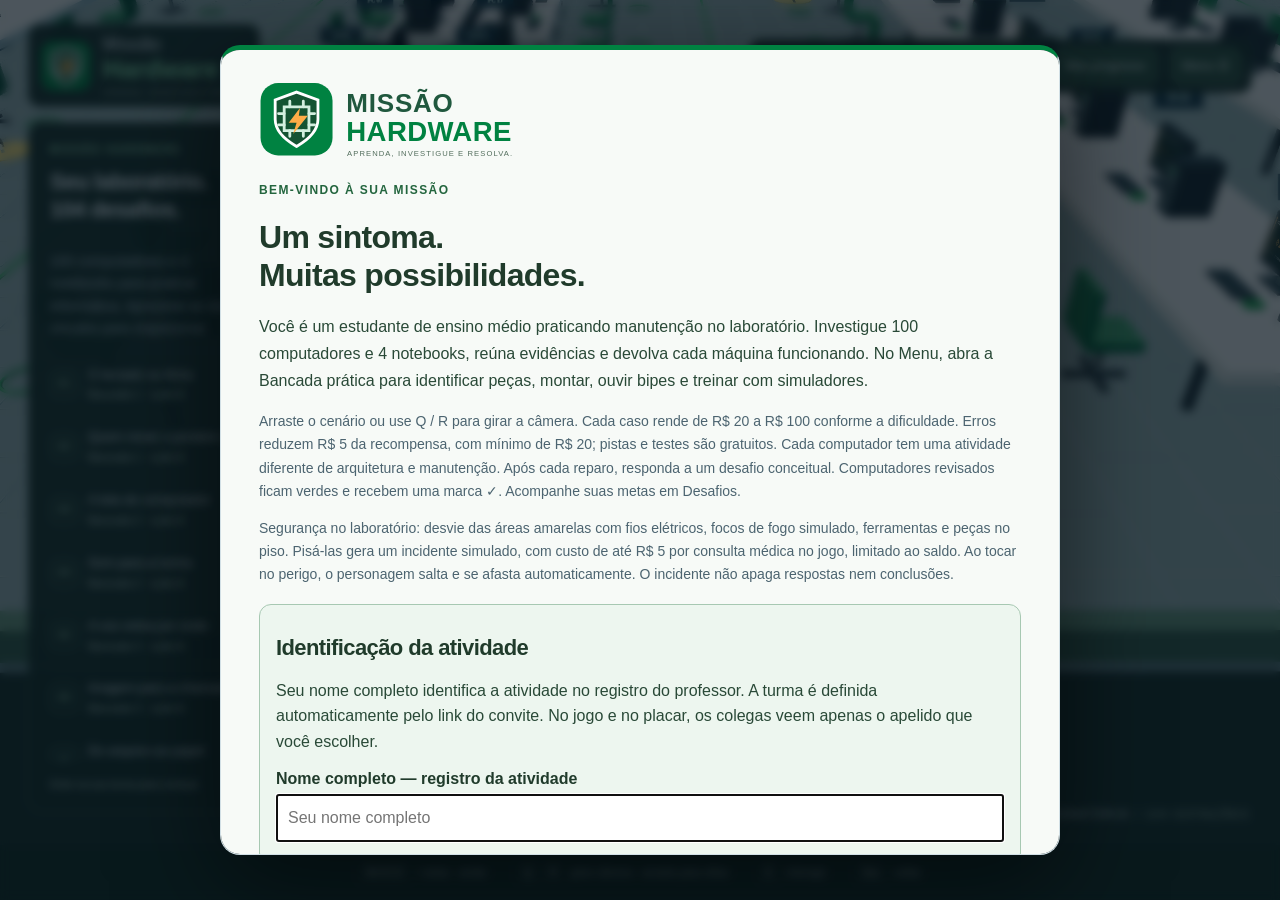
==== commit 00e03844: "Publica Missão Hardware ac23e7c0bbad6ad55ddda4e7b8958b72d756aa9d" ====
--- a/index.html
+++ b/index.html
@@ -1,6 +1,6 @@
-<!doctype html><html lang="pt-BR"><head><meta charset="UTF-8"><meta name="viewport" content="width=device-width,initial-scale=1,viewport-fit=cover"><meta name="theme-color" content="#142d25"><link rel="icon" href="./logo.svg"><title>Missão Hardware · Aprenda, investigue e resolva</title><meta name="description" content="Missão Hardware: um jogo educativo de arquitetura e manutenção de computadores, com 104 desafios no Laboratório de Hardware."><link rel="canonical" href="https://paulohenriquemendes.github.io/missao-hardware/"><meta property="og:title" content="Missão Hardware"><meta property="og:description" content="Aprenda, investigue e resolva. 104 desafios no seu laboratório virtual de informática."><meta property="og:type" content="website"><meta property="og:image" content="https://paulohenriquemendes.github.io/missao-hardware/social-card.png"><script src="./route-redirect.js"></script>  <script type="module" crossorigin src="./assets/game-BfEmRi7l.js"></script>
+<!doctype html><html lang="pt-BR"><head><meta charset="UTF-8"><meta name="viewport" content="width=device-width,initial-scale=1,viewport-fit=cover"><meta name="theme-color" content="#142d25"><link rel="icon" href="./logo.svg"><title>Missão Hardware · Aprenda, investigue e resolva</title><meta name="description" content="Missão Hardware: um jogo educativo de arquitetura e manutenção de computadores, com 104 desafios no Laboratório de Hardware."><link rel="canonical" href="https://paulohenriquemendes.github.io/missao-hardware/"><meta property="og:title" content="Missão Hardware"><meta property="og:description" content="Aprenda, investigue e resolva. 104 desafios no seu laboratório virtual de informática."><meta property="og:type" content="website"><meta property="og:image" content="https://paulohenriquemendes.github.io/missao-hardware/social-card.png"><script src="./route-redirect.js"></script>  <script type="module" crossorigin src="./assets/game-Ca67rMe2.js"></script>
   <link rel="modulepreload" crossorigin href="./assets/challenges-Mhv4Y8zr.js">
   <link rel="stylesheet" crossorigin href="./assets/challenges-C91bpL76.css">
-  <link rel="stylesheet" crossorigin href="./assets/game-ZY32eBKh.css">
-</head><body><canvas id="world" aria-label="Missão Hardware — laboratório de informática em 3D"></canvas><header><div class="brand"><img class="brand-mark" src="./logo.svg" alt=""><div>Missão<br><b>Hardware</b><small>APRENDA, INVESTIGUE E RESOLVA</small></div></div><div class="stats"><span id="progress">0 / 104 desafios</span><strong id="score">R$ 0</strong><button id="mapButton" aria-pressed="false">Ver laboratório</button><button id="classroomButton">Desafios</button><button id="help" aria-label="Ajuda">?</button></div></header><aside id="missions"><span class="eyebrow">MISSÃO HARDWARE</span><h2>Seu laboratório.<br>104 desafios.</h2><p>100 computadores e 4 notebooks para praticar informática. Aproxime-se dos círculos para inspecionar.</p><div id="joblist"></div><div class="save" id="save">Entre na sua turma para começar</div></aside><div id="location">LABORATÓRIO <span> / 104 ESTAÇÕES</span></div><div id="prompt" hidden><button id="interact"><kbd>E</kbd> <span>Inspecionar bancada</span> ↗</button></div><footer><span><kbd>W A S D</kbd> / setas · andar</span><span><kbd>Q</kbd><kbd>R</kbd> girar câmera · arraste para olhar</span><span><kbd>E</kbd> interagir</span><span><kbd>Esc</kbd> voltar</span></footer><div id="touch"><button data-key="w">↑</button><div><button data-key="a">←</button><button data-key="s">↓</button><button data-key="d">→</button></div></div><dialog id="welcome" aria-label="Instruções do jogo"><img class="welcome-brand" src="./brand-lockup.svg" alt="Missão Hardware"><span class="eyebrow">BEM-VINDO À SUA MISSÃO</span><h1>Um sintoma.<br>Muitas possibilidades.</h1><p>Você é um estudante de ensino médio praticando manutenção no laboratório. Investigue 100 computadores e 4 notebooks, reúna evidências e devolva cada máquina funcionando. No Menu, abra a Bancada prática para identificar peças, montar, ouvir bipes e treinar com simuladores.</p><div class="steps"><div><b>01</b> Explore<br><small>WASD ou setas para caminhar.</small></div><div><b>02</b> Investigue<br><small>Aproxime-se e pressione E.</small></div><div><b>03</b> Resolva<br><small>Teste, diagnostique e repare.</small></div></div><p class="hint">Arraste o cenário ou use Q / R para girar a câmera. Cada caso rende de R$ 20 a R$ 100 conforme a dificuldade. Erros reduzem R$ 5 da recompensa, com mínimo de R$ 20; pistas e testes são gratuitos. Cada computador tem uma atividade diferente de arquitetura e manutenção. Após cada reparo, responda a um desafio conceitual. Computadores revisados ficam verdes e recebem uma marca ✓. Acompanhe suas metas em Desafios.</p><p class="hint">Segurança no laboratório: desvie das áreas amarelas com fios elétricos, focos de fogo simulado, ferramentas e peças no piso. Pisá-las gera um incidente simulado, com custo de até R$ 5 por consulta médica no jogo, limitado ao saldo. Ao tocar no perigo, o personagem salta e se afasta automaticamente. O incidente não apaga respostas nem conclusões.</p><section class="student-registration"><h2>Identificação da atividade</h2><p id="registrationHint">Seu nome completo identifica a atividade no registro do professor. A turma é definida automaticamente pelo link do convite. No jogo e no placar, os colegas veem apenas o apelido que você escolher.</p><label for="registrationName">Nome completo — registro da atividade</label><input id="registrationName" autocomplete="name" minlength="5" maxlength="120" required aria-describedby="registrationHint" placeholder="Seu nome completo"></section><section class="join-team"><h2>Nome do seu personagem</h2><p id="roomHint"></p><label for="nickname">Nome do personagem (apelido)</label><input id="nickname" maxlength="24" autocomplete="nickname" aria-describedby="nicknameHint" placeholder="Ex.: Técnico 07"><p id="nicknameHint" class="hint">Você pode usar um apelido diferente do seu nome. Se deixar vazio, aparecerá somente seu primeiro nome.</p><div class="team-actions"><button id="joinTeam" class="primary">Entrar na turma →</button></div><p id="joinError" role="status"></p><p class="hint">Na sala, apelido, conclusões e recompensas são visíveis a quem tem o link. O nome completo é enviado ao registro administrativo da turma do convite, sem aparecer nos personagens ou no placar. A sessão fica neste navegador.</p></section></dialog><dialog id="panel" aria-labelledby="caseTitle"><button id="close" class="close" aria-label="Fechar">×</button><div class="reading-tools"><span>FICHA DE ATENDIMENTO<br>Leia as pistas antes de escolher sua resposta.</span><button data-reading-size aria-pressed="false">A+ Ampliar texto</button></div><span id="caseTag" class="eyebrow"></span><h1 id="caseTitle"></h1><p id="symptom"></p><div id="caseContent"></div></dialog><dialog id="classroom" aria-labelledby="classTitle"><button id="closeClass" class="close" aria-label="Fechar desafios">×</button><span class="eyebrow">MISSÃO HARDWARE</span><h1 id="classTitle">Meus desafios</h1><div class="reading-tools"><span>RESUMO DA ATIVIDADE</span><button data-reading-size aria-pressed="false">A+ Ampliar texto</button></div><div id="classContent"></div><button id="downloadReport" class="primary">Baixar resumo da prática</button></dialog><dialog id="teamDialog" aria-labelledby="teamTitle"><button id="closeTeam" class="close" aria-label="Fechar turma">×</button><span class="eyebrow">COLEGAS E PLACAR</span><h1 id="teamTitle">Minha turma</h1><h2 id="teamSummary">Entre na sua turma</h2><p id="teamStatus" role="status"></p><p>Você vê os colegas que entraram nesta mesma turma. Cada aluno resolve seus próprios desafios.</p><details class="invite-details"><summary>Convidar colegas para esta turma</summary><p>Copie este convite e envie aos colegas. Usando o mesmo link, vocês entram juntos. Outra turma tem outro link e progresso separado.</p><label for="roomLink">Convite desta turma</label><input id="roomLink" readonly placeholder="Entre na turma para gerar o convite"><button id="copyRoom">Copiar convite</button></details><div class="team-actions"><button id="newTeam">Entrar na turma</button><button id="reconnectTeam">Reconectar</button><button id="leaveTeam">Sair da turma</button></div><input id="teamNickname" type="hidden"><h3>Participantes online</h3><ul id="teamMembers"></ul><p id="competitionNotice" class="hint"></p><h3 id="teamRankingTitle">Placar da rodada</h3><ul id="teamRanking"></ul><h3>Quem já resolveu</h3><ul id="teamActivity"></ul><details class="appearance-details"><summary>Personalizar meu personagem</summary><section class="avatar-controls"><h3>Meu personagem</h3><div class="avatar-fields"><label for="hairStyle">Penteado<select id="hairStyle"><option value="0">Curto</option><option value="1">Cacheado</option><option value="2">Comprido</option><option value="3">Coque</option></select></label><label for="hairColor">Cor do cabelo<select id="hairColor"><option value="#171717">Preto</option><option value="#613b22">Castanho</option><option value="#d4a84b">Loiro</option><option value="#a34324">Ruivo</option><option value="#294b78">Azul</option><option value="#70499b">Roxo</option><option value="#808080">Grisalho</option><option value="#d4d7d9">Platinado</option><option value="#3f704b">Verde</option><option value="#a13f69">Rosa</option></select></label></div><button id="saveAppearance">Salvar personagem</button></section><button id="followMe">Voltar ao meu aluno</button></details><p class="hint">Cada aluno tem sua própria ficha e recompensas. Um PC verde já foi resolvido por alguém, mas continua disponível para você. Alunos podem resolver o mesmo computador ao mesmo tempo. Somente o professor pode reiniciar o progresso desta sala, na página Administração. O histórico das rodadas anteriores é preservado.</p></dialog><div id="followBanner" hidden><span></span><button id="returnToMe">Voltar ao meu aluno</button></div><dialog id="notesDialog" aria-labelledby="notesTitle"><button id="closeNotes" class="close" aria-label="Fechar anotações">×</button><span class="eyebrow">SUA OPINIÃO AJUDA A MELHORAR</span><h1 id="notesTitle">Minha participação e anotações</h1><p>Encontrou um problema ou teve uma ideia? Escreva aqui. Sua identificação já foi registrada na entrada. Você não precisa informar o nome completo nem a turma novamente. Essas informações e suas mensagens ficam no painel administrativo, acessível pelo endereço de administração.</p><form id="notesForm"><p id="participationIdentity" class="clue"></p><p id="participationSummary" class="hint"></p><button id="submitParticipation" type="button" class="primary">Enviar minha participação ao professor</button><p class="hint">Os desafios que você praticou são salvos na turma. O envio identifica seus resultados; você pode continuar praticando depois.</p><hr><label for="noteBody">Sua anotação ou sugestão</label><textarea id="noteBody" rows="8" minlength="5" maxlength="2000" required placeholder="O que aconteceu? O que você gostaria de melhorar?"></textarea><p id="noteDraftStatus" class="hint"></p><p id="noteStatus" role="status"></p><button id="sendNote" type="submit" class="primary">Enviar ao professor</button></form><p class="hint">O rascunho fica neste navegador até você enviar. Não escreva senhas na mensagem. No cenário, os colegas continuam vendo seu apelido.</p></dialog><div id="toast" role="status"></div></body></html>
+  <link rel="stylesheet" crossorigin href="./assets/game-D3OhwH0o.css">
+</head><body><canvas id="world" aria-label="Missão Hardware — laboratório de informática em 3D"></canvas><header><div class="brand"><img class="brand-mark" src="./logo.svg" alt=""><div>Missão<br><b>Hardware</b><small>APRENDA, INVESTIGUE E RESOLVA</small></div></div><div class="stats"><span id="progress">0 / 104 desafios</span><strong id="score">R$ 0</strong><button id="mapButton" aria-pressed="false">Ver laboratório</button><button id="classroomButton">Meu progresso</button></div></header><aside id="missions"><span class="eyebrow">MISSÃO HARDWARE</span><h2>Seu laboratório.<br>104 desafios.</h2><p>100 computadores e 4 notebooks para praticar informática. Aproxime-se dos círculos para inspecionar.</p><div id="joblist"></div><div class="save" id="save">Entre na sua turma para começar</div></aside><div id="location">LABORATÓRIO <span> / 104 ESTAÇÕES</span></div><div id="prompt" hidden><button id="interact"><kbd>E</kbd> <span>Inspecionar bancada</span> ↗</button></div><footer><span><kbd>W A S D</kbd> / setas · andar</span><span><kbd>Q</kbd><kbd>R</kbd> girar câmera · arraste para olhar</span><span><kbd>E</kbd> interagir</span><span><kbd>Esc</kbd> voltar</span></footer><div id="touch"><button data-key="w">↑</button><div><button data-key="a">←</button><button data-key="s">↓</button><button data-key="d">→</button></div></div><dialog id="welcome" aria-label="Instruções do jogo"><img class="welcome-brand" src="./brand-lockup.svg" alt="Missão Hardware"><span class="eyebrow">BEM-VINDO À SUA MISSÃO</span><h1>Um sintoma.<br>Muitas possibilidades.</h1><p>Você é um estudante de ensino médio praticando manutenção no laboratório. Investigue 100 computadores e 4 notebooks, reúna evidências e devolva cada máquina funcionando. No Menu, abra a Bancada prática para identificar peças, montar, ouvir bipes e treinar com simuladores.</p><div class="steps"><div><b>01</b> Explore<br><small>WASD ou setas para caminhar.</small></div><div><b>02</b> Investigue<br><small>Aproxime-se e pressione E.</small></div><div><b>03</b> Resolva<br><small>Teste, diagnostique e repare.</small></div></div><p class="hint">Arraste o cenário ou use Q / R para girar a câmera. Cada caso rende de R$ 20 a R$ 100 conforme a dificuldade. Erros reduzem R$ 5 da recompensa, com mínimo de R$ 20; pistas e testes são gratuitos. Cada computador tem uma atividade diferente de arquitetura e manutenção. Após cada reparo, responda a um desafio conceitual. Computadores revisados ficam verdes e recebem uma marca ✓. Acompanhe suas metas em Desafios.</p><p class="hint">Segurança no laboratório: desvie das áreas amarelas com fios elétricos, focos de fogo simulado, ferramentas e peças no piso. Pisá-las gera um incidente simulado, com custo de até R$ 5 por consulta médica no jogo, limitado ao saldo. Ao tocar no perigo, o personagem salta e se afasta automaticamente. O incidente não apaga respostas nem conclusões.</p><section class="student-registration"><h2>Identificação da atividade</h2><p id="registrationHint">Seu nome completo identifica a atividade no registro do professor. A turma é definida automaticamente pelo link do convite. No jogo e no placar, os colegas veem apenas o apelido que você escolher.</p><label for="registrationName">Nome completo — registro da atividade</label><input id="registrationName" autocomplete="name" minlength="5" maxlength="120" required aria-describedby="registrationHint" placeholder="Seu nome completo"></section><section class="join-team"><h2>Nome do seu personagem</h2><p id="roomHint"></p><label for="nickname">Nome do personagem (apelido)</label><input id="nickname" maxlength="24" autocomplete="nickname" aria-describedby="nicknameHint" placeholder="Ex.: Técnico 07"><p id="nicknameHint" class="hint">Você pode usar um apelido diferente do seu nome. Se deixar vazio, aparecerá somente seu primeiro nome.</p><div class="team-actions"><button id="joinTeam" class="primary">Entrar na turma →</button></div><p id="joinError" role="status"></p><p class="hint">Na sala, apelido, conclusões e recompensas são visíveis a quem tem o link. O nome completo é enviado ao registro administrativo da turma do convite, sem aparecer nos personagens ou no placar. A sessão fica neste navegador.</p></section></dialog><dialog id="panel" aria-labelledby="caseTitle"><button id="close" class="close" aria-label="Fechar">×</button><div class="reading-tools"><span>FICHA DE ATENDIMENTO<br>Leia as pistas antes de escolher sua resposta.</span><button data-reading-size aria-pressed="false">A+ Ampliar texto</button></div><span id="caseTag" class="eyebrow"></span><h1 id="caseTitle"></h1><p id="symptom"></p><div id="caseContent"></div></dialog><dialog id="classroom" aria-labelledby="classTitle"><button id="closeClass" class="close" aria-label="Fechar desafios">×</button><span class="eyebrow">MISSÃO HARDWARE</span><h1 id="classTitle">Meus desafios</h1><div class="reading-tools"><span>RESUMO DA ATIVIDADE</span><button data-reading-size aria-pressed="false">A+ Ampliar texto</button></div><div id="classContent"></div><button id="downloadReport" class="primary">Baixar resumo da prática</button></dialog><dialog id="teamDialog" aria-labelledby="teamTitle"><button id="closeTeam" class="close" aria-label="Fechar turma">×</button><span class="eyebrow">COLEGAS E PLACAR</span><h1 id="teamTitle">Minha turma</h1><h2 id="teamSummary">Entre na sua turma</h2><p id="teamStatus" role="status"></p><p>Você vê os colegas que entraram nesta mesma turma. Cada aluno resolve seus próprios desafios.</p><details class="invite-details"><summary>Convidar colegas para esta turma</summary><p>Copie este convite e envie aos colegas. Usando o mesmo link, vocês entram juntos. Outra turma tem outro link e progresso separado.</p><label for="roomLink">Convite desta turma</label><input id="roomLink" readonly placeholder="Entre na turma para gerar o convite"><button id="copyRoom">Copiar convite</button></details><div class="team-actions"><button id="newTeam">Entrar na turma</button><button id="reconnectTeam">Reconectar</button><button id="leaveTeam">Sair da turma</button></div><input id="teamNickname" type="hidden"><h3>Participantes online</h3><ul id="teamMembers"></ul><p id="competitionNotice" class="hint"></p><h3 id="teamRankingTitle">Placar da rodada</h3><ul id="teamRanking"></ul><h3>Quem já resolveu</h3><ul id="teamActivity"></ul><details class="appearance-details"><summary>Personalizar meu personagem</summary><section class="avatar-controls"><h3>Meu personagem</h3><div class="avatar-fields"><label for="hairStyle">Penteado<select id="hairStyle"><option value="0">Curto</option><option value="1">Cacheado</option><option value="2">Comprido</option><option value="3">Coque</option></select></label><label for="hairColor">Cor do cabelo<select id="hairColor"><option value="#171717">Preto</option><option value="#613b22">Castanho</option><option value="#d4a84b">Loiro</option><option value="#a34324">Ruivo</option><option value="#294b78">Azul</option><option value="#70499b">Roxo</option><option value="#808080">Grisalho</option><option value="#d4d7d9">Platinado</option><option value="#3f704b">Verde</option><option value="#a13f69">Rosa</option></select></label></div><button id="saveAppearance">Salvar personagem</button></section><button id="followMe">Voltar ao meu aluno</button></details><p class="hint">Cada aluno tem sua própria ficha e recompensas. Um PC verde já foi resolvido por alguém, mas continua disponível para você. Alunos podem resolver o mesmo computador ao mesmo tempo. Somente o professor pode reiniciar o progresso desta sala, na página Administração. O histórico das rodadas anteriores é preservado.</p></dialog><div id="followBanner" hidden><span></span><button id="returnToMe">Voltar ao meu aluno</button></div><dialog id="notesDialog" aria-labelledby="notesTitle"><button id="closeNotes" class="close" aria-label="Fechar anotações">×</button><span class="eyebrow">SUA OPINIÃO AJUDA A MELHORAR</span><h1 id="notesTitle">Minha participação e anotações</h1><p>Encontrou um problema ou teve uma ideia? Escreva aqui. Sua identificação já foi registrada na entrada. Você não precisa informar o nome completo nem a turma novamente. Essas informações e suas mensagens ficam no painel administrativo, acessível pelo endereço de administração.</p><form id="notesForm"><p id="participationIdentity" class="clue"></p><p id="participationSummary" class="hint"></p><button id="submitParticipation" type="button" class="primary">Enviar minha participação ao professor</button><p class="hint">Os desafios que você praticou são salvos na turma. O envio identifica seus resultados; você pode continuar praticando depois.</p><hr><label for="noteBody">Sua anotação ou sugestão</label><textarea id="noteBody" rows="8" minlength="5" maxlength="2000" required placeholder="O que aconteceu? O que você gostaria de melhorar?"></textarea><p id="noteDraftStatus" class="hint"></p><p id="noteStatus" role="status"></p><button id="sendNote" type="submit" class="primary">Enviar ao professor</button></form><p class="hint">O rascunho fica neste navegador até você enviar. Não escreva senhas na mensagem. No cenário, os colegas continuam vendo seu apelido.</p></dialog><div id="toast" role="status"></div></body></html>
 
--- a/assets/game-D3OhwH0o.css
+++ b/assets/game-D3OhwH0o.css
@@ -0,0 +1 @@
+:root{font-family:Inter,Segoe UI,sans-serif;color:#e8f1f3;background:#101e29;font-synthesis:none}*{box-sizing:border-box}body{margin:0;overflow:hidden}button{font:inherit;cursor:pointer;color:inherit;border:1px solid #ffffff25;background:#233a46;border-radius:9px;padding:11px 15px;transition:background .2s}button:hover{background:#37545f}button:focus-visible{outline:3px solid #60efd0;outline-offset:3px}button:disabled{opacity:.45;cursor:not-allowed}canvas{display:block;width:100vw;height:100vh;touch-action:none}header{position:fixed;top:24px;left:28px;right:28px;display:flex;justify-content:space-between;align-items:center;pointer-events:none}.brand,.stats{pointer-events:auto;display:flex;align-items:center;gap:14px}.brand{font-size:23px;letter-spacing:2px}.brand b{color:#69e4cb}.logo{font-size:36px;color:#69e4cb}.brand small{display:block;font-size:9px;letter-spacing:2.4px;margin-top:5px;color:#a5b8c0}.stats{padding:8px 10px 8px 20px;background:#101e29e8;border:1px solid #ffffff18;border-radius:12px;font-size:13px}.stats strong{color:#70eacf;margin:0 15px}.stats button{padding:5px 10px}aside{position:fixed;top:122px;left:28px;width:235px;padding:21px;background:#101e29e8;border:1px solid #ffffff16;border-radius:14px}h2{font-size:22px;line-height:1.25;font-weight:600;letter-spacing:-.6px;margin:13px 0}p{color:#aebfc7;line-height:1.6;font-size:14px}.eyebrow{font-size:10px;color:#6be6cc;letter-spacing:2px;font-weight:700}.job{display:flex;gap:10px;align-items:center;padding:12px 0;border-bottom:1px solid #ffffff10;font-size:12px}.job .num{color:#6ce7cc;border:1px solid #426367;border-radius:6px;padding:5px;font-size:11px}.job small{display:block;color:#819ba8;font-size:10px;margin-top:3px}.job.done{opacity:.6}.save{font-size:10px;color:#8aa3ae;margin-top:18px}.subtle{font-size:11px;border:0;background:transparent;padding:12px 0;color:#aebfc7}#location{position:fixed;right:30px;bottom:80px;font-size:11px;letter-spacing:2px}#location span{color:#89a0aa}footer{position:fixed;bottom:0;width:100%;background:#0b1721dc;display:flex;justify-content:center;gap:30px;padding:17px;font-size:11px;color:#b1c2c8}kbd{font-family:inherit;display:inline-block;border:1px solid #6a859252;border-radius:4px;padding:4px 6px;color:#e6f4f5;font-size:10px;margin-right:4px}#prompt{position:fixed;bottom:100px;left:50%;transform:translate(-50%)}#prompt button{background:#70e8cd;color:#113638;border:0;box-shadow:0 8px 40px #0006;font-weight:600}#prompt kbd{background:#19453e;color:#fff}dialog{border:1px solid #ffffff24;background:#112630;color:#edf7f7;border-radius:20px;width:min(670px,94vw);padding:36px;box-shadow:0 30px 100px #0008;max-height:88vh;overflow:auto}dialog::backdrop{background:#07131cae;-webkit-backdrop-filter:blur(5px);backdrop-filter:blur(5px)}h1{font-size:34px;line-height:1.1;letter-spacing:-1px;margin:18px 0}.steps{display:flex;gap:20px;margin:30px 0}.steps>div{flex:1;font-size:14px;line-height:1.5}.steps b{display:block;color:#6be6cc;font-size:26px}.steps small{font-size:12px;color:#9eb6c1}.hint{font-size:12px}.primary{background:#70e8cd;color:#113638;font-weight:700;border:0;padding:14px 24px}.primary:hover{background:#a1f8e4}.close{position:absolute;right:16px;top:16px;padding:2px 10px;font-size:24px;background:transparent}h3{font-size:14px;margin:22px 0 10px}.tests{display:grid;grid-template-columns:1fr 1fr;gap:8px}.tests button{text-align:left;font-size:12px}.clue{padding:12px 14px;background:#1b3943;border-left:2px solid #6be6cc;margin:10px 0;font-size:13px;line-height:1.5}.options{display:grid;gap:8px}.options button{text-align:left;font-size:13px}.result{color:#80efcf;line-height:1.6}.error{color:#ffbf87;font-size:13px}#toast{position:fixed;top:90px;left:50%;transform:translate(-50%);background:#234650;border-radius:10px;padding:12px 20px;display:none;font-size:13px}#touch{display:none;position:fixed;bottom:90px;left:20px;text-align:center}#touch button{width:43px;height:43px;margin:2px;touch-action:none}@media(max-width:800px){aside{width:185px;left:14px;top:100px;padding:14px}aside h2{font-size:18px}aside p{font-size:12px}.job{padding:9px 0}header{left:15px;right:15px;top:15px}.brand{font-size:18px}.brand small{font-size:7px}.stats{gap:5px;padding:8px}.stats strong{margin:0 3px}footer{gap:10px;font-size:9px}footer span:nth-child(2){display:none}#location{display:none}}@media(pointer:coarse){#touch{display:block}aside{display:none}footer{display:none}#prompt{bottom:40px;left:auto;right:12px;transform:none}}@media(max-height:650px){aside{top:95px}.job{padding:7px 0}aside h2,aside p,.save{display:none}dialog{padding:24px}}.challenge{margin-top:24px;padding-top:24px;border-top:1px solid #ffffff26}.challenge h3{line-height:1.5}progress{width:100%;height:9px;accent-color:#70e8cd}.clue p{margin:6px 0;font-size:12px}#downloadReport,#restartClass{margin-top:10px}#classroomButton{font-size:12px}dialog .eyebrow{line-height:1.7}#classContent .clue{margin:12px 0}@media(max-width:500px){header{gap:8px}.brand{font-size:13px;gap:5px;letter-spacing:1px}.logo{font-size:22px}.brand small{display:none}.stats{gap:4px;padding:6px;font-size:10px}.stats strong{margin:0}.stats button{padding:6px}#classroomButton{font-size:10px}.steps{gap:10px}.tests{grid-template-columns:1fr}}@media(max-height:800px)and (pointer:fine){aside{padding:14px}.job{padding:8px 0}aside h2{font-size:18px}aside p{font-size:12px}.save{margin-top:10px}}@media(prefers-reduced-motion:reduce){button{transition:none}}aside{max-height:calc(100vh - 210px);display:flex;flex-direction:column}#joblist{overflow-y:auto;min-height:90px;scrollbar-width:thin;scrollbar-color:#527c83 transparent}.job{flex-shrink:0}.job .num{min-width:28px;text-align:center}aside h2,aside p,.save,aside .eyebrow{flex-shrink:0}#mapButton{font-size:11px}@media(pointer:coarse){aside{display:none}}@media(max-width:600px){header{flex-wrap:wrap}.stats{flex-wrap:wrap;margin-left:auto}.brand{font-size:12px}#mapButton{font-size:10px}#location{display:none}}@media(max-height:650px){aside{max-height:calc(100vh - 160px)}}dialog{--reading-scale:1;background:#f5f8fa;color:#17313d;width:min(840px,94vw);padding:30px 38px;border:1px solid #d1dfe5;max-height:90dvh;scrollbar-color:#7798a7 #e7eff3;scrollbar-width:thin;color-scheme:light}dialog.large-text{--reading-scale:1.18}dialog h1{font-size:calc(32px * var(--reading-scale));line-height:1.2;letter-spacing:-.7px;margin:18px 0}dialog h3{font-size:calc(18px * var(--reading-scale));line-height:1.5;margin:24px 0 12px}dialog p,dialog .clue,dialog .options button,dialog .tests button{font-size:calc(16px * var(--reading-scale));line-height:1.7;color:#294651}dialog .eyebrow{font-size:12px;letter-spacing:1.4px;color:#156b67}dialog .hint{font-size:calc(14px * var(--reading-scale));color:#4c6470;line-height:1.65}dialog button{background:#fff;color:#203e4b;border:1px solid #b6cbd5;min-height:46px;padding:13px 16px}dialog button:hover{background:#e3f1f1;border-color:#31887f}dialog button:focus-visible,dialog summary:focus-visible{outline:3px solid #007a73;outline-offset:3px}dialog button:disabled{opacity:1;color:#5b717b;background:#e5edf1;border-style:dashed;cursor:default}dialog .primary{background:#126d65;color:#fff;border-color:#126d65}dialog .primary:hover{background:#0b544e}dialog .close{position:sticky;top:0;float:right;z-index:3;margin:-12px -20px 0 8px;background:#fff;box-shadow:0 2px 12px #193b461a;border-color:#b6cbd5;min-width:44px;padding:3px 10px}.reading-tools{display:flex;align-items:center;justify-content:space-between;gap:12px;margin:8px 0 22px;padding-bottom:15px;border-bottom:1px solid #d4e1e7;font-size:12px;color:#536c78}.reading-tools button{font-size:13px;min-height:36px;padding:6px 12px}.reading-tools span{line-height:1.5}#symptom{background:#fff;border:1px solid #d5e2e8;border-radius:12px;padding:18px 20px;margin-bottom:22px}#symptom:before{content:"RELATO DO PROBLEMA";display:block;font-size:11px;letter-spacing:1.3px;font-weight:700;color:#52727d;margin-bottom:8px}.case-steps{display:grid;grid-template-columns:repeat(5,1fr);gap:6px;padding:0;list-style:none;margin:0 0 22px}.case-steps li{font-size:12px;color:#526975;background:#e4edf1;border-radius:8px;padding:10px 6px;text-align:center;line-height:1.4}.case-steps li span{display:block;font-weight:700;font-size:14px;margin-bottom:4px}.case-steps .complete{background:#dfefea;color:#246750}.case-steps [aria-current=step]{color:#fff;background:#156e67;font-weight:700}dialog .tests{gap:12px}dialog .tests button{border-radius:12px}dialog .options{gap:10px;counter-reset:answer}dialog .options button{display:flex;align-items:flex-start;gap:12px;border-radius:12px;text-align:left}dialog .options button:before{counter-increment:answer;content:counter(answer,upper-alpha);display:inline-grid;place-items:center;min-width:28px;height:28px;border-radius:6px;background:#e6eff2;color:#355763;font-size:12px;font-weight:700;margin-top:2px}dialog .clue{background:#fff;border:1px solid #cddfe1;border-left:4px solid #21877a;border-radius:0 10px 10px 0;padding:16px 18px;margin:12px 0}dialog .clue strong{display:block;color:#0f655d;font-size:14px;margin-bottom:5px}dialog .result{color:#126b52}.evidence-book,.glossary{background:#edf3f6;border:1px solid #d0e0e6;border-radius:12px;padding:14px 18px;margin:18px 0}.evidence-book summary,.glossary summary{cursor:pointer;font-weight:650;font-size:15px;line-height:1.6;color:#264c5c;min-height:30px}.evidence-book .clue:last-child{margin-bottom:2px}.glossary dl{margin-bottom:0}.glossary dt{font-weight:700;color:#156e67;margin-top:12px;font-size:15px}.glossary dd{margin:3px 0 0;line-height:1.65;font-size:calc(14px * var(--reading-scale));color:#3c5966}dialog .error:not(:empty){padding:16px 18px;background:#fff0df;border:1px solid #e3b77d;border-radius:10px;color:#744411;font-size:calc(15px * var(--reading-scale));line-height:1.65}dialog .challenge{border-top:1px solid #c5d8df;margin-top:28px;padding-top:24px}dialog .steps small{color:#496571;font-size:14px}dialog .steps b{color:#17786f}dialog .steps>div{font-size:16px}dialog progress{accent-color:#147769;height:12px}#toast{z-index:10}aside .job{font-size:13px;line-height:1.45}.job small{font-size:11px;color:#b1c8d3}.job.done{opacity:1}.save{color:#b6cbd5}.reading-note{padding:12px 16px;border-radius:8px;background:#e7f2ec;color:#285e4a!important}@media(max-width:600px){dialog{padding:22px 20px;width:96vw;max-height:94dvh}dialog h1{font-size:calc(26px * var(--reading-scale))}.case-steps{gap:3px}.case-steps li{font-size:10px;padding:9px 2px}.case-steps li span{font-size:12px}dialog .close{margin:-10px -8px 0 6px}.reading-tools{align-items:flex-start;font-size:11px}.reading-tools span{max-width:62%}.tests{grid-template-columns:1fr}#symptom{padding:14px}.evidence-book,.glossary{padding:12px}.clue{padding:12px!important}}.reading-tools{padding-right:54px}.reading-tools button{flex-shrink:0}@media(max-width:600px){.reading-tools{flex-direction:column;align-items:flex-start;gap:10px}.reading-tools span{max-width:100%}}#feedback.educational-feedback{padding:18px;margin-top:20px;border:1px solid #dfbf86;border-left:4px solid #d08a29;border-radius:10px;background:#fff8ec;color:#59401f}#feedback.educational-feedback p{color:#59401f;margin:10px 0}#feedback.educational-feedback small{display:block;line-height:1.6;margin-top:12px}#feedback:empty{display:none}#toast.incident-alert{background:#9e2929;color:#fff;border:2px solid #f6c0b7;max-width:min(520px,calc(100vw - 24px));white-space:normal;line-height:1.6;box-sizing:border-box}:root{--ce-green:#008241;--ce-deep:#20583e;--ce-orange:#ed8b23;--ce-white:#fff;background:#142d25}.brand b,.logo{color:#82d9a0}.brand small{color:#c2d9cb}.stats,aside{background:#142d25f5;border-color:#7ba68d55}.stats strong,.eyebrow{color:#9ce2b0}.job .num{color:#b6edc4;border-color:#628f70}.job small{color:#c2d7ca}.job.done .num{background:#008241;color:#fff}.save{color:#c2d7ca}footer{background:#10291fe8}#location span{color:#b5cdbd}#prompt button,.primary{background:var(--ce-green);color:#fff}#prompt button:hover{background:#006d36}#prompt kbd{background:#fff;color:#20583e}button:focus-visible{outline-color:#f3a653}#toast{background:#20583e;color:#fff}dialog{background:#f7faf7;color:#203b2b;border-top:5px solid var(--ce-green)}dialog h1,dialog h3{color:#203b2b}dialog p,dialog .clue,dialog .options button,dialog .tests button{color:#294937}dialog .eyebrow{color:#23653e}dialog .primary{background:var(--ce-green);border-color:var(--ce-green);color:#fff}dialog .primary:hover{background:#006d36}dialog button:hover{background:#e7f3e9;border-color:#008241}dialog button:focus-visible,dialog summary:focus-visible{outline-color:#b35d00}dialog button:disabled{background:#e8efe9;color:#526b58}.case-steps [aria-current=step]{background:var(--ce-green);color:#fff;border-bottom:3px solid var(--ce-orange)}.case-steps .complete{background:#deefe2;color:#235f38}.case-steps li{background:#e8eee8;color:#4e6654}dialog .clue{border-left-color:var(--ce-green);border-top-color:#d4e3d6;border-right-color:#d4e3d6;border-bottom-color:#d4e3d6}dialog .clue strong,dialog .result{color:#1e6438}.evidence-book,.glossary{background:#eef5ee;border-color:#cedfce}.evidence-book summary,.glossary summary{color:#2b5637}.glossary dt{color:#24653b}.glossary dd{color:#3e5945}dialog .options button:before{background:#e4f0e5;color:#275d38}dialog .steps b{color:#008241}dialog progress{accent-color:#008241}.reading-tools{border-color:#d0dfd2}dialog .error:not(:empty){background:#fff1df;color:#714010;border-color:#e8b171}.stats button,#touch button{background:#264c39;border-color:#68957a;color:#f3faf5}.stats button:hover,#touch button:hover{background:#35664b}.brand{font-size:18px;letter-spacing:.2px;line-height:1.15;gap:12px}.brand b{font-size:25px}.brand-mark{width:50px;height:50px}.brand small{font-size:8px;letter-spacing:1.5px;margin-top:6px}@media(max-width:700px){.brand{font-size:12px}.brand b{font-size:17px}.brand-mark{width:36px;height:36px}.brand small{display:none}}@media(max-width:420px){.brand{font-size:10px;gap:6px}.brand b{font-size:14px}.brand-mark{width:30px;height:30px}}.brand{background:#142d25f2;border:1px solid #7ba68d55;border-radius:12px;padding:9px 12px}@media(max-width:600px){.brand{padding:6px 8px}}.welcome-brand{display:block;width:min(360px,100%);height:auto;margin:0 0 20px}.brand small{font-size:7px;letter-spacing:.8px}#visualDialog{width:min(850px,94vw)}.visual-tabs{display:flex;gap:8px;margin:12px 0 18px;position:sticky;top:0;background:var(--paper,#f4f7f3);padding:8px 0;z-index:2}.visual-tabs button{flex:1;min-height:44px}.visual-tabs [aria-selected=true]{background:#006b36;color:#fff;border-color:#006b36}.visual-tabs [aria-selected=false]{background:#e5eee7;color:#154832}#visualDialog [hidden]{display:none!important}#visualDialog .appearance-details{border:0;padding:0;margin:0}#visualDialog .avatar-controls>h3{display:none}#visualDialog #followMe{display:none}#celebrationShop h1{font-size:1.35rem}#settingsDialog{width:min(500px,94vw)}.settings-actions{display:grid;gap:12px}.settings-actions button{min-height:48px;text-align:left}#classroom>#reputationButton{margin-top:14px}.wardrobe-card img{object-fit:contain}.wardrobe-card img[data-preview=pending]{opacity:.35}#visualDialog #celebrationShop{width:100%;max-height:none;overflow:visible;border:0;padding:0;background:transparent}#visualDialog #celebrationShop>.eyebrow,#visualDialog #celebrationShop>h1{display:none}#celebrationShop,#customerDialog,#customerList{width:min(700px,calc(100vw - 24px));max-height:85dvh;overflow:auto;padding:28px;color:#173d2b;background:#f7fbf8;border:1px solid #a6c4b2;border-radius:18px}#customerContent>button{display:block;width:100%;text-align:left;margin:10px 0;min-height:48px}#customerFeedback{white-space:pre-line;color:#795015}#celebrationCards{display:grid;grid-template-columns:repeat(2,minmax(0,1fr));gap:12px}.celebration-card{display:flex;flex-direction:column;align-items:center;gap:8px;min-width:0;padding:14px;border-radius:12px}.celebration-card[aria-pressed=true]{outline:2px solid #78dd9a}.celebration-card svg{width:120px;height:100px;overflow:visible}.celebration-figure{fill:#f2c9a2;stroke:#008241;stroke-width:5;stroke-linecap:round;fill-opacity:1;transform-origin:60px 56px;animation:celebrationJump 1.6s infinite}.celebration-preview-1{animation-name:celebrationBack}.celebration-preview-2{animation-name:celebrationDance}.celebration-preview-3{animation-name:celebrationFlip}@keyframes celebrationJump{50%{transform:translateY(-12px)}}@keyframes celebrationBack{50%{transform:translate(-8px,-12px) rotate(-18deg)}}@keyframes celebrationDance{25%{transform:rotate(14deg)}75%{transform:rotate(-14deg)}}@keyframes celebrationFlip{60%{transform:translateY(-8px) rotate(-360deg)}to{transform:rotate(-360deg)}}@media(prefers-reduced-motion:reduce){.celebration-figure{animation:none}}@media(max-width:450px){#celebrationShop,#customerDialog,#customerList{padding:22px 16px}.celebration-card{font-size:12px;padding:8px}.celebration-card svg{width:90px;height:80px}}#guidedTutorial{position:fixed;height:auto;max-height:none;z-index:7;inset:auto auto 150px 50%;transform:translate(-50%);width:min(360px,calc(100vw - 24px));padding:15px 17px;background:#f5fff8;color:#204b35;border:2px solid #3c9160;border-radius:12px;box-shadow:0 6px 24px #102c3540;font:14px/1.5 Segoe UI,Arial,sans-serif;box-sizing:border-box}#guidedTutorial small{display:block;font-size:11px;letter-spacing:.8px;color:#477958}#guidedTutorial strong{display:block;font-size:17px;margin:5px 0}#guidedTutorial p{font-size:14px;line-height:1.6;margin:6px 0 12px;color:#294c38}#guidedTutorial>div{display:flex;gap:8px;flex-wrap:wrap}#guidedTutorial button{font:inherit;padding:7px 11px;border:1px solid #91b79c;border-radius:8px;background:#fff;color:#214d31;min-height:38px;cursor:pointer}#guidedTutorial button.primary{background:#007b3d;color:#fff}#guidedTutorial.tutorial-inline{position:static;width:100%;transform:none;margin:16px 0;box-shadow:none}.tutorial-highlight{outline:3px solid #e29a32!important;outline-offset:4px}#guidedTutorial button:focus-visible{outline:3px solid #b36b16;outline-offset:3px}@media(max-height:500px){#guidedTutorial{bottom:105px;padding:10px 13px}#guidedTutorial p{font-size:13px;margin:4px 0 8px}}body.mobile-game #guidedTutorial{display:block!important}body.mobile-game #guidedTutorial[hidden]{display:none!important}.symptom-animation{margin:0 0 22px;border:1px solid #cbded5;border-radius:12px;padding:14px;background:#eef5f1;color:#214c3b;contain:content}.sa-heading{display:flex;align-items:center;justify-content:space-between;gap:8px;flex-wrap:wrap;padding-right:64px}.sa-heading>div{display:flex;gap:6px}.sa-heading button{font-size:12px;padding:5px 10px;min-height:36px}.sa-label,.sa-status{text-align:center;font-size:14px;line-height:1.5;margin:9px 0;font-weight:600}.sa-status{border-radius:7px;background:#fff5e6;padding:7px;color:#735025}.symptom-animation svg{display:block;width:100%;max-width:520px;height:auto;margin:auto;overflow:visible}.symptom-animation figcaption{font-size:13px;line-height:1.6;color:#36594b}.symptom-animation figcaption span{display:block;color:#516b60;margin-top:5px}.symptom-animation svg text{fill:#d7efe2;font:14px system-ui,sans-serif}.symptom-animation .sa-center{text-anchor:middle}.symptom-animation .sa-small{font-size:11px}.symptom-animation rect{fill:#e1eee6;stroke:#50836d;stroke-width:1.5}.symptom-animation .sa-monitor{fill:#2f5144;stroke:#2f5144}.symptom-animation .sa-screen{fill:#16372b;stroke:#16372b}.symptom-animation .sa-device{fill:#356450;stroke:#244c3b}.symptom-animation .sa-wire{stroke:#6e9b83;stroke-width:3;fill:none;stroke-linecap:round}.symptom-animation .sa-link{stroke:#709680;stroke-width:3;fill:none;stroke-dasharray:6 6}.symptom-animation .sa-dot,.symptom-animation .sa-packet{fill:#f4ad54}.symptom-animation .sa-file{fill:#f9f5e8;stroke:#719382}.symptom-animation .sa-break{stroke:#b55b2b;stroke-width:4;fill:#edb87a}.symptom-animation .sa-track{fill:#335546;stroke:none}.symptom-animation .sa-progress,.symptom-animation .sa-temperature{fill:#e6a25c;stroke:none;transform-box:fill-box;transform-origin:left}.symptom-animation .sa-artifact{stroke:none;fill:#cd8cbe}.symptom-animation .sa-artifact:nth-child(2n){fill:#74c7b2}.symptom-animation .sa-shiny{fill:#dae7e1;stroke:#9cb5a6}.symptom-animation .sa-cursor{fill:#fff;stroke:#f1b364;stroke-width:1.5}.symptom-animation .sa-fan{fill:#a9cbb7;transform-origin:0 0}.symptom-animation .sa-meter{fill:#8bc1a1;stroke:none;transform-box:fill-box;transform-origin:center}.symptom-animation .sa-lamp{fill:#f3b767;stroke:#a97a3c;stroke-width:3}.symptom-animation .sa-after{opacity:0}.sa-playing .sa-cursor{animation:sa-jump 6s steps(1,end) 1 both}.sa-playing .sa-mouse{animation:sa-drift 6s linear 1 both}.sa-playing .sa-fan:not(.sa-still){animation:sa-spin 6s linear 1 both}.sa-playing .sa-vibrate{animation:sa-shake 6s linear 1 both}.sa-playing .sa-reveal{animation:sa-appear 6s ease 1 both}.sa-playing .sa-artifacts{animation:sa-appear 6s steps(3,end) 1 both}.sa-playing .sa-packet{animation:sa-packet 6s ease 1 both}.sa-playing .sa-link{animation:sa-flow 6s linear 1 both}.sa-playing .sa-progress{animation:sa-load 6s steps(5,end) 1 both}.sa-playing .sa-temperature{animation:sa-heat 6s linear 1 both}.sa-playing .sa-meter{animation:sa-meter 6s ease 1 both;animation-delay:calc(var(--i)*.07s)}.sa-playing .sa-key{animation:sa-keys 6s ease 1 both;animation-delay:calc(var(--i)*.25s)}.sa-playing .sa-window,.sa-playing .sa-bit{animation:sa-highlight 6s ease 1 both;animation-delay:calc(var(--i)*.14s)}.sa-playing .sa-connect{animation:sa-connect 6s ease 1 both}.sa-playing .sa-before{animation:sa-disappear 6s ease 1 both}.sa-playing .sa-after{animation:sa-appear 6s ease 1 both}.sa-playing .sa-disappear,.sa-playing .sa-shutdown{animation:sa-disappear 6s ease 1 both}.sa-playing .sa-press{animation:sa-keys 6s ease 1 both}.sa-playing .sa-node{animation:sa-highlight 6s linear 1 both}.symptom-animation.sa-paused *{animation-play-state:paused!important}@keyframes sa-jump{0%,15%{transform:translate(0)}30%{transform:translate(100px,30px)}45%{transform:translate(25px,-10px)}60%{transform:translate(170px,15px)}80%,to{transform:translate(60px,45px)}}@keyframes sa-drift{0%{transform:translateY(0)}50%{transform:translateY(18px)}to{transform:translateY(0)}}@keyframes sa-spin{to{transform:rotate(1080deg)}}@keyframes sa-shake{0%,to{transform:translate(0)}10%,30%,50%,70%,90%{transform:translate(3px)}20%,40%,60%,80%{transform:translate(-3px)}}@keyframes sa-appear{0%,35%{opacity:0}55%,to{opacity:1}}@keyframes sa-disappear{0%,35%{opacity:1}60%,to{opacity:0}}@keyframes sa-packet{0%{transform:translate(-40px);opacity:0}25%{opacity:1}65%,to{transform:translate(22px);opacity:0}}@keyframes sa-flow{to{stroke-dashoffset:-36}}@keyframes sa-load{0%{transform:scaleX(.05)}50%,to{transform:scaleX(.45)}}@keyframes sa-heat{0%{transform:scaleX(.15)}70%,to{transform:scaleX(1)}}@keyframes sa-meter{0%,30%,60%,to{transform:scaleY(.2)}15%,45%,80%{transform:scaleY(1)}}@keyframes sa-keys{0%,25%,70%,to{opacity:1}35%,50%{opacity:.4}}@keyframes sa-highlight{0%,to{opacity:1}25%,45%{opacity:.4}}@keyframes sa-connect{0%,to{transform:translateY(14px)}30%,70%{transform:translateY(0)}}@media(max-width:480px){.symptom-animation{padding:10px}.sa-heading strong{font-size:14px}.sa-heading button{padding:7px;min-height:40px}.sa-label,.sa-status{font-size:13px}.symptom-animation figcaption{font-size:12px}}@media(prefers-reduced-motion:reduce){.symptom-animation.sa-paused *{animation-play-state:paused!important}}.offline-info{padding:16px;border:1px solid #a7c8b2;border-radius:12px;background:#edf6ef;margin:18px 0;color:#163c2b}.offline-info h2{margin-top:0}.offline-info p{line-height:1.6}.offline-info[data-ready=true] #offlineStatus{font-weight:700;color:#006b36}#offlineBanner{position:fixed;z-index:5;top:100px;left:50%;transform:translate(-50%);max-width:calc(100vw - 24px);width:420px;box-sizing:border-box;padding:10px 14px;border-radius:10px;background:#fff2cf;color:#503609;font-size:14px;box-shadow:0 4px 20px #0003}#offlineBanner button{display:block;margin:8px 0 0;min-height:44px;background:#006b36;color:#fff;padding:8px 12px}#offlineBanner[hidden],.game-dialog-open #offlineBanner{display:none}.mobile-game #offlineBanner{top:calc(78px + env(safe-area-inset-top,0px));font-size:13px}.mobile-menu-open #offlineBanner,#offlineBanner button[hidden]{display:none}.practice-widget{margin:18px 0;padding:16px;border:1px solid #a8c8b6;border-radius:12px;background:#edf6ef;color:#163c2b}.practice-widget summary{cursor:pointer;font-weight:700;min-height:44px;display:list-item;line-height:1.6}.practice-widget output{display:block;padding:12px;margin-top:12px;background:#fff;border-radius:8px;font-weight:700;overflow-wrap:anywhere}.bit-controls{display:grid;grid-template-columns:repeat(4,minmax(0,1fr));gap:8px}.bit-controls label{position:relative;display:flex;flex-direction:column;align-items:center;padding:8px 2px;border:1px solid #97b4a3;border-radius:8px;background:#fff;cursor:pointer}.bit-controls input{min-height:24px!important;width:24px;height:24px;accent-color:#008241}.bit-controls span{font-size:24px;font-weight:700}.bit-controls small{font-size:12px}.bit-controls label:has(input:checked){background:#d4edda;border-color:#008241}.copy-controls{display:flex;flex-wrap:wrap;gap:12px}.copy-controls label{display:flex;flex:1 1 130px;flex-direction:column;gap:6px}.copy-controls input{width:100%;box-sizing:border-box;min-height:48px;font-size:16px;padding:10px}.join-team{border:1px solid #b5d5c4;background:#e9f5ee;border-radius:14px;padding:18px;margin:20px 0}.join-team h2{margin-top:0}.join-team label,#teamDialog label{display:block;font-weight:600;margin:12px 0 6px}.join-team input,#teamDialog input{font:inherit;background:#fff;color:#163e2b;border:1px solid #88ac99;border-radius:8px;padding:12px;width:100%;min-width:0}.team-actions{display:flex;flex-wrap:wrap;gap:8px;margin:12px 0}#joinError{color:#a22c22;min-height:1.5em}#teamActivity,#teamMembers{padding-left:22px;line-height:1.8}#teamStatus{background:#e5f2e9;padding:12px;border-radius:8px;color:#175436}.join-team summary{cursor:pointer;margin:14px 0;font-weight:600}#teamButton{font-size:12px}#welcome .steps{display:none}@media(max-width:600px){#teamButton{font-size:10px}.join-team{padding:12px}.stats{max-width:100%}#teamDialog .team-actions button{width:100%}}.avatar-controls{border-top:1px solid #bed3c5;margin-top:18px;padding:10px 0 18px}.avatar-fields{display:flex;gap:16px;flex-wrap:wrap}.avatar-fields label{flex:1;min-width:130px}.avatar-fields select{display:block;width:100%;padding:12px;margin:8px 0;font:inherit;color:#173d2b;background:#fff;border:1px solid #88ac99;border-radius:8px}#teamMembers li{margin-bottom:10px}#teamMembers li button{margin-left:12px;padding:6px 12px;font-size:13px}#followBanner{position:fixed;top:104px;right:24px;max-width:calc(100vw - 48px);background:#fff6df;color:#563700;border:1px solid #dfbb6b;border-radius:12px;padding:12px;z-index:2;font-size:14px}#followBanner[hidden]{display:none}#followBanner span{display:block;margin-bottom:8px}#followBanner button{background:#fff;color:#563700;border-color:#dfbb6b}#adminPanel input,#adminPanel select{display:block;width:100%;font:inherit;padding:12px;border:1px solid #88ac99;border-radius:8px;background:#fff;color:#173d2b;margin:8px 0 14px}#teacherError{color:#9c3025}.teacher-table{overflow-x:auto;margin-top:20px}.teacher-table table{border-collapse:collapse;width:100%;font-size:14px}.teacher-table th,.teacher-table td{text-align:left;padding:10px;border-bottom:1px solid #cdded2}.teacher-table th{background:#e5f2e9}.reset-section{padding:16px;border:1px solid #d9ad76;background:#fff6e8;border-radius:12px}.reset-section summary{cursor:pointer;font-weight:700}#resetRoom{background:#843a21;color:#fff}#teacherTools[hidden],#teacherLogin[hidden]{display:none}.completion-list ul{margin:.5rem 0;padding-left:1.3rem;max-height:9rem;overflow:auto}.completion-list p{margin-bottom:0}#teamRanking,#teacherRanking{padding:0;list-style:none}#teamRanking li,#teacherRanking li{padding:.6rem .8rem;border-bottom:1px solid #c8d8cf;overflow-wrap:anywhere}.teacher-table td{white-space:pre-line}#teamActivity li{overflow-wrap:anywhere}#notesDialog textarea{display:block;width:100%;resize:vertical;min-height:140px;font:inherit;line-height:1.6;border:1px solid #88ac99;background:#fff;color:#163e2b;border-radius:10px;padding:14px}#notesDialog label{display:block;font-weight:600;margin:16px 0 8px}#noteStatus{font-weight:600}#adminLink{color:#c8e9d3;font-size:11px}.invite-details,.appearance-details{border:1px solid #c4d9cb;border-radius:10px;padding:12px;margin:18px 0}.invite-details summary,.appearance-details summary{cursor:pointer;font-weight:600}#notesButton{font-size:12px}@media(pointer:coarse){#adminLink{display:none}}#notesDialog input{display:block;width:100%;padding:12px;font:inherit;background:#fff;color:#163e2b;border:1px solid #88ac99;border-radius:8px}#notesDialog hr{border:0;border-top:1px solid #c4d9cb;margin:24px 0}header{z-index:3}.stats{flex-wrap:wrap;justify-content:flex-end}@media(max-width:1100px){header{flex-wrap:wrap;gap:8px}.stats{max-width:100%;margin-left:auto}aside{top:170px;max-height:calc(100vh - 240px)}}@media(max-width:600px){aside{display:none}.stats{width:100%;justify-content:center}#notesButton{font-size:10px}}.wardrobe-grid{display:grid;grid-template-columns:repeat(auto-fit,minmax(130px,1fr));gap:10px}.wardrobe-card{display:flex!important;flex-direction:column;align-items:center;padding:8px!important;background:#edf6ef!important;color:#143b29!important;border:2px solid #b7cdbc!important;border-radius:12px!important;white-space:normal!important}.wardrobe-card img{width:100%;max-width:144px;height:150px;object-fit:contain}.wardrobe-card span{font-size:12px;margin-top:6px}.wardrobe-card[aria-pressed=true]{border-color:#008241!important;box-shadow:0 0 0 2px #008241}.wardrobe-card:disabled{opacity:.6;filter:grayscale(.7)}.wardrobe-score{padding:12px;background:#e8f4ed;border-radius:10px;color:#174832}#wardrobeCatalog{max-width:760px}#teamDialog{max-width:850px}.wardrobe-card:focus-visible{outline:3px solid #ed8b23;outline-offset:3px}.student-registration{padding:16px;background:#edf6ef;border:1px solid #a7c8b2;border-radius:12px;margin:18px 0}.student-registration p{line-height:1.6}.student-registration label{display:block;font-weight:600;margin-top:12px}.student-registration input{width:100%;box-sizing:border-box;min-height:48px;padding:10px;font-size:16px;margin:6px 0}#mobileMenuButton,#resetCamera,.mobile-instructions,#joystick{display:none}.direction-pad{display:block}#controlMode{display:none}.mobile-game{--safe-bottom:env(safe-area-inset-bottom,0px);--safe-top:env(safe-area-inset-top,0px)}.mobile-game #world{height:100dvh;width:100vw}.mobile-game aside,.mobile-game footer{display:none}.mobile-game header{top:calc(8px + var(--safe-top));left:max(10px,env(safe-area-inset-left));right:max(10px,env(safe-area-inset-right));gap:6px;display:flex;flex-wrap:nowrap;align-items:center}.mobile-game .brand{font-size:11px;letter-spacing:0;gap:5px;flex-shrink:0}.mobile-game .brand img{width:30px;height:30px}.mobile-game .brand small{display:none}.mobile-game .stats{width:auto;max-width:100%;gap:7px;flex-wrap:nowrap;font-size:11px;padding:5px 7px;margin-left:auto}.mobile-game .stats strong{margin:0;white-space:nowrap}.mobile-game #progress{max-width:90px;line-height:1.3}.mobile-game .stats>button{display:none}.mobile-game .stats #mobileMenuButton{display:inline-flex;align-items:center;min-height:44px;padding:8px 10px;font-size:13px;white-space:nowrap}.mobile-game .stats.mobile-expanded{position:absolute;top:0;right:0;width:min(350px,100%);display:grid;grid-template-columns:1fr 1fr;gap:8px;padding:12px;background:#102d23;box-shadow:0 12px 50px #0008;max-height:calc(100dvh - 28px - var(--safe-top));overflow:auto}.mobile-game .stats.mobile-expanded>button{display:block;min-height:48px;font-size:14px!important;white-space:normal}.mobile-game .stats.mobile-expanded #mobileMenuButton{grid-column:1/-1;grid-row:1;justify-content:center}.mobile-game .stats.mobile-expanded #progress{max-width:none}.mobile-game #touch{display:block;left:max(14px,env(safe-area-inset-left));bottom:calc(12px + var(--safe-bottom));z-index:4;user-select:none;-webkit-user-select:none;touch-action:none}.mobile-game #joystick{display:flex;width:132px;height:132px;position:relative;align-items:center;justify-content:center;border:2px solid #ffffff80;border-radius:50%;background:#11392bbf;box-shadow:0 4px 24px #0005;touch-action:none}.stick-knob{display:block;position:absolute;width:56px;height:56px;background:#daf2df;border:3px solid #008241;border-radius:50%;box-shadow:0 2px 12px #0005;pointer-events:none}.stick-hint{position:absolute;bottom:9px;font-size:9px;letter-spacing:1.5px;color:#fff;pointer-events:none}.mobile-game #controlMode{display:block;width:132px;min-height:38px;height:auto;margin:7px 0 0;font-size:12px;background:#12372be6;padding:6px;touch-action:manipulation}.mobile-game .direction-pad,.mobile-game .use-arrows #joystick{display:none}.mobile-game .use-arrows .direction-pad{display:block}.mobile-game #touch .direction-pad button{width:46px;height:46px;min-height:46px;padding:8px;margin:1px;touch-action:none;font-size:21px}.mobile-game #resetCamera{display:block;position:fixed;right:max(14px,env(safe-area-inset-right));bottom:calc(12px + var(--safe-bottom));z-index:4;min-height:44px;padding:10px 14px;font-size:13px;background:#12372be6;touch-action:manipulation}.mobile-game #prompt{right:max(14px,env(safe-area-inset-right));left:auto;transform:none;bottom:calc(70px + var(--safe-bottom));max-width:calc(100vw - 180px);z-index:4}.mobile-game #interact{min-width:120px;min-height:64px;font-size:17px;padding:14px;touch-action:manipulation}.mobile-game #interact kbd,.mobile-game #interact span{display:none}.mobile-game #interact:after{content:attr(data-mobile-label)}.mobile-game.game-dialog-open #touch,.mobile-game.game-dialog-open #resetCamera{display:none}.mobile-game dialog{width:100%;max-width:100%;height:100dvh;max-height:100dvh;margin:0;border-radius:0;padding:calc(18px + var(--safe-top)) max(18px,env(safe-area-inset-right)) calc(28px + var(--safe-bottom)) max(18px,env(safe-area-inset-left));overscroll-behavior:contain;-webkit-overflow-scrolling:touch}.mobile-game dialog h1{font-size:calc(25px * var(--reading-scale));padding-right:38px}.mobile-game dialog p,.mobile-game dialog .options button,.mobile-game dialog .tests button{font-size:calc(16px * var(--reading-scale));line-height:1.6}.mobile-game dialog button{min-height:48px;touch-action:manipulation}.mobile-game dialog input,.mobile-game dialog textarea,.mobile-game dialog select{font-size:16px!important;min-height:48px}.mobile-game dialog .close{top:0;min-width:48px;min-height:48px;margin:0 0 4px 8px}.mobile-game dialog .reading-tools{padding-right:56px;gap:10px}.mobile-game dialog .reading-tools button{min-height:44px}.mobile-game dialog .tests{grid-template-columns:1fr}.mobile-game #teamDialog{max-width:100%}.mobile-game #followBanner{top:calc(78px + var(--safe-top));right:12px;left:12px;max-width:none;z-index:3;font-size:13px}.mobile-game #toast{top:calc(74px + var(--safe-top));max-width:calc(100vw - 24px);width:max-content;font-size:14px;pointer-events:none}.mobile-game .mobile-instructions{display:block;padding:12px;background:#e7f2ec;border-radius:10px;color:#285e4a}.mobile-game #welcome>p.hint{display:none}.mobile-game #welcome h1{margin-top:8px}.mobile-game .join-team{margin:14px 0;padding:14px}.mobile-game #joinTeam,.mobile-game #start{width:100%;min-height:52px}@media(max-height:500px){.mobile-game header .brand{display:none}.mobile-game header .stats{margin-left:0}.mobile-game #joystick{width:110px;height:110px}.mobile-game #controlMode{width:110px;min-height:30px;margin-top:4px}.mobile-game #touch{bottom:calc(8px + var(--safe-bottom))}.mobile-game #followBanner{left:auto;width:260px;top:66px}.mobile-game .stats.mobile-expanded{left:0;right:auto}.mobile-game dialog{padding-top:12px}.mobile-game dialog h1{font-size:22px}}.mobile-menu-open #touch,.mobile-menu-open #resetCamera{display:none!important}.mobile-game.mobile-menu-open header{z-index:6}.mobile-game #interact:after{margin-left:5px}@media(max-width:380px){.mobile-game header .brand{display:none}}@media(min-width:761px){body:not(.mobile-game) .stats>button{display:none}body:not(.mobile-game) .stats>#mapButton,body:not(.mobile-game) .stats>#classroomButton,body:not(.mobile-game) .stats>#mobileMenuButton{display:inline-flex;align-items:center;min-height:36px}body:not(.mobile-game) .stats.mobile-expanded{position:absolute;top:0;right:0;width:min(420px,calc(100vw - 56px));display:grid;grid-template-columns:1fr 1fr;gap:8px;padding:12px;background:#102d23;box-shadow:0 12px 50px #0008;max-height:calc(100dvh - 50px);overflow:auto}body:not(.mobile-game) .stats.mobile-expanded>button{display:block;min-height:44px;white-space:normal}body:not(.mobile-game) .stats.mobile-expanded>#mobileMenuButton{grid-column:1/-1;grid-row:1;justify-content:center}}body.mobile-menu-open header{z-index:6}@media(min-width:761px)and (max-width:1000px){body:not(.mobile-game) .stats:not(.mobile-expanded)>#mapButton{display:none}}@media(max-width:380px),(max-height:500px){.mobile-game header .brand{display:flex;padding:5px}.mobile-game header .brand>div{display:none}.mobile-game header .brand img{width:28px;height:28px}}
